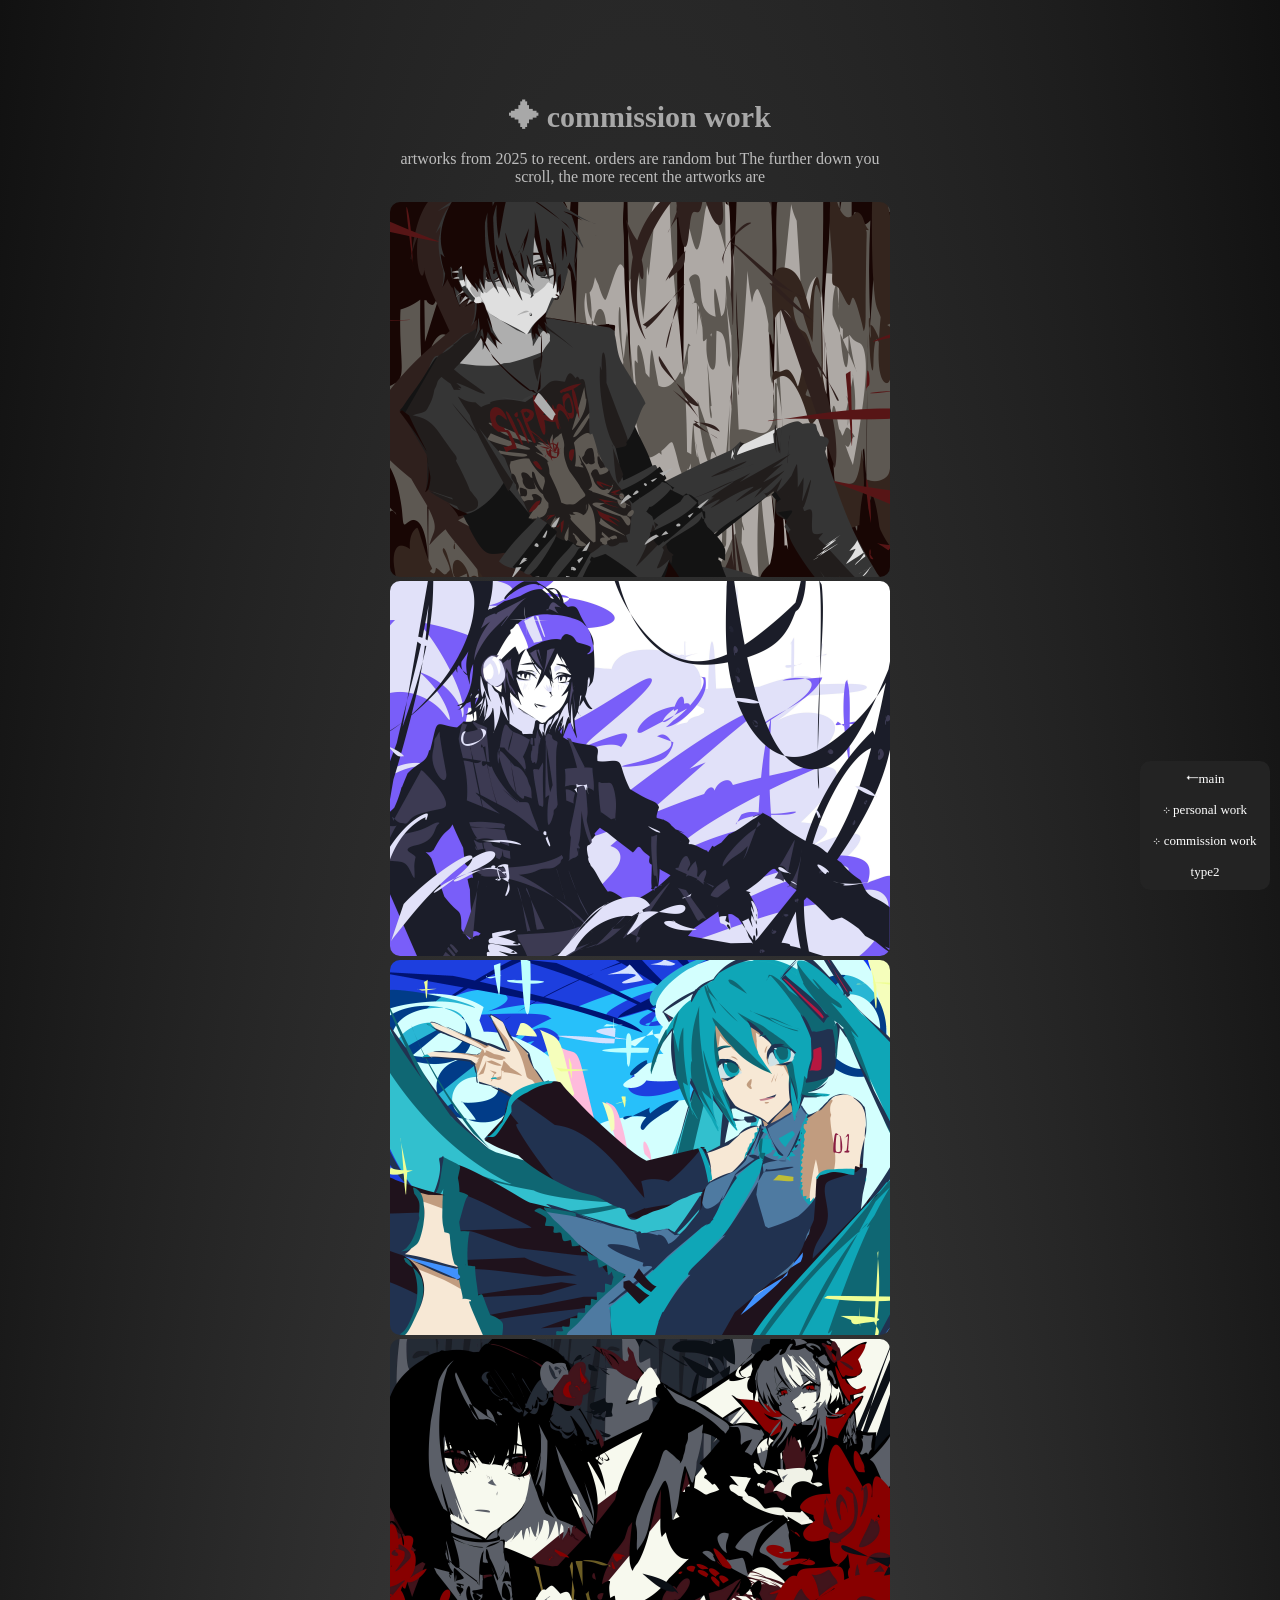
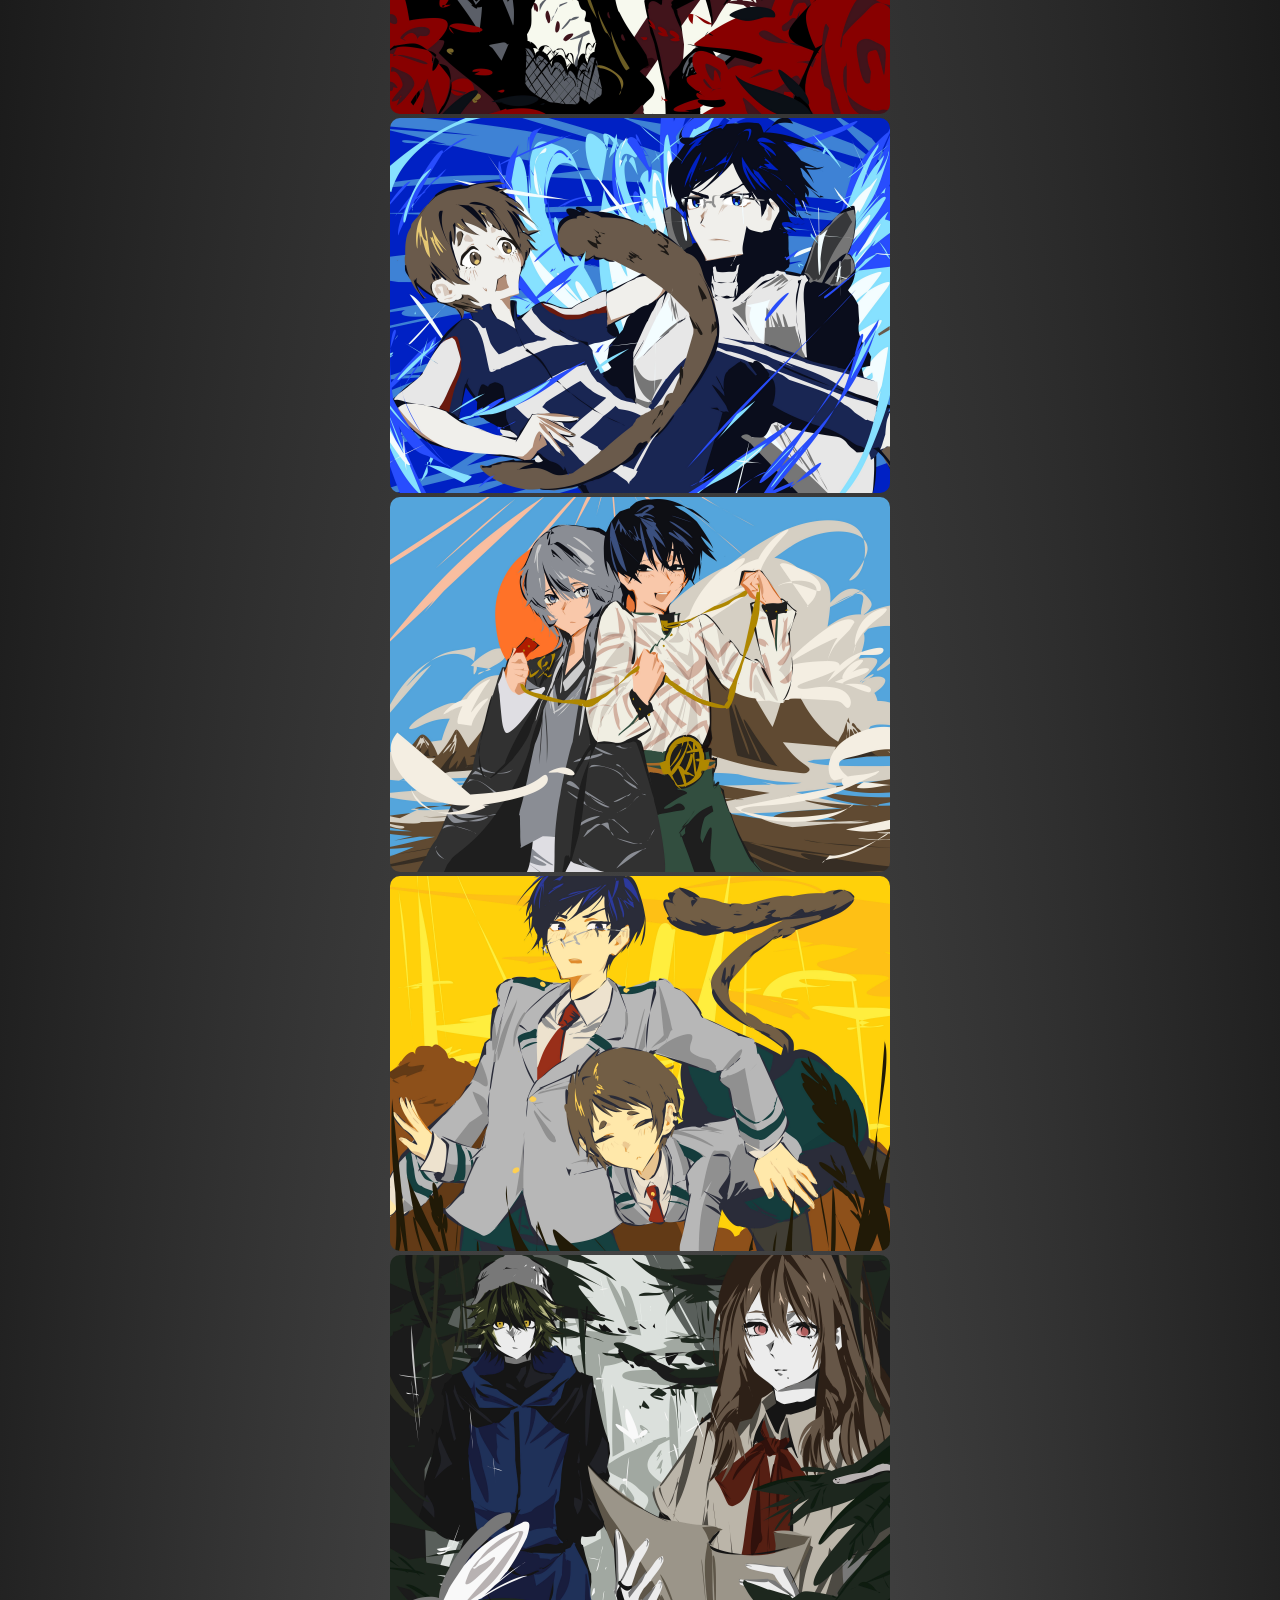
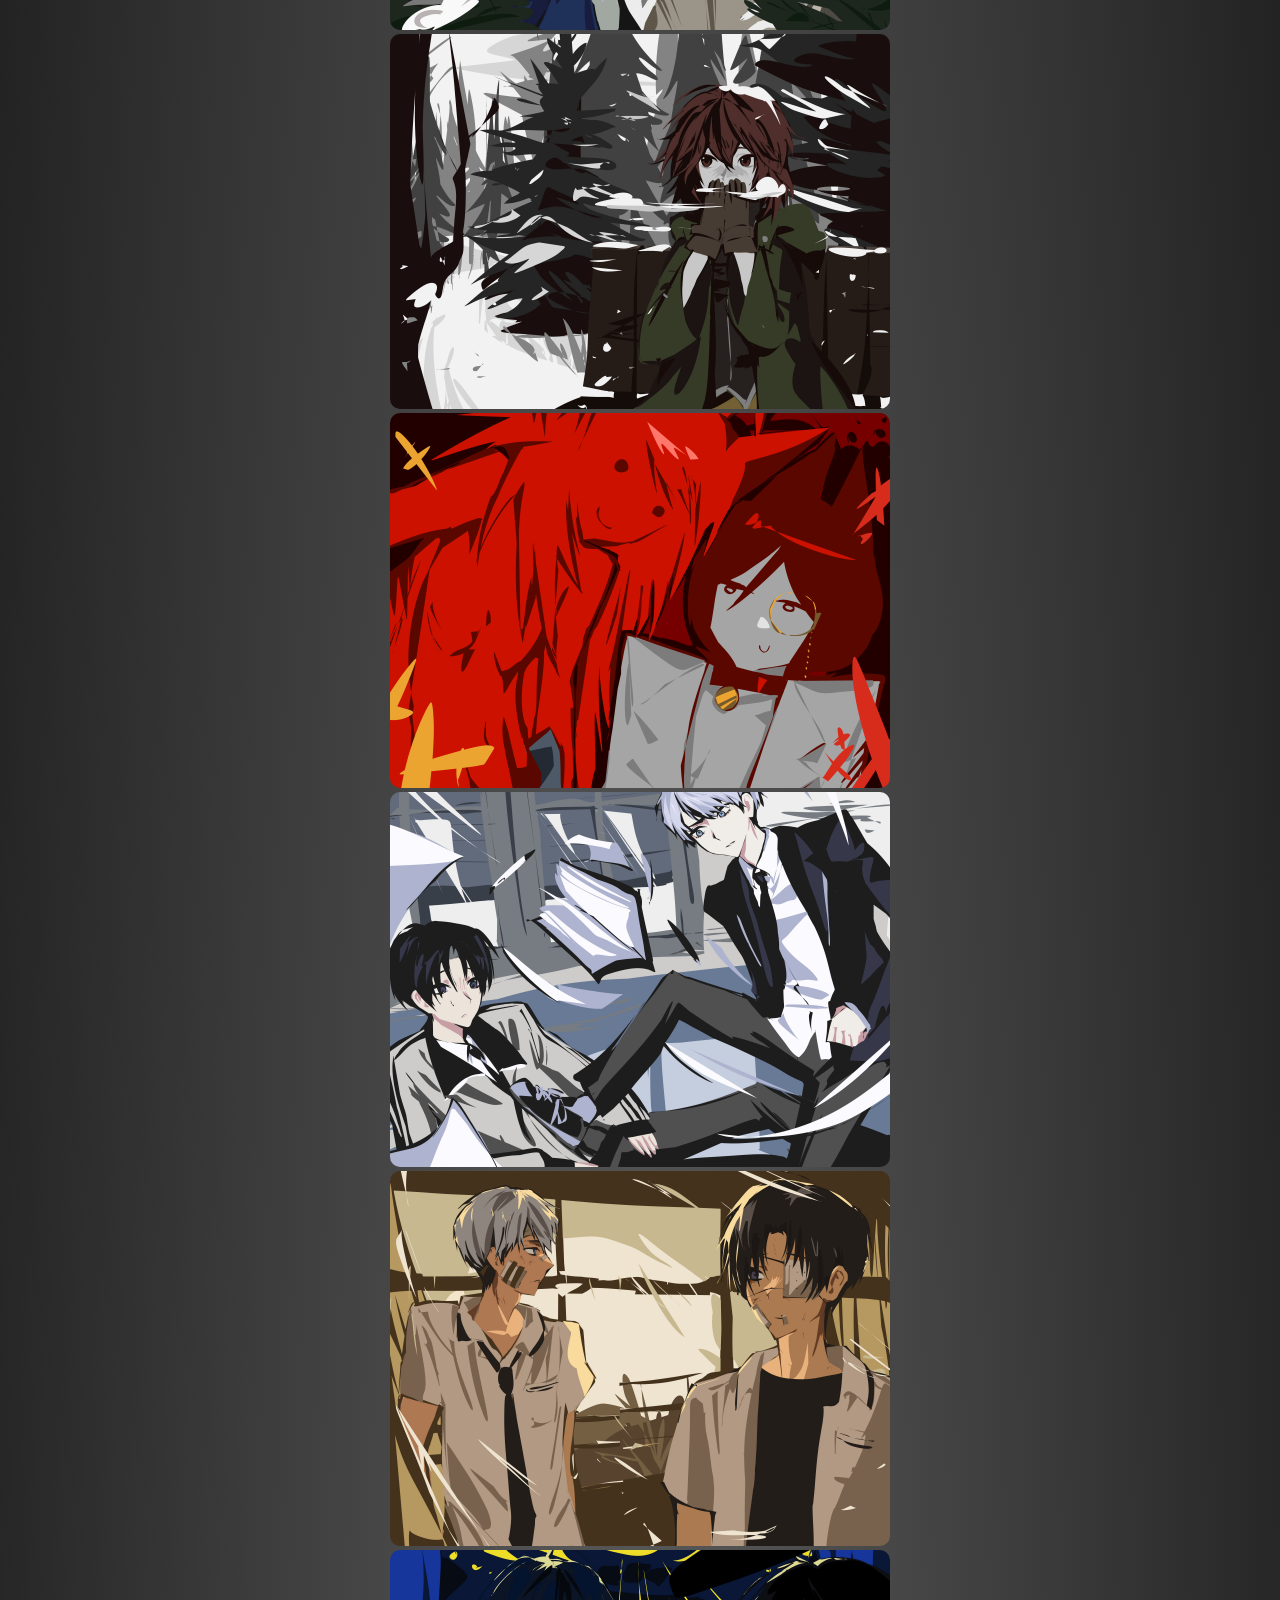
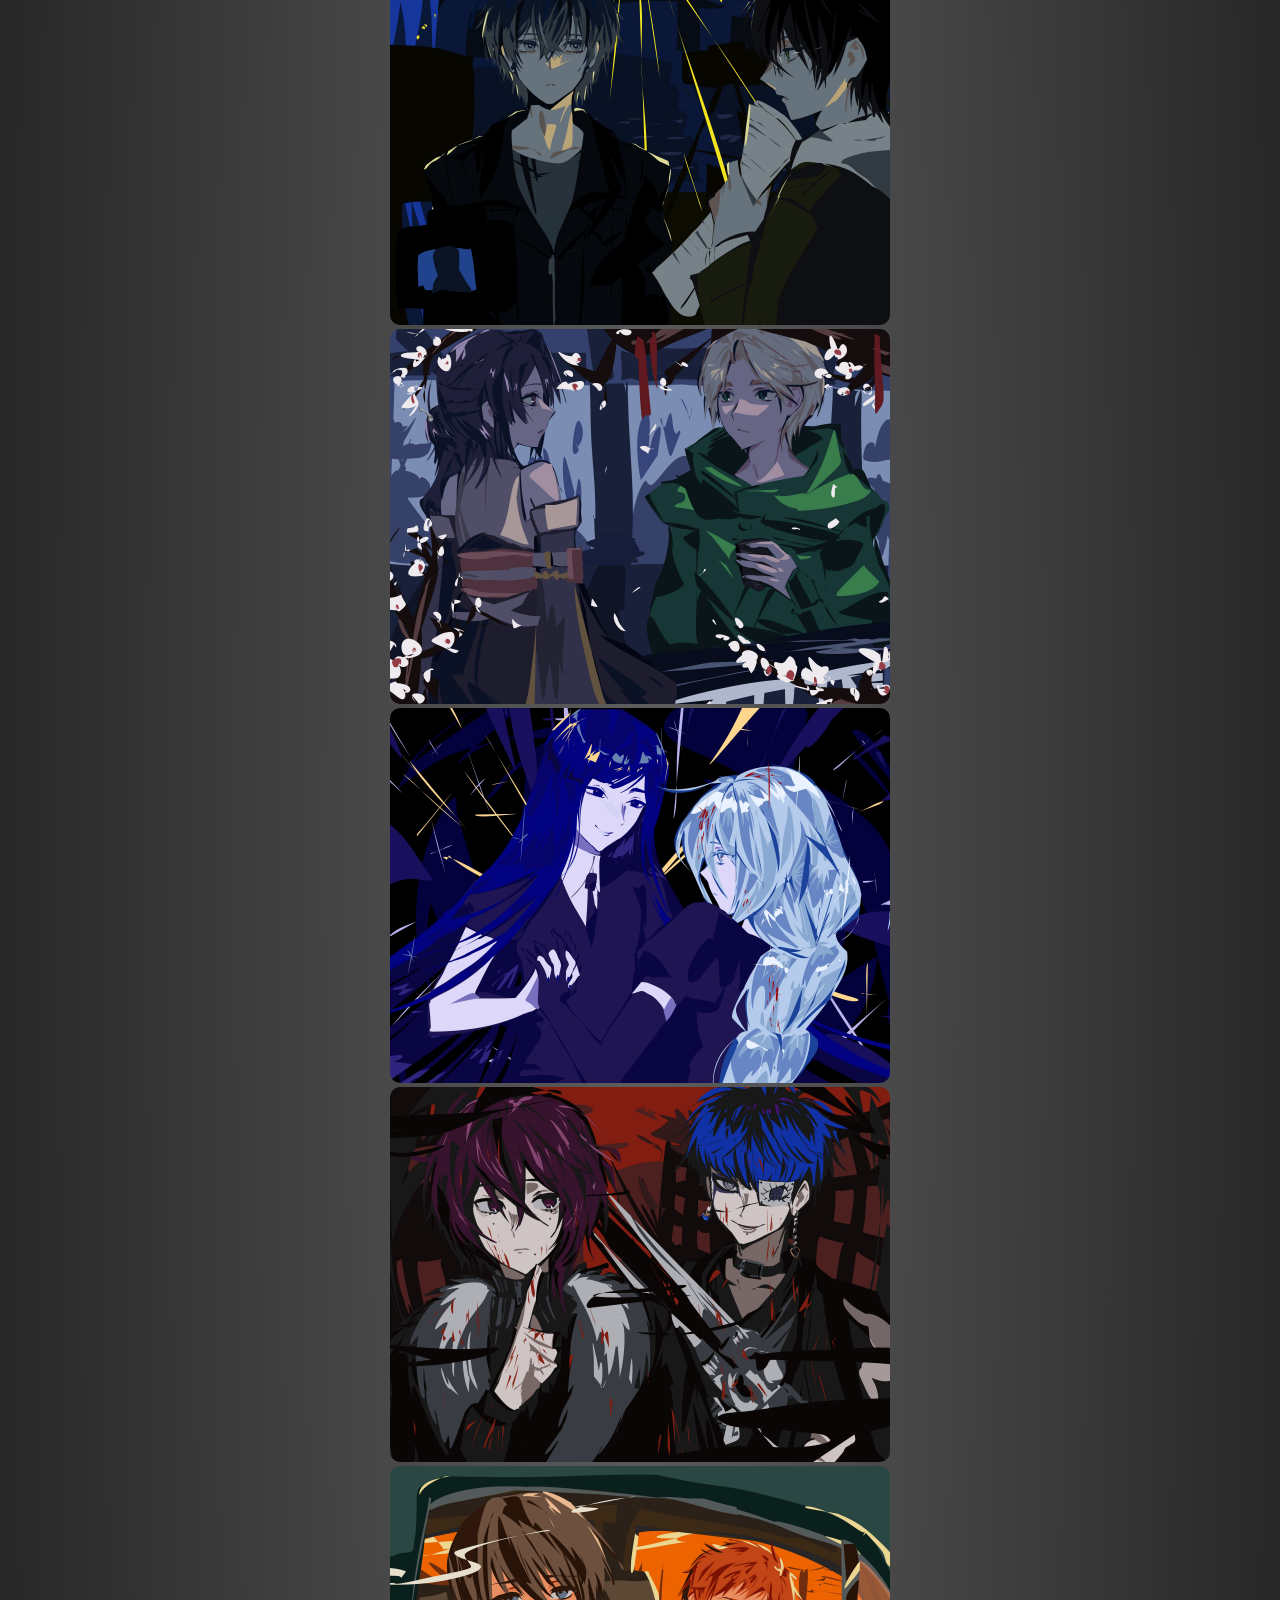
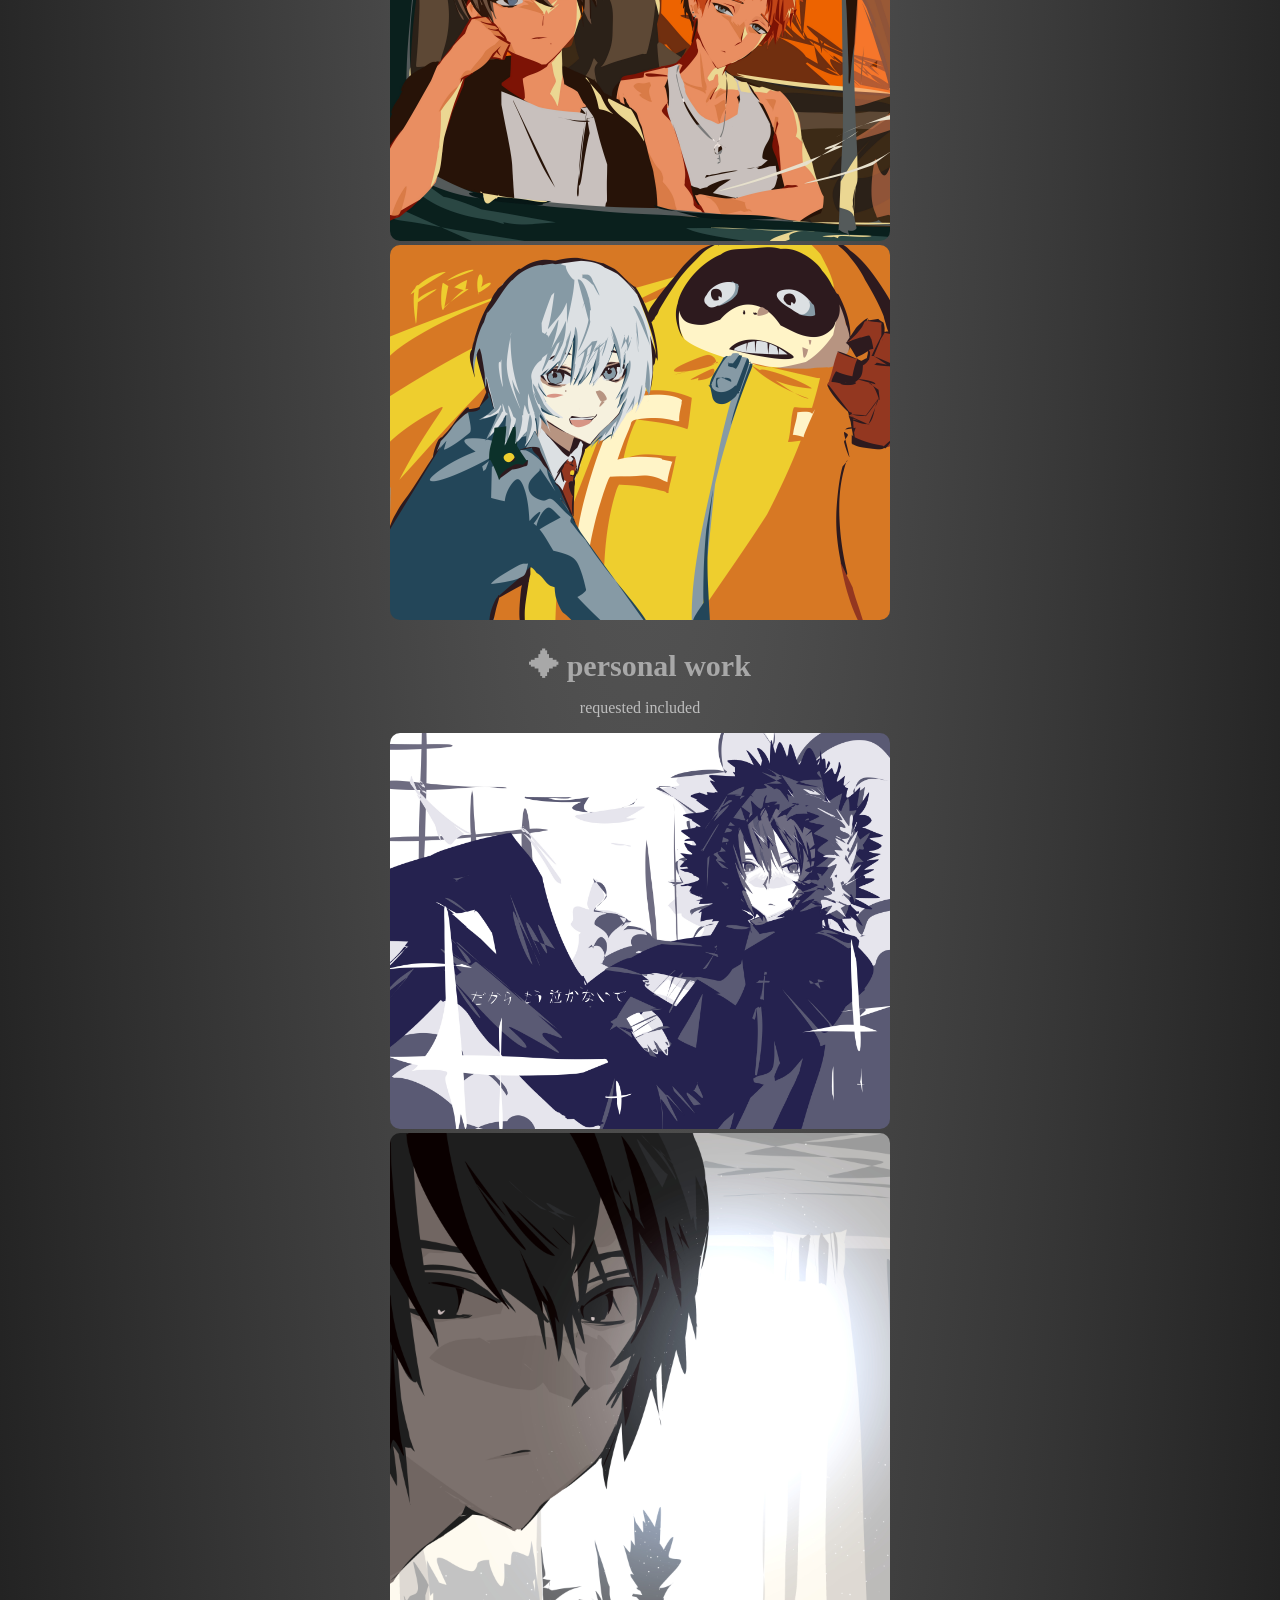
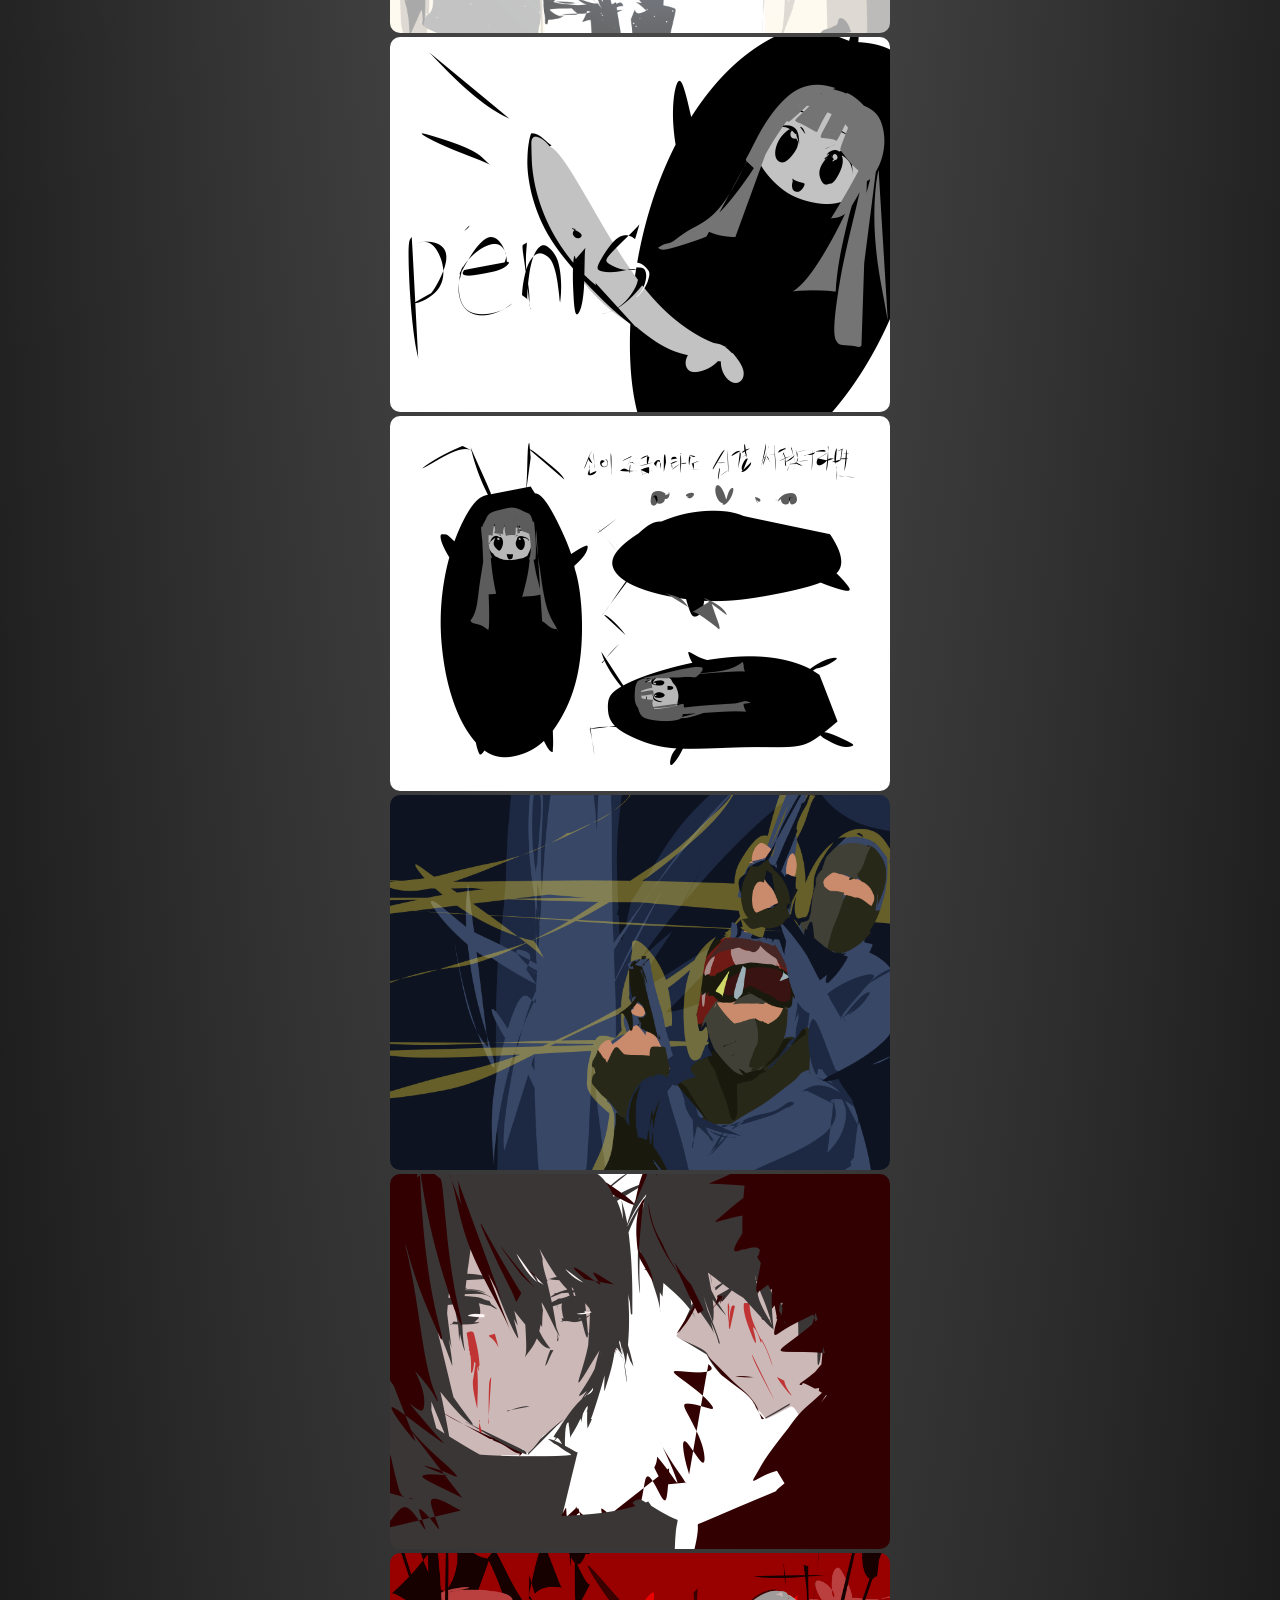
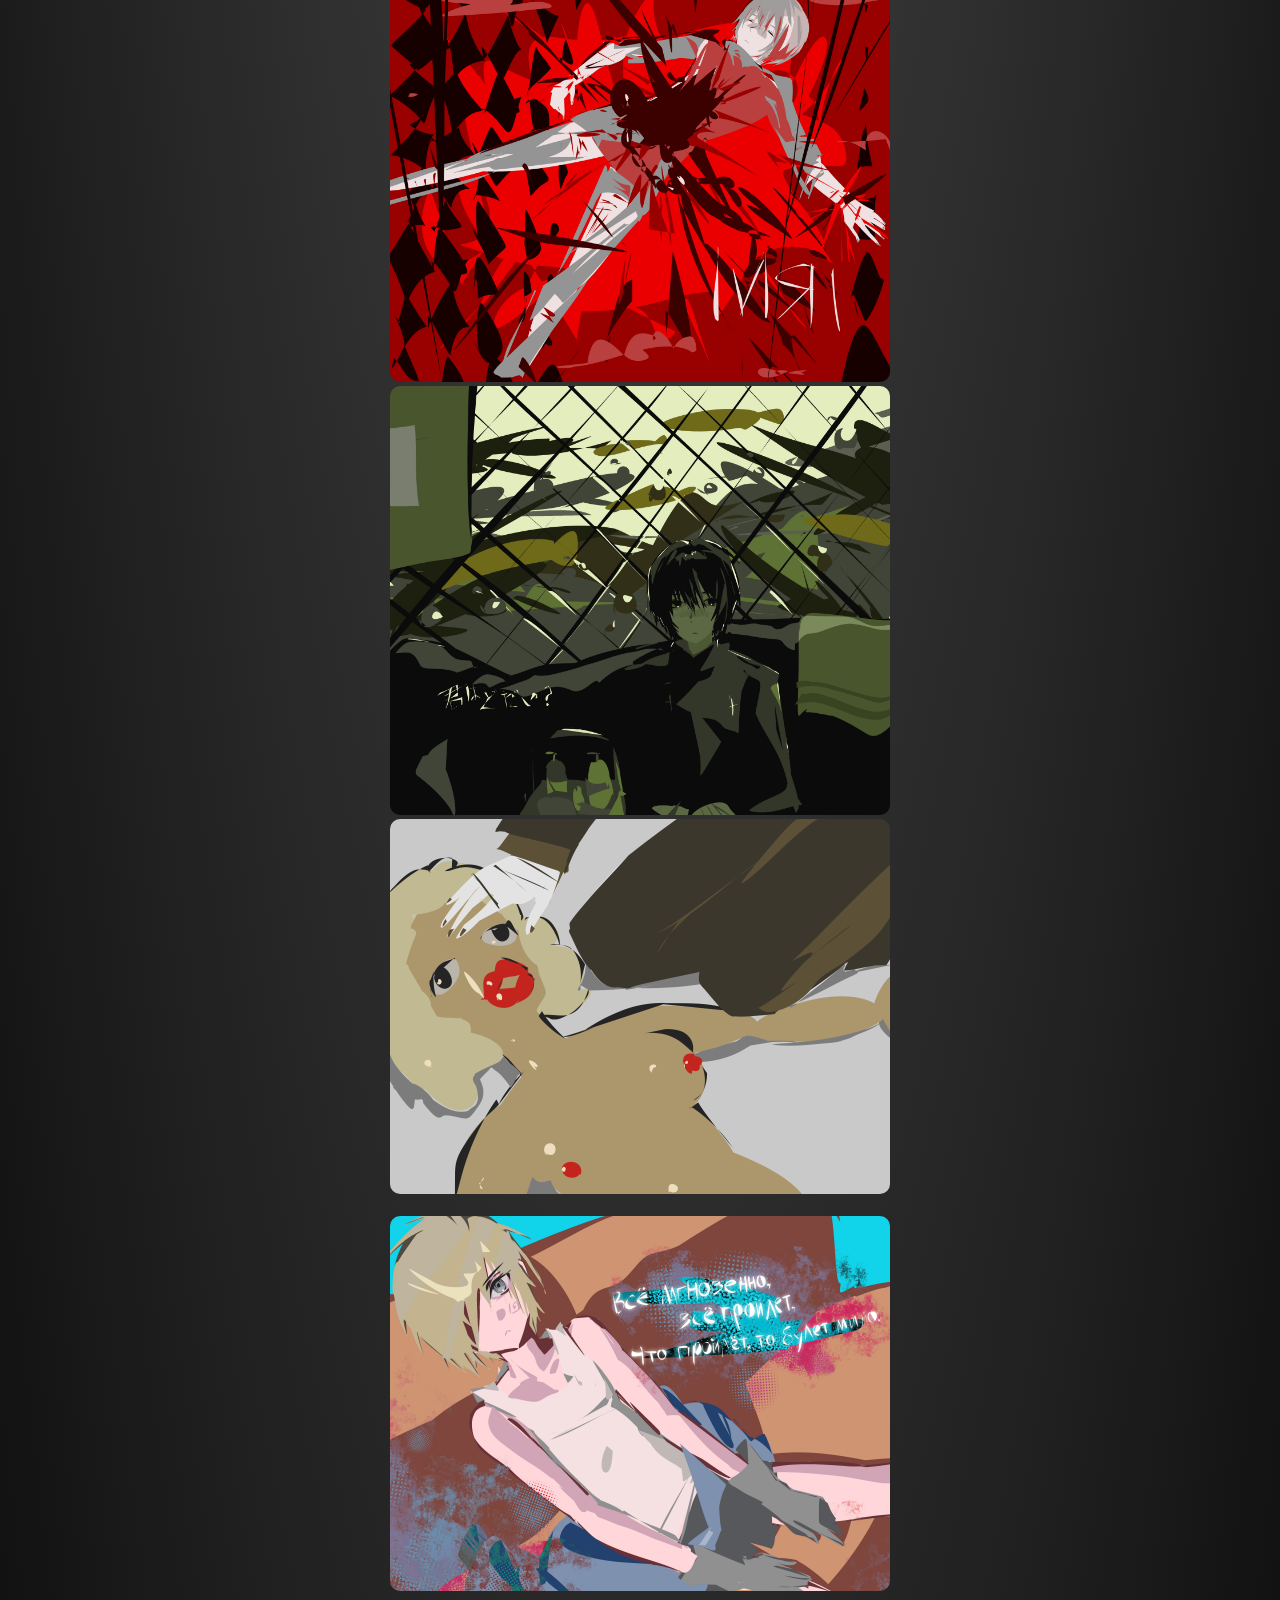
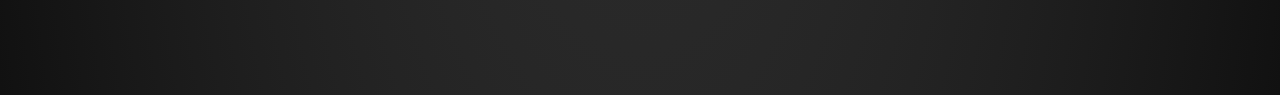
==== type1.html @ cb56ec2f "Update blog" ====
<!DOCTYPE html>
<html lang="ko">

<head>
  <meta charset="UTF-8">
  <meta name="viewport" content="width=device-width, initial-scale=1.0">
  <title>:3</title>
  <link rel="stylesheet" href="styles.css">
</head>

<body>
  <div class="wrap">


    <div class="box-shortcut">
      <ul>
        <li><a href="index.html#main">⭠main</a></li>
        <li><a href="#personal work">⊹ personal work</a></li>
        <li><a href="#commission work">⊹ commission work</a></li>
        <li><a href="type2.html">type2</a></li>
      </ul>
    </div>


    <div class="images">
      <a href="commission work">
        <h2 style="text-align: center;" id="commission work">✦ commission work</h2>
      </a>
      <p style="text-align: center;">
        <span style="color: rgb(189, 189, 189);">artworks from 2025 to recent. orders are random but The further down you scroll, the more recent the artworks are </span>
      </p>

      <img class="img" src="1/11.jpg" alt="" loading="lazy" onclick="openModal(this)">
      <img class="img" src="1/12.jpg" alt="" loading="lazy" onclick="openModal(this)">
      <img class="img" src="1/13.jpg" alt="" loading="lazy" onclick="openModal(this)">
      <img class="img" src="1/14.jpg" alt="" loading="lazy" onclick="openModal(this)">
      <img class="img" src="1/15.jpg" alt="" loading="lazy" onclick="openModal(this)">
      <img class="img" src="1/16.jpg" alt="" loading="lazy" onclick="openModal(this)">
      <img class="img" src="1/17.jpg" alt="" loading="lazy" onclick="openModal(this)">
      <img class="img" src="1/18.jpg" alt="" loading="lazy" onclick="openModal(this)">
      <img class="img" src="1/19.jpg" alt="" loading="lazy" onclick="openModal(this)">
      <img class="img" src="1/20.jpg" alt="" loading="lazy" onclick="openModal(this)">
      <img class="img" src="1/21.jpg" alt="" loading="lazy" onclick="openModal(this)">
      <img class="img" src="1/22.jpg" alt="" loading="lazy" onclick="openModal(this)">
      <img class="img" src="1/23.jpg" alt="" loading="lazy" onclick="openModal(this)">
      <img class="img" src="1/24.jpg" alt="" loading="lazy" onclick="openModal(this)">
      <img class="img" src="1/25.jpg" alt="" loading="lazy" onclick="openModal(this)">
      <img class="img" src="1/26.jpg" alt="" loading="lazy" onclick="openModal(this)">
      <img class="img" src="1/27.jpg" alt="" loading="lazy" onclick="openModal(this)">
      <img class="img" src="1/28.jpg" alt="" loading="lazy" onclick="openModal(this)">

      <a href="#personal work">
        <h2 style="text-align: center;" id="personal work">✦ personal work</h2>
      </a>
      <p style="text-align: center;">
        <span style="color: rgb(189, 189, 189);">requested included</span>
      </p>

      <img class="img" src="1.jpg" alt="" loading="lazy" onclick="openModal(this)">
      <img class="img" src="1/1.jpg" alt="" loading="lazy" onclick="openModal(this)">
      <img class="img" src="1/2.jpg" alt="" loading="lazy" onclick="openModal(this)">
      <img class="img" src="1/3.jpg" alt="" loading="lazy" onclick="openModal(this)">
      <img class="img" src="1/4.jpg" alt="" loading="lazy" onclick="openModal(this)">
      <img class="img" src="1/5.jpg" alt="" loading="lazy" onclick="openModal(this)">
      <img class="img" src="1/6.jpg" alt="" loading="lazy" onclick="openModal(this)">
      <img class="img" src="1/7.jpg" alt="" loading="lazy" onclick="openModal(this)">
      <img class="img" src="1/8.jpg" alt="" loading="lazy" onclick="openModal(this)">
      <img class="img" src="1/9.jpg" alt="" loading="lazy" onclick="openModal(this)">
      <img class="img" src="1/10.jpg" alt="" loading="lazy" onclick="openModal(this)">
    </div>

    <div class="slider" id="slider1">
      <div class="slides">
        <img class="img" src="" alt="" loading="lazy" onclick="openModal(this)">

      </div>
      <button class="prev" onclick="moveSlides(-1, 'slider1')">❮</button>
      <button class="next" onclick="moveSlides(1, 'slider1')">❯</button>
    </div>
    <!-- 모달 구조 -->
    <div id="myModal" class="modal">
      <span class="close" onclick="closeModal()">&times;</span>
      <img class="modal-content" id="modalImg">
      <div id="caption"> </div>
    </div>

    <script src="script.js"></script>
  </div>
  </div>
</body>

</html>
---- styles.css ----
body {
    background: content-box radial-gradient(rgb(94, 94, 94), rgb(17, 17, 17));
margin-top: 100px;
margin-bottom: 100px;
}

html {
    scroll-behavior: smooth;
}

/* box-shortcut 수정 */
.box-shortcut {
    position: fixed;
    bottom: 10px; /* 모바일에서 하단으로 이동 */
    right: 10px; /* 오른쪽 정렬 */
    z-index: 1000;
    width: auto; /* 크기 자동 조정 */
    max-width: 120px; /* 최대 너비 제한 */
    border-radius: 10px;
    background: #232323;
    padding: 5px;
}

/* 리스트 스타일 */
.box-shortcut ul {
    display: flex; /* 가로 정렬 */
    flex-wrap: wrap; /* 화면 크기에 따라 줄바꿈 */
    gap: 5px; /* 항목 간 간격 */
    list-style: none;
    padding: 0;
    margin: 0;
    justify-content: center; /* 가운데 정렬 */
}

/* 리스트 항목 */
.box-shortcut li {
    font-size: small;
    text-align: center;
    padding: 5px;
}

/* 링크 스타일 */
.box-shortcut .menu > li > a {
    display: block;
    color: rgb(255, 255, 255);
    text-decoration: none;
    padding: 10px;
    background: #333;
    border-radius: 5px;
    box-sizing: border-box;
}

.box-shortcut .menu > li > a:hover {
    opacity: 0.8; /* 호버 시 투명도 조정 */
}

/* 첫 번째 항목 스타일 */
.box-shortcut .menu > li:first-child > .on {
    border-radius: 10px 10px 0 0;
    color: rgb(189, 189, 189);
}

/* 스크롤 버튼 */
.box-shortcut .btn-scroll-top {
    padding: 10px;
    border-radius: 0 0 10px 10px;
    width: 100px;
    background: #0e0e0e;
    color: rgb(189, 189, 189);
    text-align: center;
}


ul {

    list-style: none;
    padding: 0;
    margin: 0;
    justify-content: center;
    flex-wrap: wrap;
    /* 항목이 화면을 넘지 않도록 자동으로 줄바꿈 */
}

li {
   
    font-size: small;
   text-align:center;
padding: 5px;
}



li:hover {
    opacity: 0.8;
}

.wrap {
   
    margin: auto;
    max-width: 90%;
    /* 부모 요소가 가로 너비를 차지하도록 */
    width: 500px;
}

.title {
    letter-spacing: .5em;
    font-size: 40px;
    font-weight: lighter;
    text-align: center;
    /* 텍스트를 가운데 정렬 */
    color: rgb(94, 94, 94);
    margin-bottom: 2px;
}


.profile>p {
    padding-left: 15px;
    line-height: 1.8;
}

a:link {
    color: rgb(255, 255, 255);
}

a:link:hover {
    opacity: 0.8;
}

a:visited {
    color: rgb(255, 255, 255);
}

a {
    text-decoration-line: none;

}

#up {
    font-size: 30px;
    font-weight: 400;
    text-align: center;
    margin-bottom: 2px;
    padding-bottom: 20px;


}

#up:hover {
    opacity: 0.8;
}

.img {
    margin: auto;
    border-radius: 10px;
    width: 100%;
    height: auto;
    cursor: pointer;
    transition: 0.3s;
}

/* 이미지 클릭 시, 밝기 조절 */
.img:hover {
    opacity: 0.8;
}

/* 모달 스타일 */
.modal {
    display: none;
    position: fixed;
    z-index: 1000;
    /* 모달이 항상 다른 요소들보다 위에 나타나도록 설정 */
    padding-top: 60px;
    left: 0;
    top: 0;
    width: 100%;
    height: 100%;
    background-color: rgba(0, 0, 0, 0.9);
    opacity: 0;
    /* 초기값 설정 */
    transition: opacity 0.3s ease;
    /* 모달 애니메이션 */
}

.modal.show {
    display: block;
    opacity: 1;
    /* 모달이 보이기 시작할 때 */
}

.modal-content {
    margin: auto;
    border-radius: 10px;
    display: block;
    max-width: 80%;
    max-height: 80%;
    animation: zoom 0.3s ease;
    /* 이미지 확대 애니메이션 */
}

@keyframes zoom {
    from {
        transform: scale(0.8);
    }

    to {
        transform: scale(1);
    }
}

.close {
    position: absolute;
    top: 20px;
    right: 25px;
    color: white;
    font-size: 35px;
    font-weight: bold;
    cursor: pointer;
}

.close:hover,
.close:focus {
    color: #999;
    text-decoration: none;
    cursor: pointer;
}

#caption {
    margin: auto;
    display: block;
    width: 80%;
    max-width: 700px;
    text-align: center;
    color: #ccc;
    padding: 10px 0;
}

/* 기본 슬라이더 스타일 */
.slider {
    position: relative;
    width: 100%;
    max-width: 600px;
    margin: 0 auto;
    overflow: hidden;
}

.slides {
    display: flex;
    transition: transform 0.5s ease;
}

.slides img {
    width: 100%;
    height: auto;
}

button.prev:focus,
button.next:focus,
.close:focus {
    outline: 2px solid #fff;
    /* 키보드로 탐색할 때 포커스 표시 */
}

/* 슬라이더 화살표의 z-index를 낮게 설정 */
button.prev,
button.next {
    position: absolute;
    top: 50%;
    transform: translateY(-50%);
    background-color: rgba(0, 0, 0, 0.5);
    color: white;
    border: none;
    padding: 10px;
    cursor: pointer;

}

/* 모달이 열릴 때 화살표 숨기기 */
.modal.show~.slider button.prev,
.modal.show~.slider button.next {
    display: none;
}



button.prev {
    left: 0;
}

button.next {
    right: 0;
}

.music {
    position: relative;
    padding-bottom: 56.25%;
    /* 16:9 비율 */
    height: 0;
}

.music iframe {
    position: absolute;
    top: 0;
    left: 0;
    width: 100%;
    height: 100%;
}

/* 개인 프로필 */

#OC {

    display: grid;
    grid-template-columns: repeat(5, 1fr);
    grid-gap: 10px;
    margin: 1px;
    padding: 10px;


}

#oc>img {
    width: 100px;

}

.name {
    letter-spacing: .2em;
    font-size: 40px;
    text-align: center;
    color: rgb(144, 144, 144);
    margin-bottom: 2px;
}

.OCprofile {
    float: left;
    margin: 1px;
    padding: 10px;
}

p {
    color: aliceblue;

}

details {
    color: aliceblue;
    padding: 10px;
    margin: 1px;
}

summary {
    color: aliceblue;
    font-weight: bold;
}

.OCprofile>img {
    width: 100px;
}

/* meter 최적값에서 많이 부족한 색상 설정 */
meter::-webkit-meter-even-less-good-value {
    background-color: #6c6c6c;
}

/* meter 최적값에 근접한 색상 설정 */
meter::-webkit-meter-suboptimum-value {
    background-color: #454545;
}

/* meter 최적값 색상 설정 */
meter::-webkit-meter-optimum-value {
    background-color: #000000;
}

h2 {
    font-size: 30px;
    font-weight: bolder;
    color: rgb(168, 168, 168);
    margin-bottom: 0;
}

/* 버튼 스타일 */
button {
    background-color: #0000004e;
    color: white;
    border: none;
    padding: 10px 15px;
    margin: 1px;
    cursor: pointer;
    font-size: 16px;
    border-radius: 5px;
    transition: background-color 0.3s ease;
}

/* 버튼 hover 효과 */
button:hover {
    background-color: #6c6c6c;
}

/* 버튼 클릭 시 눌리는 효과 */
button:active {
    background-color: #8a8a8a;
}
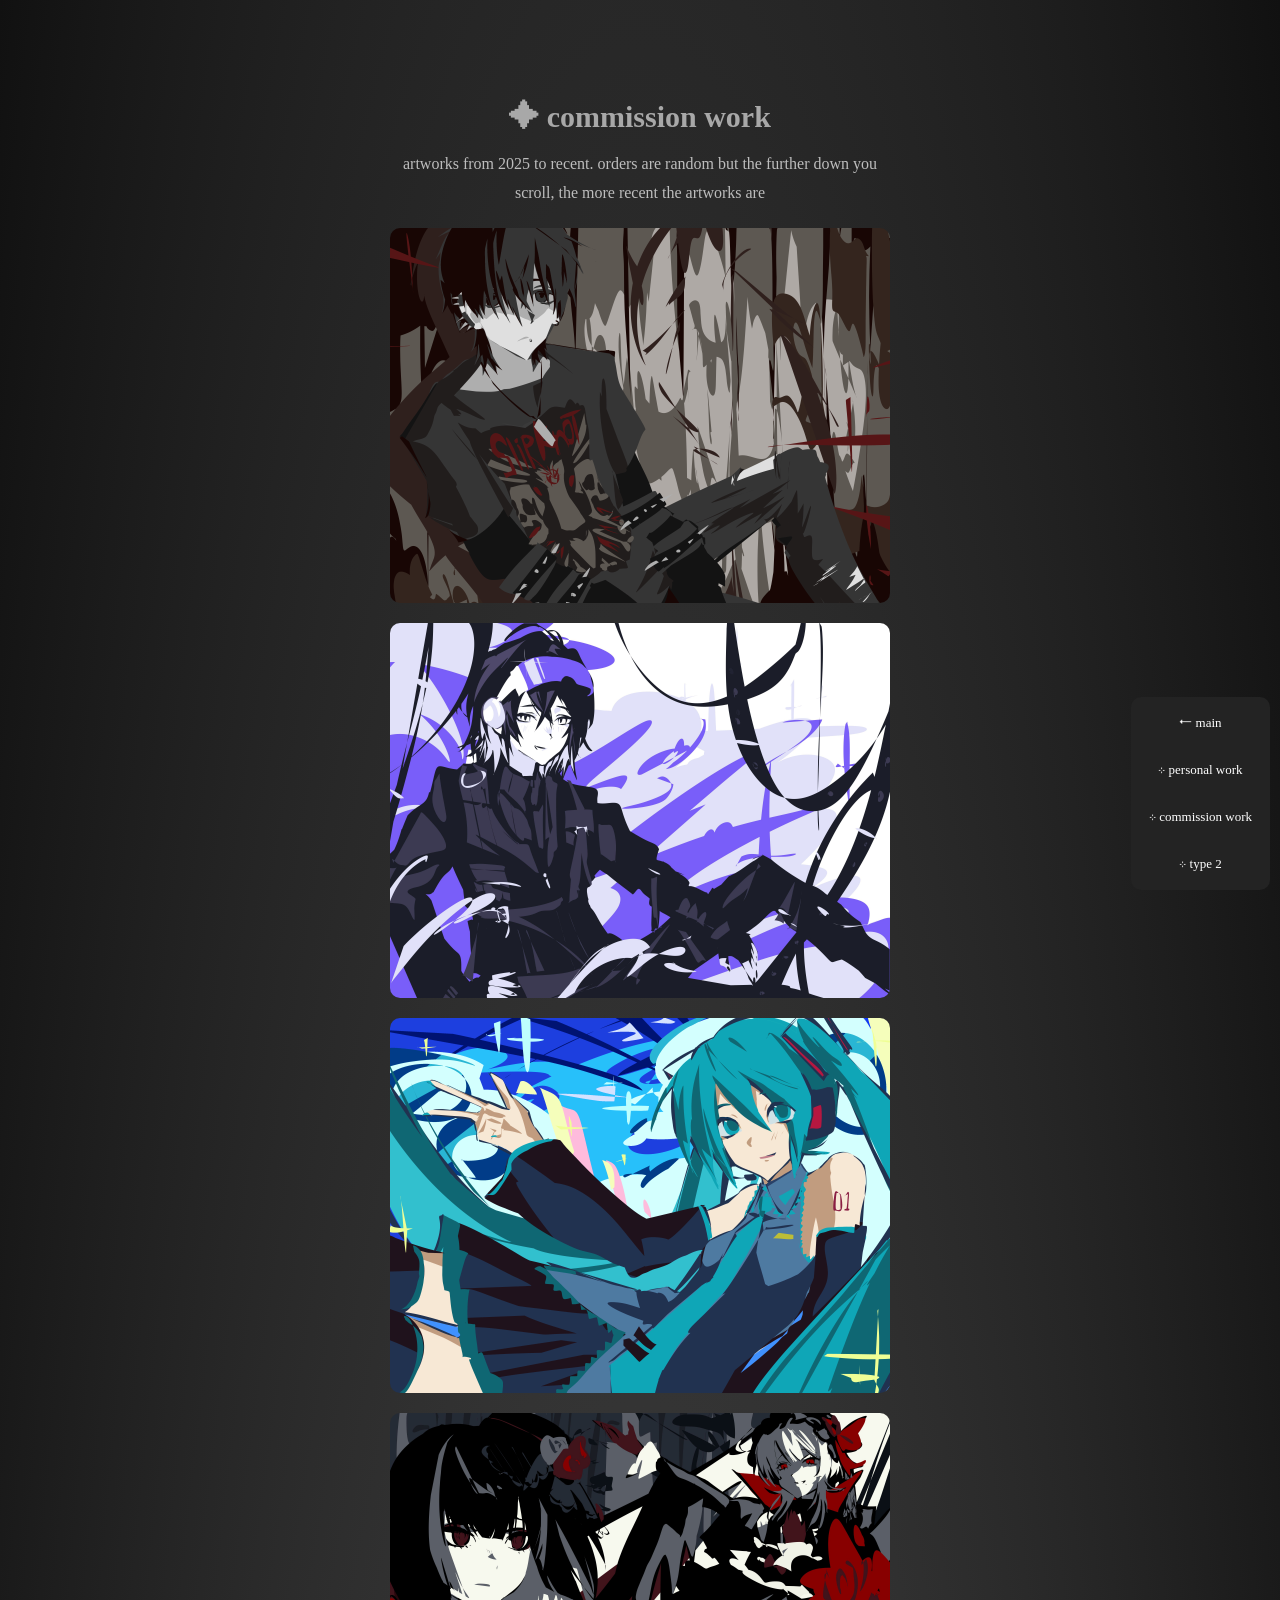
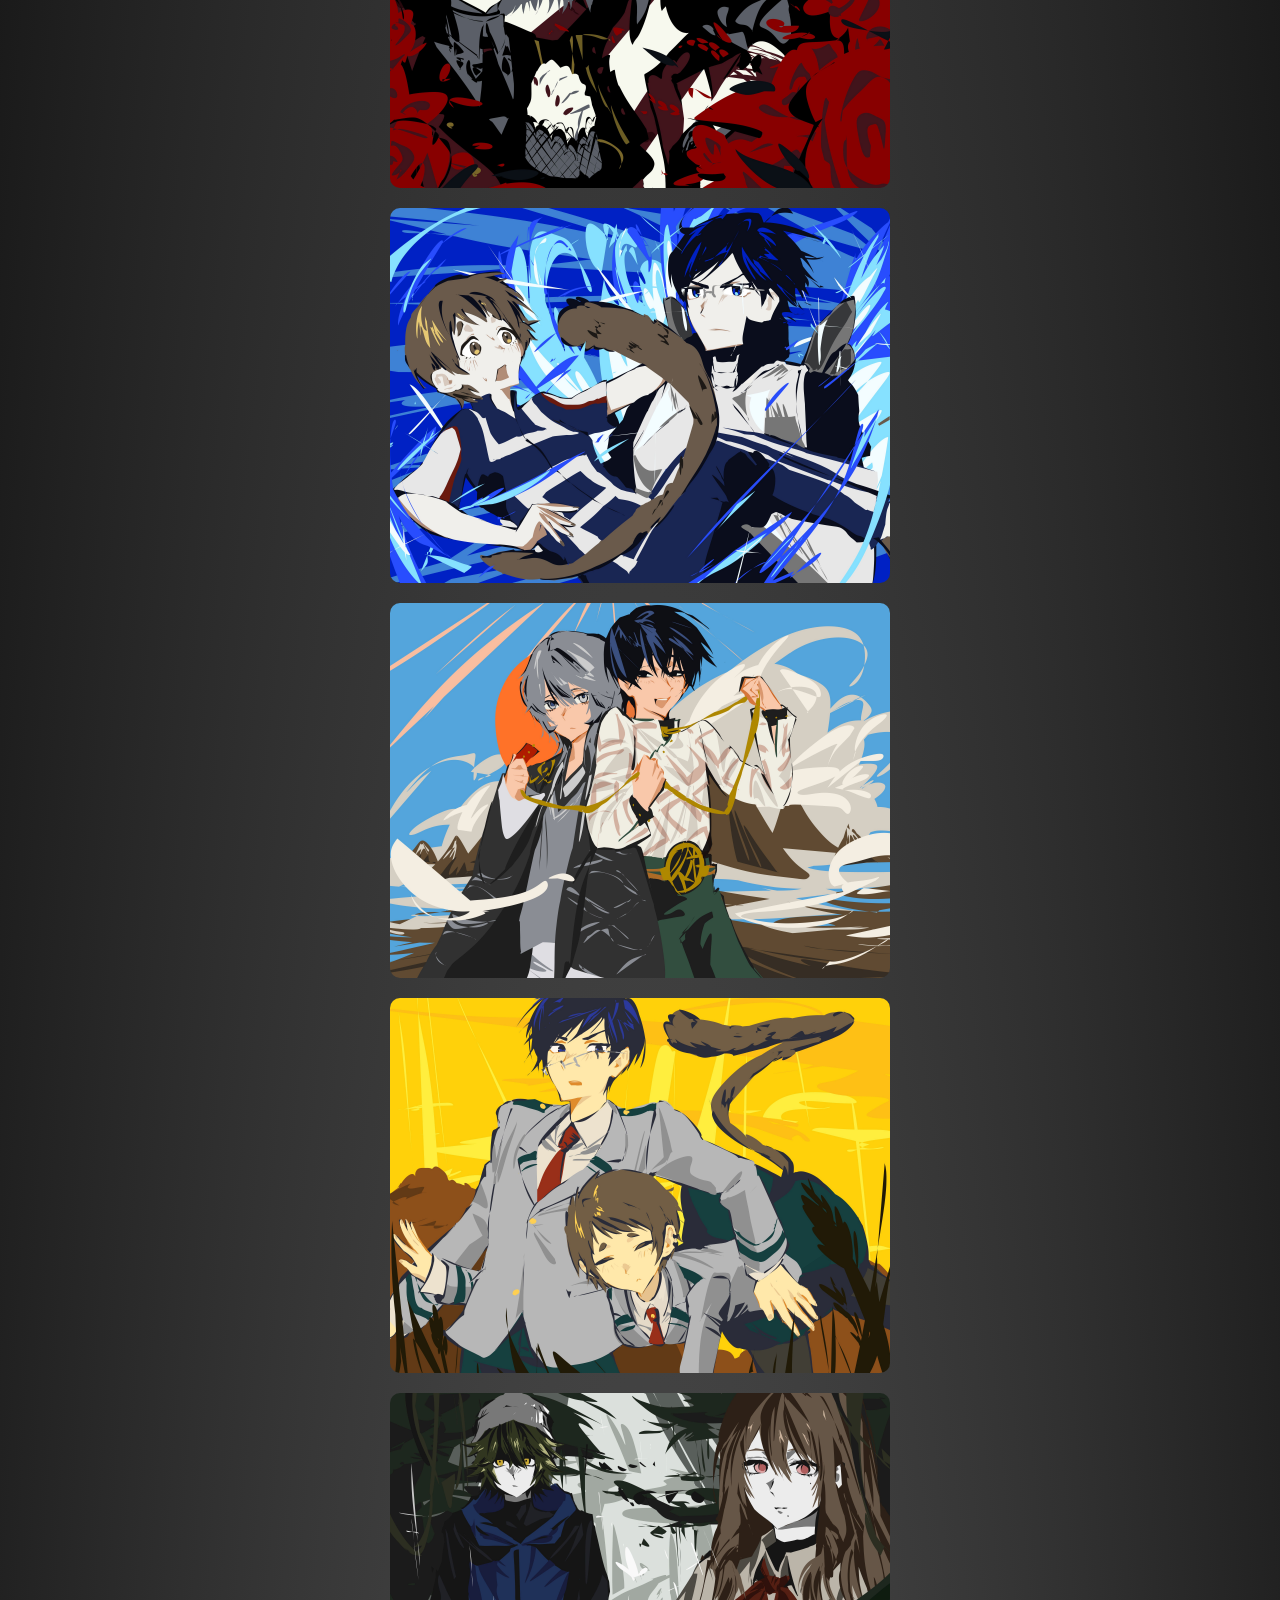
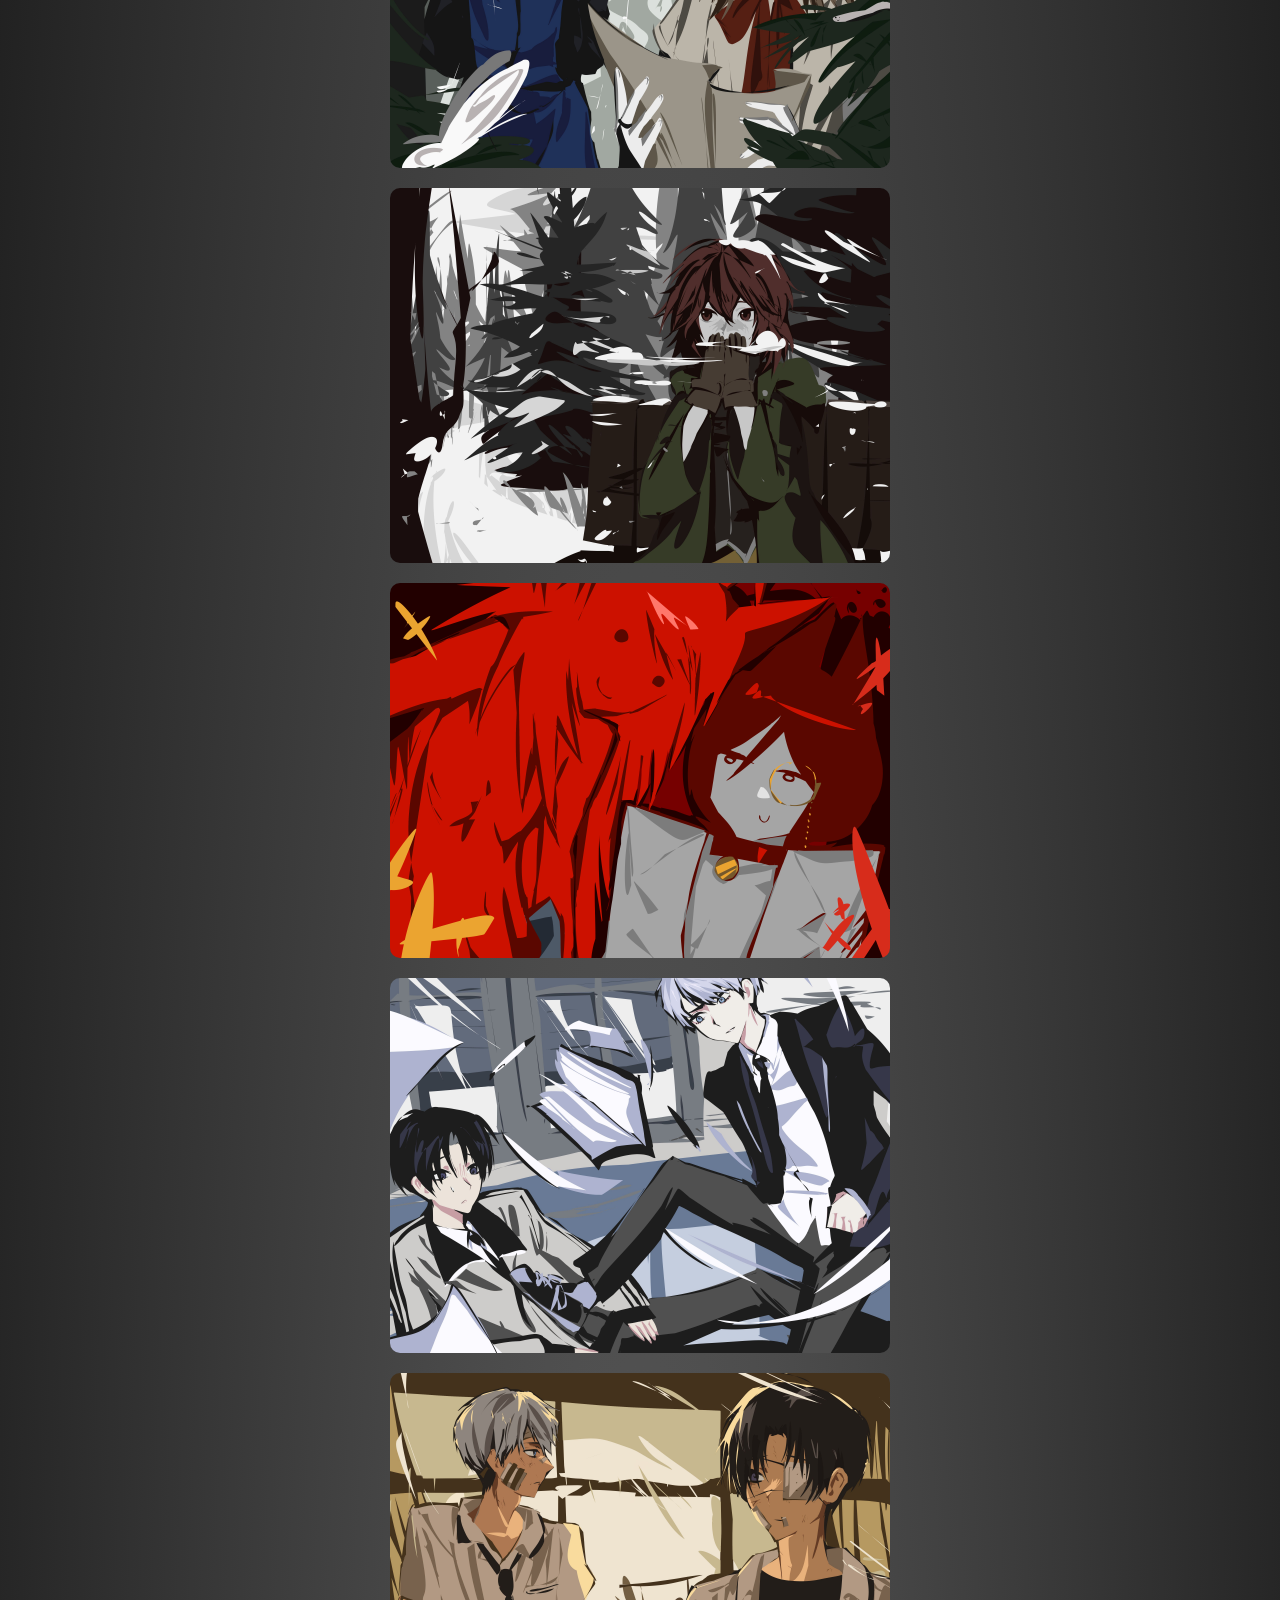
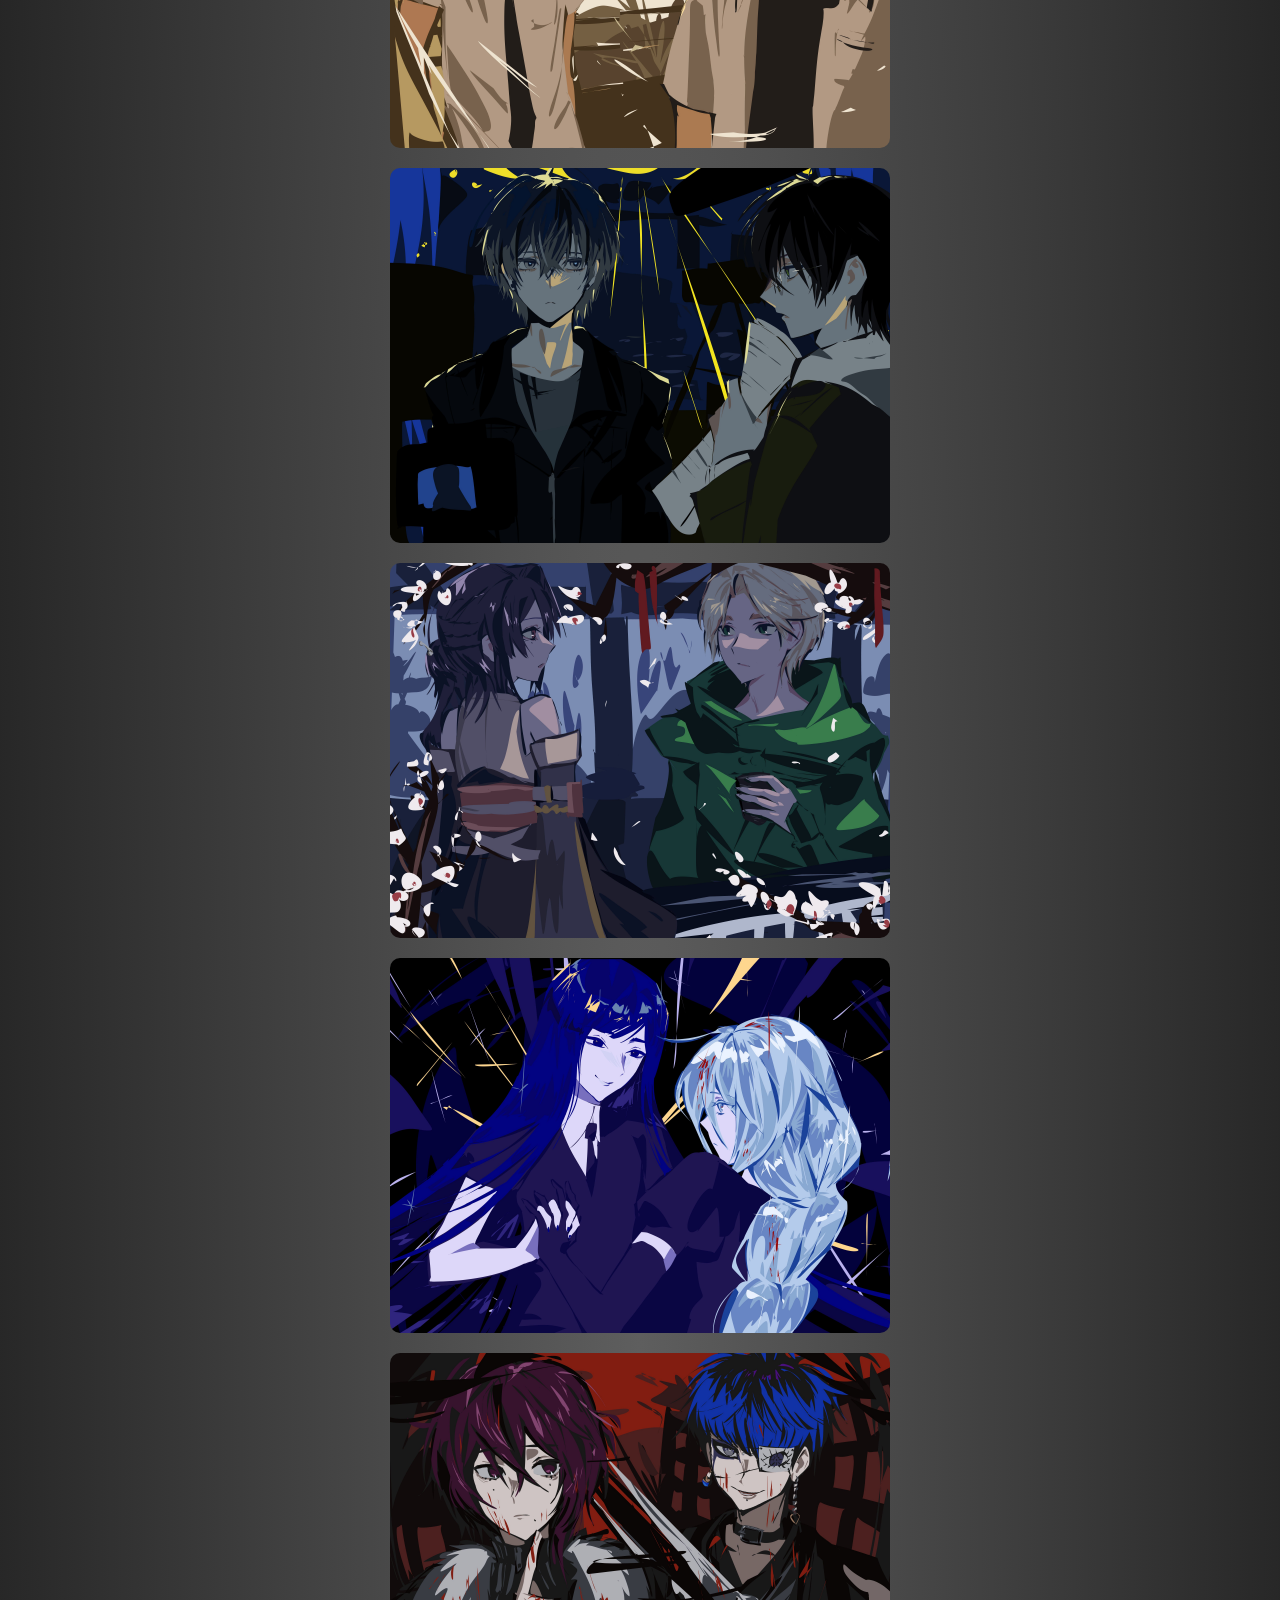
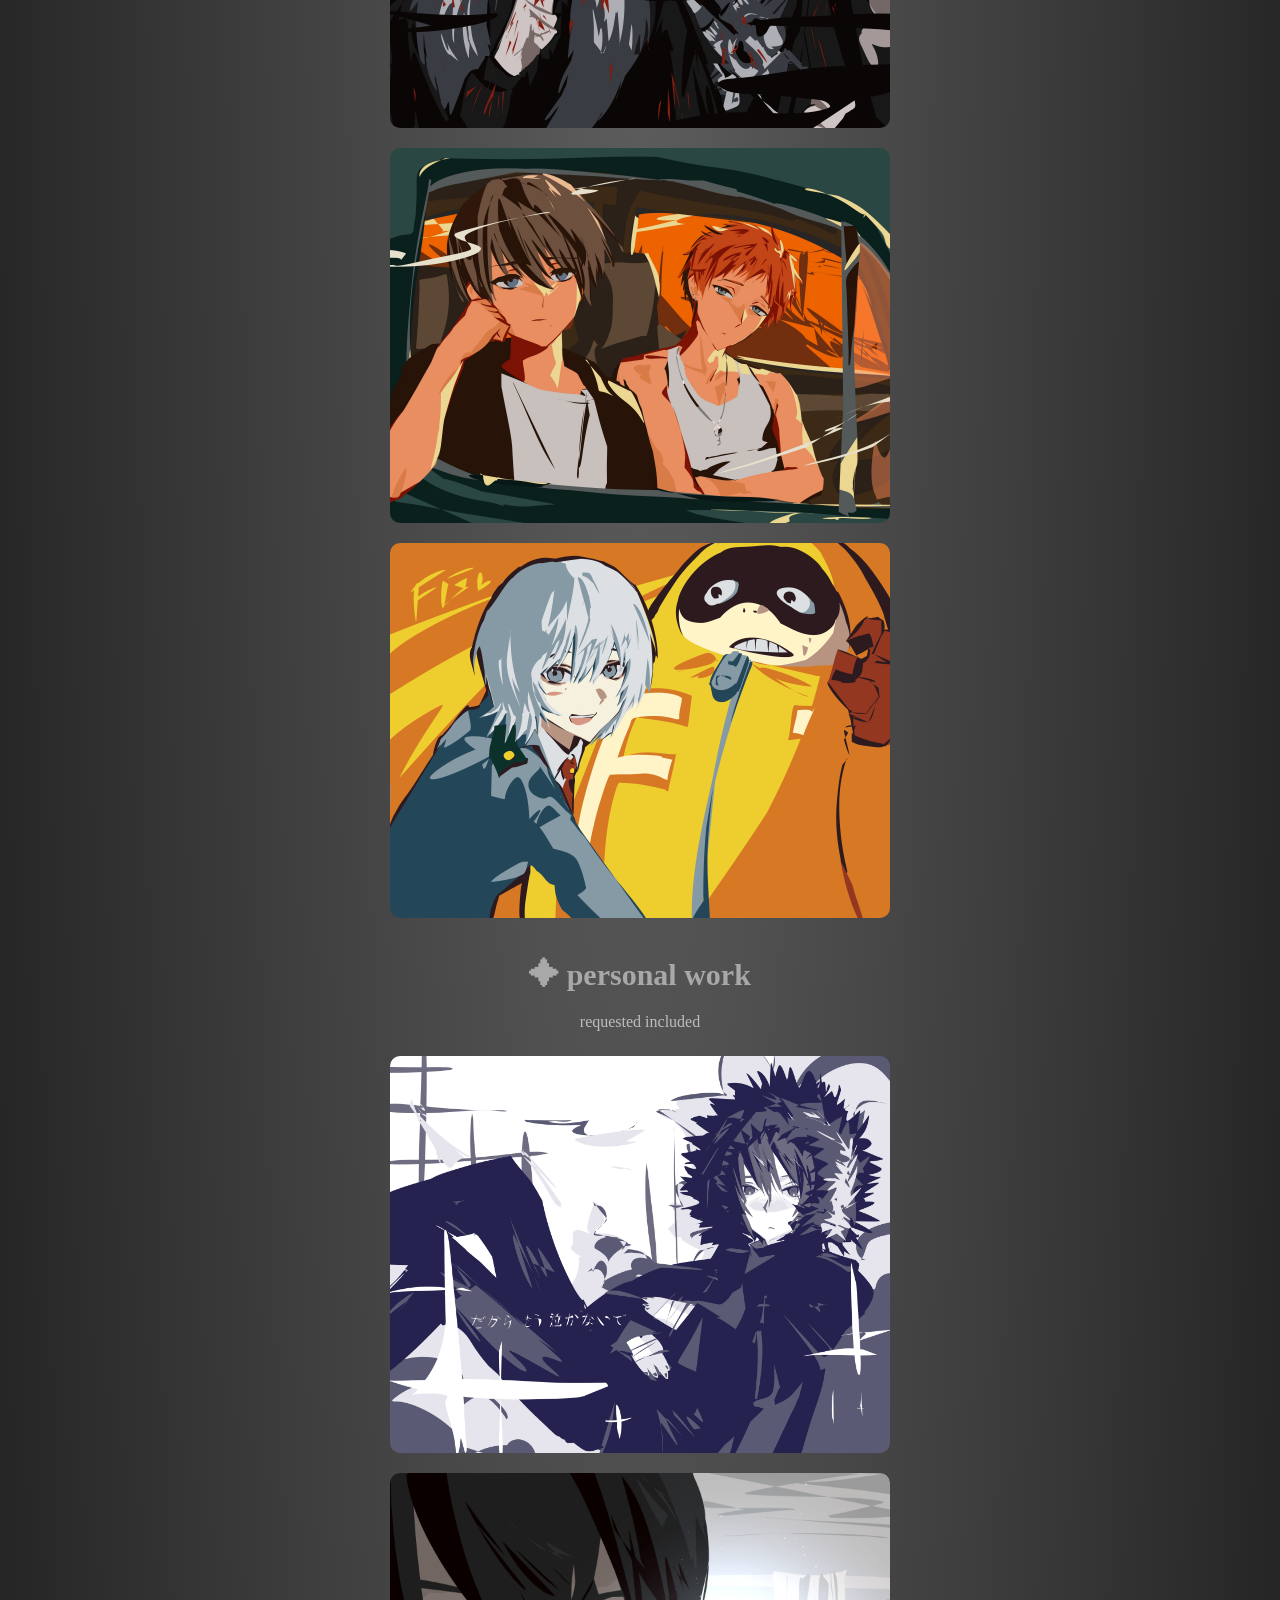
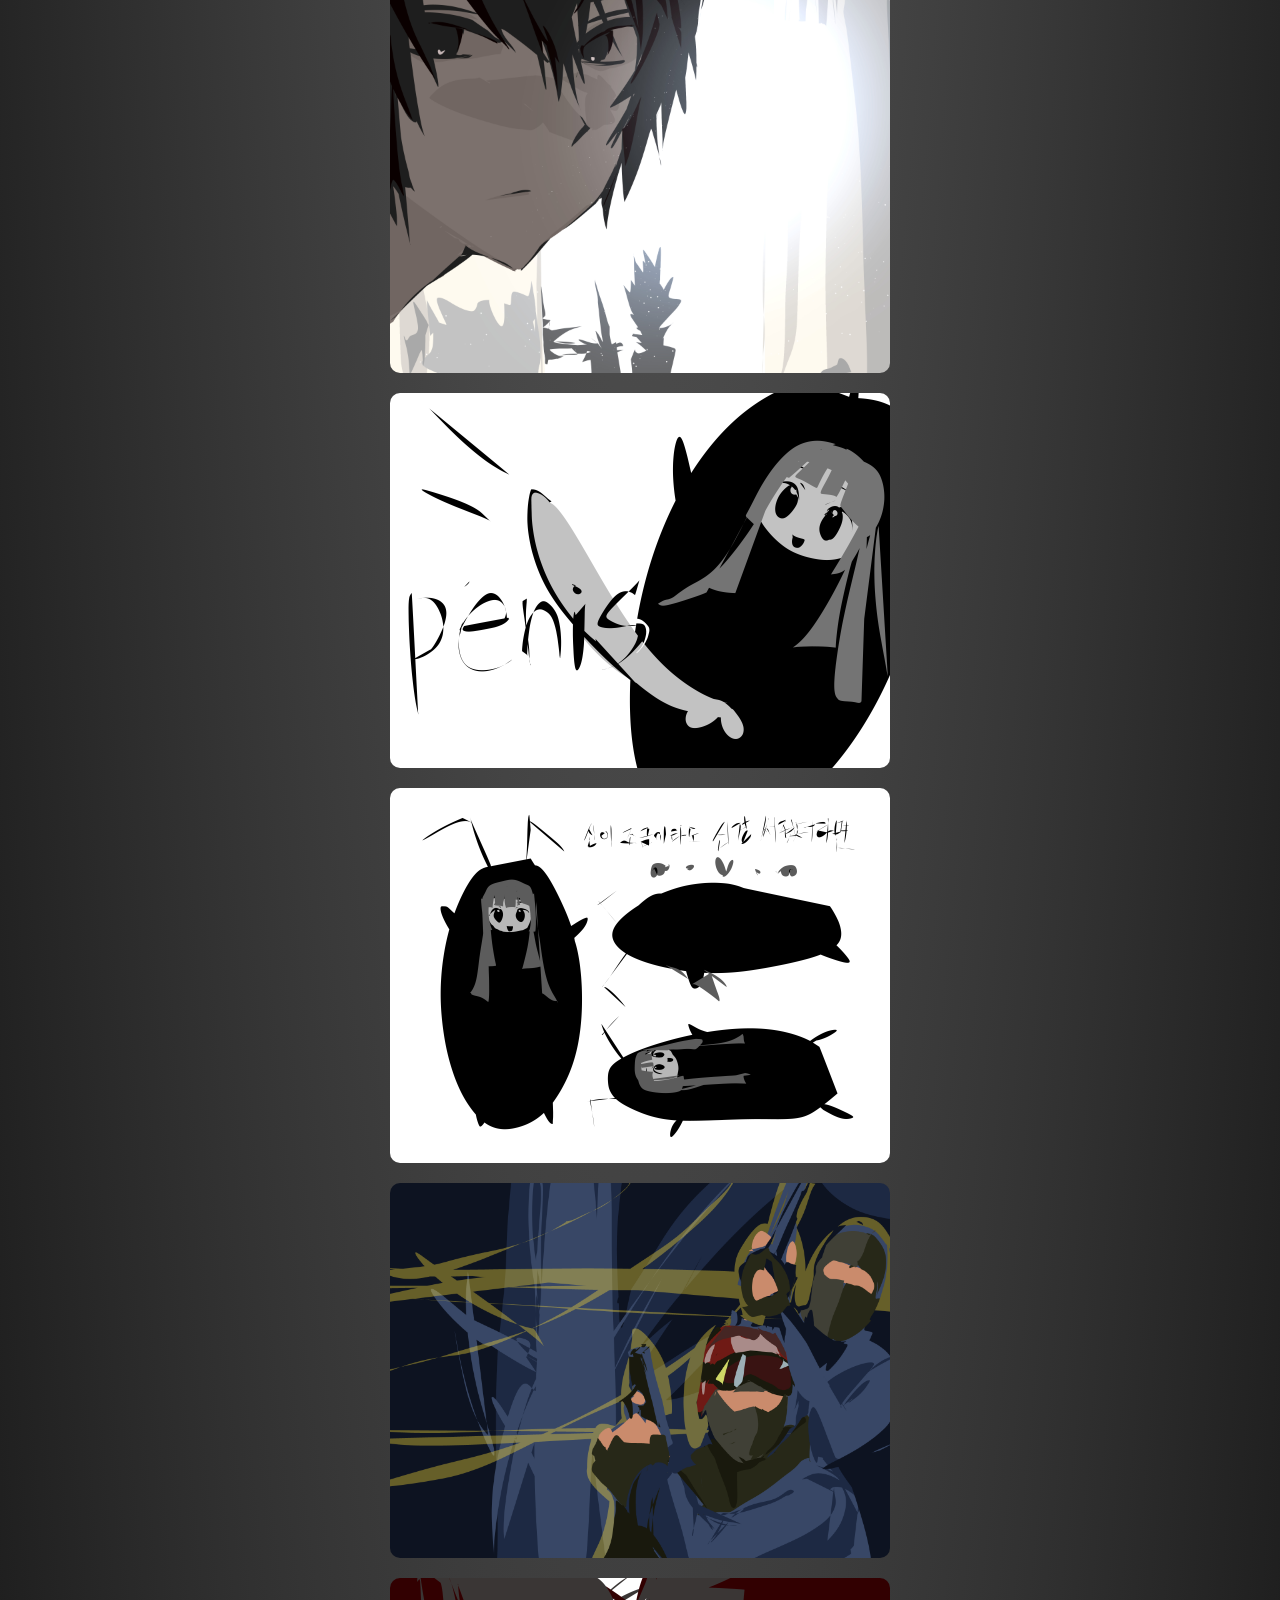
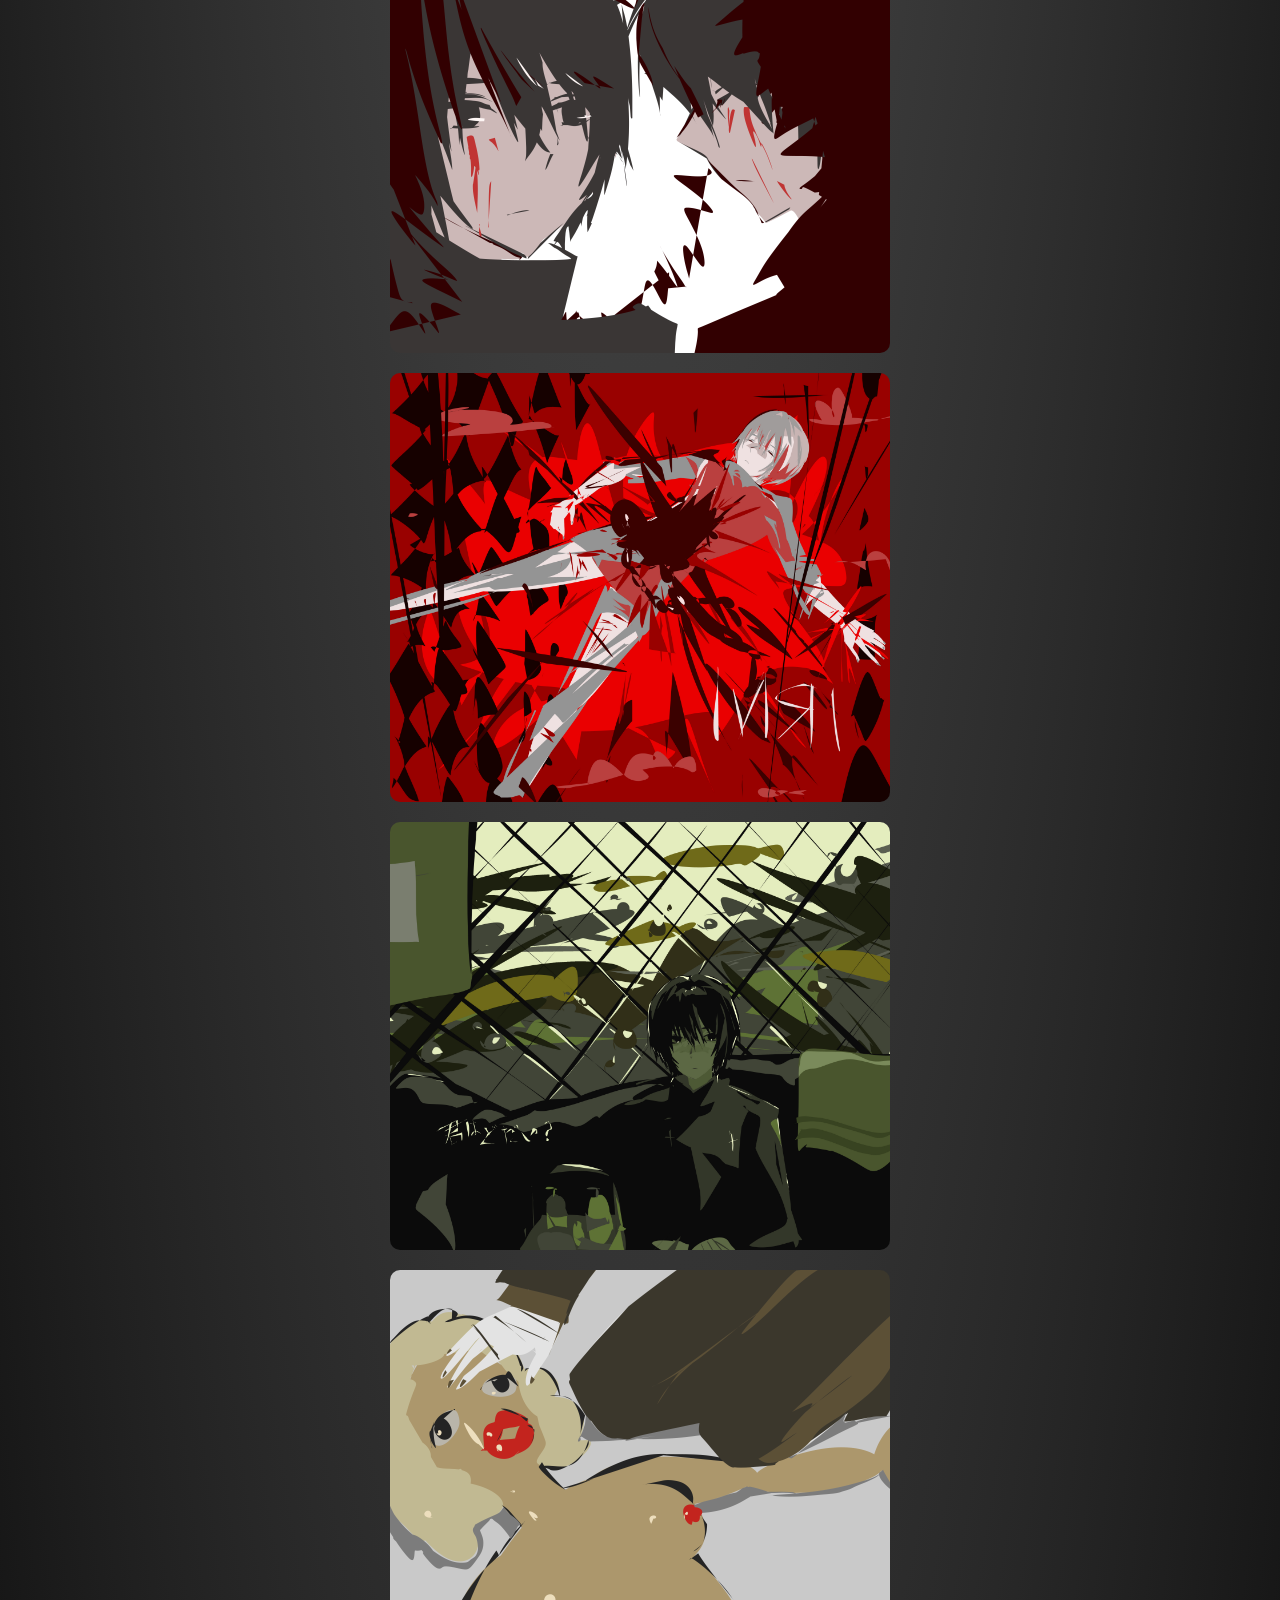
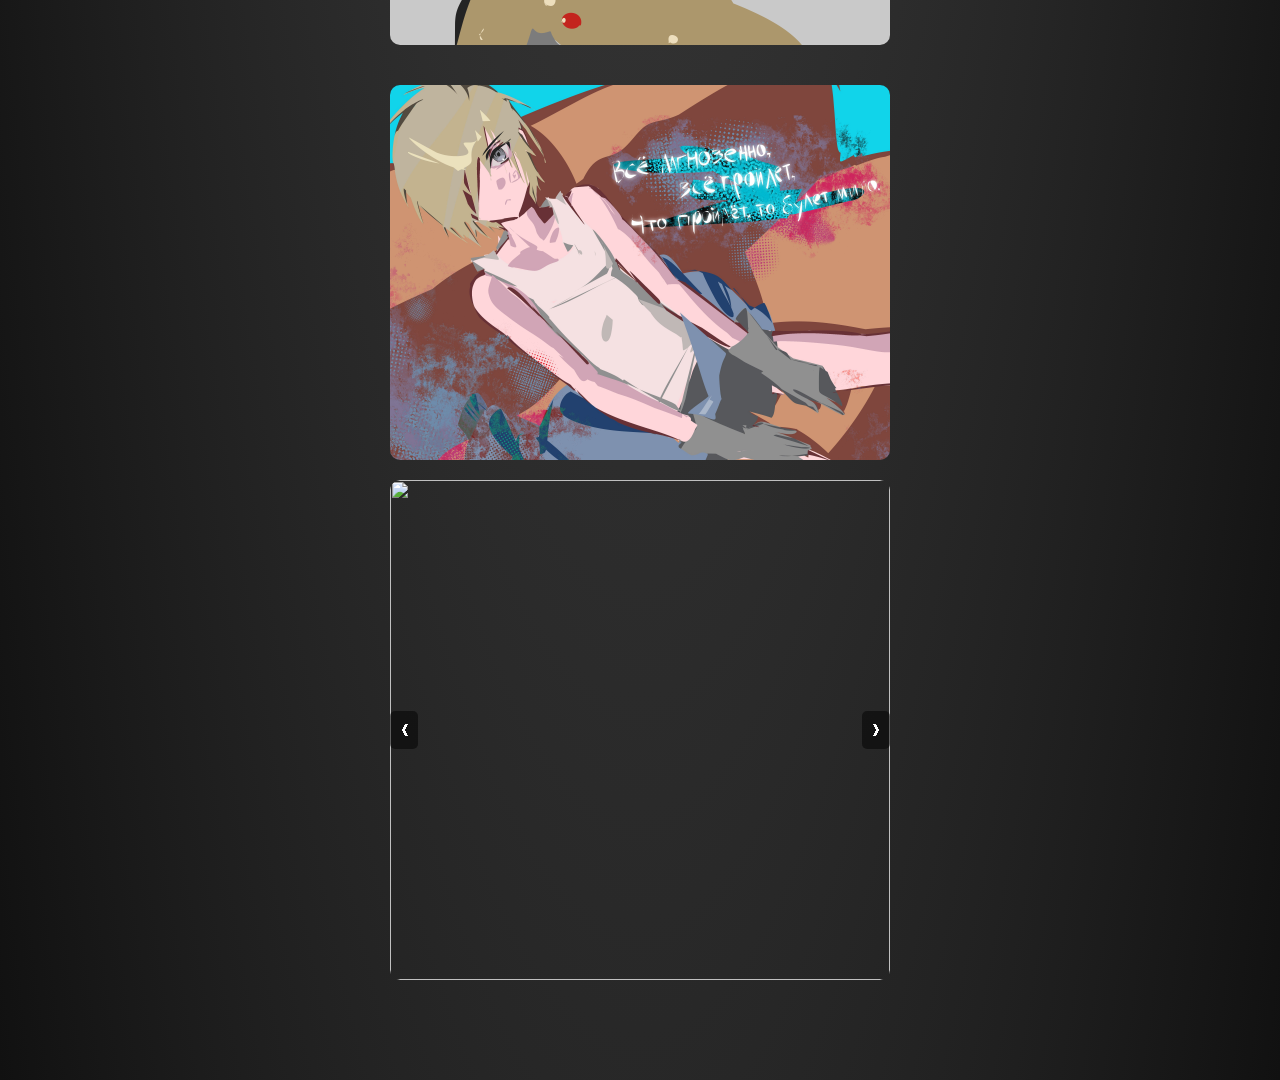
==== commit 62f92bb6: "급전커미션 추가+전체적 클린업" ====
--- a/type1.html
+++ b/type1.html
@@ -9,84 +9,96 @@
 </head>
 
 <body>
+
   <div class="wrap">
 
+    <!-- 빠른 메뉴 -->
+    <nav class="box-shortcut">
+      <ul>
+        <li><a href="index.html">⭠ main</a></li>
+        <li><a href="#personal-work">⊹ personal work</a></li>
+        <li><a href="#commission-work">⊹ commission work</a></li>
+        <li><a href="type2.html">⊹ type 2</a></li>
+      </ul>
+    </nav>
 
-    <div class="box-shortcut">
-      <ul>
-        <li><a href="index.html#main">⭠main</a></li>
-        <li><a href="#personal work">⊹ personal work</a></li>
-        <li><a href="#commission work">⊹ commission work</a></li>
-        <li><a href="type2.html">type2</a></li>
-      </ul>
+    <div class="images">
+
+      <!-- COMMISSION WORK -->
+      <section id="commission-work">
+        <h2 style="text-align: center;">✦ commission work</h2>
+
+        <p style="text-align: center;">
+          <span class="gray">
+            artworks from 2025 to recent. orders are random but the further down you scroll, the more recent the
+            artworks are
+          </span>
+        </p>
+
+        <img class="img" src="1/11.jpg" alt="" loading="lazy" onclick="openModal(this)">
+        <img class="img" src="1/12.jpg" alt="" loading="lazy" onclick="openModal(this)">
+        <img class="img" src="1/13.jpg" alt="" loading="lazy" onclick="openModal(this)">
+        <img class="img" src="1/14.jpg" alt="" loading="lazy" onclick="openModal(this)">
+        <img class="img" src="1/15.jpg" alt="" loading="lazy" onclick="openModal(this)">
+        <img class="img" src="1/16.jpg" alt="" loading="lazy" onclick="openModal(this)">
+        <img class="img" src="1/17.jpg" alt="" loading="lazy" onclick="openModal(this)">
+        <img class="img" src="1/18.jpg" alt="" loading="lazy" onclick="openModal(this)">
+        <img class="img" src="1/19.jpg" alt="" loading="lazy" onclick="openModal(this)">
+        <img class="img" src="1/20.jpg" alt="" loading="lazy" onclick="openModal(this)">
+        <img class="img" src="1/21.jpg" alt="" loading="lazy" onclick="openModal(this)">
+        <img class="img" src="1/22.jpg" alt="" loading="lazy" onclick="openModal(this)">
+        <img class="img" src="1/23.jpg" alt="" loading="lazy" onclick="openModal(this)">
+        <img class="img" src="1/24.jpg" alt="" loading="lazy" onclick="openModal(this)">
+        <img class="img" src="1/25.jpg" alt="" loading="lazy" onclick="openModal(this)">
+        <img class="img" src="1/26.jpg" alt="" loading="lazy" onclick="openModal(this)">
+        <img class="img" src="1/27.jpg" alt="" loading="lazy" onclick="openModal(this)">
+        <img class="img" src="1/28.jpg" alt="" loading="lazy" onclick="openModal(this)">
+      </section>
+
+      <!-- PERSONAL WORK -->
+      <section id="personal-work">
+        <h2 style="text-align: center;">✦ personal work</h2>
+
+        <p style="text-align: center;">
+          <span class="gray">requested included</span>
+        </p>
+
+        <img class="img" src="1.jpg" alt="" loading="lazy" onclick="openModal(this)">
+        <img class="img" src="1/1.jpg" alt="" loading="lazy" onclick="openModal(this)">
+        <img class="img" src="1/2.jpg" alt="" loading="lazy" onclick="openModal(this)">
+        <img class="img" src="1/3.jpg" alt="" loading="lazy" onclick="openModal(this)">
+        <img class="img" src="1/4.jpg" alt="" loading="lazy" onclick="openModal(this)">
+        <img class="img" src="1/5.jpg" alt="" loading="lazy" onclick="openModal(this)">
+        <img class="img" src="1/6.jpg" alt="" loading="lazy" onclick="openModal(this)">
+        <img class="img" src="1/7.jpg" alt="" loading="lazy" onclick="openModal(this)">
+        <img class="img" src="1/8.jpg" alt="" loading="lazy" onclick="openModal(this)">
+        <img class="img" src="1/9.jpg" alt="" loading="lazy" onclick="openModal(this)">
+        <img class="img" src="1/10.jpg" alt="" loading="lazy" onclick="openModal(this)">
+      </section>
+
     </div>
 
-
-    <div class="images">
-      <a href="commission work">
-        <h2 style="text-align: center;" id="commission work">✦ commission work</h2>
-      </a>
-      <p style="text-align: center;">
-        <span style="color: rgb(189, 189, 189);">artworks from 2025 to recent. orders are random but The further down you scroll, the more recent the artworks are </span>
-      </p>
-
-      <img class="img" src="1/11.jpg" alt="" loading="lazy" onclick="openModal(this)">
-      <img class="img" src="1/12.jpg" alt="" loading="lazy" onclick="openModal(this)">
-      <img class="img" src="1/13.jpg" alt="" loading="lazy" onclick="openModal(this)">
-      <img class="img" src="1/14.jpg" alt="" loading="lazy" onclick="openModal(this)">
-      <img class="img" src="1/15.jpg" alt="" loading="lazy" onclick="openModal(this)">
-      <img class="img" src="1/16.jpg" alt="" loading="lazy" onclick="openModal(this)">
-      <img class="img" src="1/17.jpg" alt="" loading="lazy" onclick="openModal(this)">
-      <img class="img" src="1/18.jpg" alt="" loading="lazy" onclick="openModal(this)">
-      <img class="img" src="1/19.jpg" alt="" loading="lazy" onclick="openModal(this)">
-      <img class="img" src="1/20.jpg" alt="" loading="lazy" onclick="openModal(this)">
-      <img class="img" src="1/21.jpg" alt="" loading="lazy" onclick="openModal(this)">
-      <img class="img" src="1/22.jpg" alt="" loading="lazy" onclick="openModal(this)">
-      <img class="img" src="1/23.jpg" alt="" loading="lazy" onclick="openModal(this)">
-      <img class="img" src="1/24.jpg" alt="" loading="lazy" onclick="openModal(this)">
-      <img class="img" src="1/25.jpg" alt="" loading="lazy" onclick="openModal(this)">
-      <img class="img" src="1/26.jpg" alt="" loading="lazy" onclick="openModal(this)">
-      <img class="img" src="1/27.jpg" alt="" loading="lazy" onclick="openModal(this)">
-      <img class="img" src="1/28.jpg" alt="" loading="lazy" onclick="openModal(this)">
-
-      <a href="#personal work">
-        <h2 style="text-align: center;" id="personal work">✦ personal work</h2>
-      </a>
-      <p style="text-align: center;">
-        <span style="color: rgb(189, 189, 189);">requested included</span>
-      </p>
-
-      <img class="img" src="1.jpg" alt="" loading="lazy" onclick="openModal(this)">
-      <img class="img" src="1/1.jpg" alt="" loading="lazy" onclick="openModal(this)">
-      <img class="img" src="1/2.jpg" alt="" loading="lazy" onclick="openModal(this)">
-      <img class="img" src="1/3.jpg" alt="" loading="lazy" onclick="openModal(this)">
-      <img class="img" src="1/4.jpg" alt="" loading="lazy" onclick="openModal(this)">
-      <img class="img" src="1/5.jpg" alt="" loading="lazy" onclick="openModal(this)">
-      <img class="img" src="1/6.jpg" alt="" loading="lazy" onclick="openModal(this)">
-      <img class="img" src="1/7.jpg" alt="" loading="lazy" onclick="openModal(this)">
-      <img class="img" src="1/8.jpg" alt="" loading="lazy" onclick="openModal(this)">
-      <img class="img" src="1/9.jpg" alt="" loading="lazy" onclick="openModal(this)">
-      <img class="img" src="1/10.jpg" alt="" loading="lazy" onclick="openModal(this)">
-    </div>
-
+    <!-- 슬라이더 -->
     <div class="slider" id="slider1">
       <div class="slides">
         <img class="img" src="" alt="" loading="lazy" onclick="openModal(this)">
+      </div>
 
-      </div>
       <button class="prev" onclick="moveSlides(-1, 'slider1')">❮</button>
       <button class="next" onclick="moveSlides(1, 'slider1')">❯</button>
     </div>
-    <!-- 모달 구조 -->
+
+    <!-- 모달 -->
     <div id="myModal" class="modal">
       <span class="close" onclick="closeModal()">&times;</span>
       <img class="modal-content" id="modalImg">
-      <div id="caption"> </div>
+      <div id="caption"></div>
     </div>
 
     <script src="script.js"></script>
+
   </div>
-  </div>
+
 </body>
 
 </html>
--- a/styles.css
+++ b/styles.css
@@ -1,200 +1,201 @@
-body {
-    background: content-box radial-gradient(rgb(94, 94, 94), rgb(17, 17, 17));
-margin-top: 100px;
-margin-bottom: 100px;
+/* =========================
+기본 설정
+========================= */
+
+* {
+    box-sizing: border-box;
 }
 
 html {
     scroll-behavior: smooth;
 }
 
-/* box-shortcut 수정 */
+body {
+    margin-top: 100px;
+    margin-bottom: 100px;
+    background: radial-gradient(rgb(94, 94, 94), rgb(17, 17, 17));
+    color: white;
+}
+
+a {
+    color: white;
+    text-decoration: none;
+}
+
+a:hover,
+button:hover {
+    opacity: 0.8;
+}
+
+p {
+    color: aliceblue;
+    line-height: 1.8;
+}
+
+.white {
+    color: aliceblue;
+}
+
+.gray {
+    color: rgb(189, 189, 189);
+}
+
+/* =========================
+전체 레이아웃
+========================= */
+
+.wrap {
+    width: 500px;
+    max-width: 90%;
+    margin: auto;
+}
+
+.blog {
+    width: 100%;
+}
+
+h2 {
+    margin-top: 40px;
+    margin-bottom: 0;
+    color: rgb(168, 168, 168);
+    font-size: 30px;
+    font-weight: bold;
+}
+
+/* =========================
+빠른 메뉴
+========================= */
+
 .box-shortcut {
     position: fixed;
-    bottom: 10px; /* 모바일에서 하단으로 이동 */
-    right: 10px; /* 오른쪽 정렬 */
+    right: 10px;
+    bottom: 10px;
     z-index: 1000;
-    width: auto; /* 크기 자동 조정 */
-    max-width: 120px; /* 최대 너비 제한 */
+    padding: 5px;
     border-radius: 10px;
     background: #232323;
+}
+
+.box-shortcut ul {
+    display: flex;
+    flex-direction: column;
+    gap: 5px;
+    margin: 0;
+    padding: 0;
+    list-style: none;
+}
+
+.box-shortcut li {
     padding: 5px;
-}
-
-/* 리스트 스타일 */
-.box-shortcut ul {
-    display: flex; /* 가로 정렬 */
-    flex-wrap: wrap; /* 화면 크기에 따라 줄바꿈 */
-    gap: 5px; /* 항목 간 간격 */
-    list-style: none;
-    padding: 0;
-    margin: 0;
-    justify-content: center; /* 가운데 정렬 */
-}
-
-/* 리스트 항목 */
-.box-shortcut li {
     font-size: small;
     text-align: center;
-    padding: 5px;
-}
-
-/* 링크 스타일 */
-.box-shortcut .menu > li > a {
-    display: block;
-    color: rgb(255, 255, 255);
+}
+
+.box-shortcut a {
+    display: block;
+    padding: 8px;
+    border-radius: 5px;
+    color: white;
     text-decoration: none;
-    padding: 10px;
+}
+
+.box-shortcut a:hover {
     background: #333;
-    border-radius: 5px;
-    box-sizing: border-box;
-}
-
-.box-shortcut .menu > li > a:hover {
-    opacity: 0.8; /* 호버 시 투명도 조정 */
-}
-
-/* 첫 번째 항목 스타일 */
-.box-shortcut .menu > li:first-child > .on {
-    border-radius: 10px 10px 0 0;
+}
+
+.box-shortcut a.on {
     color: rgb(189, 189, 189);
 }
 
-/* 스크롤 버튼 */
-.box-shortcut .btn-scroll-top {
-    padding: 10px;
-    border-radius: 0 0 10px 10px;
-    width: 100px;
-    background: #0e0e0e;
-    color: rgb(189, 189, 189);
-    text-align: center;
-}
-
-
-ul {
-
-    list-style: none;
-    padding: 0;
-    margin: 0;
-    justify-content: center;
-    flex-wrap: wrap;
-    /* 항목이 화면을 넘지 않도록 자동으로 줄바꿈 */
-}
-
-li {
-   
-    font-size: small;
-   text-align:center;
-padding: 5px;
-}
-
-
-
-li:hover {
-    opacity: 0.8;
-}
-
-.wrap {
-   
-    margin: auto;
-    max-width: 90%;
-    /* 부모 요소가 가로 너비를 차지하도록 */
-    width: 500px;
-}
-
-.title {
-    letter-spacing: .5em;
-    font-size: 40px;
-    font-weight: lighter;
-    text-align: center;
-    /* 텍스트를 가운데 정렬 */
-    color: rgb(94, 94, 94);
-    margin-bottom: 2px;
-}
-
-
-.profile>p {
-    padding-left: 15px;
-    line-height: 1.8;
-}
-
-a:link {
-    color: rgb(255, 255, 255);
-}
-
-a:link:hover {
-    opacity: 0.8;
-}
-
-a:visited {
-    color: rgb(255, 255, 255);
-}
-
-a {
-    text-decoration-line: none;
-
-}
-
-#up {
-    font-size: 30px;
-    font-weight: 400;
-    text-align: center;
-    margin-bottom: 2px;
-    padding-bottom: 20px;
-
-
-}
-
-#up:hover {
-    opacity: 0.8;
-}
+/* =========================
+이미지
+========================= */
 
 .img {
-    margin: auto;
-    border-radius: 10px;
+    display: block;
     width: 100%;
     height: auto;
-    cursor: pointer;
-    transition: 0.3s;
-}
-
-/* 이미지 클릭 시, 밝기 조절 */
+    margin: 20px auto;
+    border-radius: 10px;
+    cursor: pointer;
+    transition: opacity 0.3s;
+}
+
 .img:hover {
     opacity: 0.8;
 }
 
-/* 모달 스타일 */
+/* =========================
+언어 버튼
+========================= */
+
+.language-buttons {
+    display: flex;
+    align-items: center;
+    gap: 5px;
+    margin: 10px 0;
+}
+
+button {
+    padding: 8px 12px;
+    border: none;
+    border-radius: 5px;
+    background: #0000004e;
+    color: white;
+    font-size: 16px;
+    cursor: pointer;
+    transition: background-color 0.3s, opacity 0.3s;
+}
+
+button:hover {
+    background-color: #6c6c6c;
+}
+
+/* =========================
+details
+========================= */
+
+details {
+    margin: 5px 0;
+    padding: 10px;
+}
+
+summary {
+    color: aliceblue;
+    font-weight: bold;
+    cursor: pointer;
+}
+
+/* =========================
+모달
+========================= */
+
 .modal {
     display: none;
     position: fixed;
+    top: 0;
+    left: 0;
     z-index: 1000;
-    /* 모달이 항상 다른 요소들보다 위에 나타나도록 설정 */
+    width: 100%;
+    height: 100%;
     padding-top: 60px;
-    left: 0;
-    top: 0;
-    width: 100%;
-    height: 100%;
     background-color: rgba(0, 0, 0, 0.9);
     opacity: 0;
-    /* 초기값 설정 */
     transition: opacity 0.3s ease;
-    /* 모달 애니메이션 */
 }
 
 .modal.show {
     display: block;
     opacity: 1;
-    /* 모달이 보이기 시작할 때 */
 }
 
 .modal-content {
-    margin: auto;
-    border-radius: 10px;
     display: block;
     max-width: 80%;
     max-height: 80%;
+    margin: auto;
+    border-radius: 10px;
     animation: zoom 0.3s ease;
-    /* 이미지 확대 애니메이션 */
 }
 
 @keyframes zoom {
@@ -217,189 +218,68 @@
     cursor: pointer;
 }
 
-.close:hover,
-.close:focus {
+.close:hover {
     color: #999;
-    text-decoration: none;
-    cursor: pointer;
 }
 
 #caption {
-    margin: auto;
-    display: block;
     width: 80%;
     max-width: 700px;
+    margin: auto;
+    padding: 10px 0;
+    color: #ccc;
     text-align: center;
-    color: #ccc;
-    padding: 10px 0;
-}
-
-/* 기본 슬라이더 스타일 */
+}
+
+/* =========================
+슬라이더
+========================= */
+
 .slider {
     position: relative;
     width: 100%;
-    max-width: 600px;
+    height: 500px;
     margin: 0 auto;
     overflow: hidden;
+    border-radius: 10px;
 }
 
 .slides {
     display: flex;
+    align-items: center;
+    height: 100%;
     transition: transform 0.5s ease;
 }
 
-.slides img {
-    width: 100%;
-    height: auto;
-}
-
-button.prev:focus,
-button.next:focus,
-.close:focus {
-    outline: 2px solid #fff;
-    /* 키보드로 탐색할 때 포커스 표시 */
-}
-
-/* 슬라이더 화살표의 z-index를 낮게 설정 */
-button.prev,
-button.next {
+.slides .img {
+    flex: 0 0 100%;
+    width: 100%;
+    height: 100%;
+    margin: 0;
+    object-fit: contain;
+    
+}
+
+.prev,
+.next {
     position: absolute;
     top: 50%;
+    padding: 10px;
     transform: translateY(-50%);
+    border: none;
     background-color: rgba(0, 0, 0, 0.5);
-    color: white;
-    border: none;
-    padding: 10px;
-    cursor: pointer;
-
-}
-
-/* 모달이 열릴 때 화살표 숨기기 */
-.modal.show~.slider button.prev,
-.modal.show~.slider button.next {
-    display: none;
-}
-
-
-
-button.prev {
+}
+
+.prev {
     left: 0;
 }
 
-button.next {
+.next {
     right: 0;
 }
 
-.music {
-    position: relative;
-    padding-bottom: 56.25%;
-    /* 16:9 비율 */
-    height: 0;
-}
-
-.music iframe {
-    position: absolute;
-    top: 0;
-    left: 0;
-    width: 100%;
-    height: 100%;
-}
-
-/* 개인 프로필 */
-
-#OC {
-
-    display: grid;
-    grid-template-columns: repeat(5, 1fr);
-    grid-gap: 10px;
-    margin: 1px;
-    padding: 10px;
-
-
-}
-
-#oc>img {
-    width: 100px;
-
-}
-
-.name {
-    letter-spacing: .2em;
-    font-size: 40px;
-    text-align: center;
-    color: rgb(144, 144, 144);
-    margin-bottom: 2px;
-}
-
-.OCprofile {
-    float: left;
-    margin: 1px;
-    padding: 10px;
-}
-
-p {
-    color: aliceblue;
-
-}
-
-details {
-    color: aliceblue;
-    padding: 10px;
-    margin: 1px;
-}
-
-summary {
-    color: aliceblue;
-    font-weight: bold;
-}
-
-.OCprofile>img {
-    width: 100px;
-}
-
-/* meter 최적값에서 많이 부족한 색상 설정 */
-meter::-webkit-meter-even-less-good-value {
-    background-color: #6c6c6c;
-}
-
-/* meter 최적값에 근접한 색상 설정 */
-meter::-webkit-meter-suboptimum-value {
-    background-color: #454545;
-}
-
-/* meter 최적값 색상 설정 */
-meter::-webkit-meter-optimum-value {
-    background-color: #000000;
-}
-
-h2 {
-    font-size: 30px;
-    font-weight: bolder;
-    color: rgb(168, 168, 168);
-    margin-bottom: 0;
-}
-
-/* 버튼 스타일 */
-button {
-    background-color: #0000004e;
-    color: white;
-    border: none;
-    padding: 10px 15px;
-    margin: 1px;
-    cursor: pointer;
-    font-size: 16px;
-    border-radius: 5px;
-    transition: background-color 0.3s ease;
-}
-
-/* 버튼 hover 효과 */
-button:hover {
-    background-color: #6c6c6c;
-}
-
-/* 버튼 클릭 시 눌리는 효과 */
-button:active {
-    background-color: #8a8a8a;
-}
-
-
+.prev:focus,
+.next:focus,
+.close:focus {
+    outline: 2px solid white;
+}
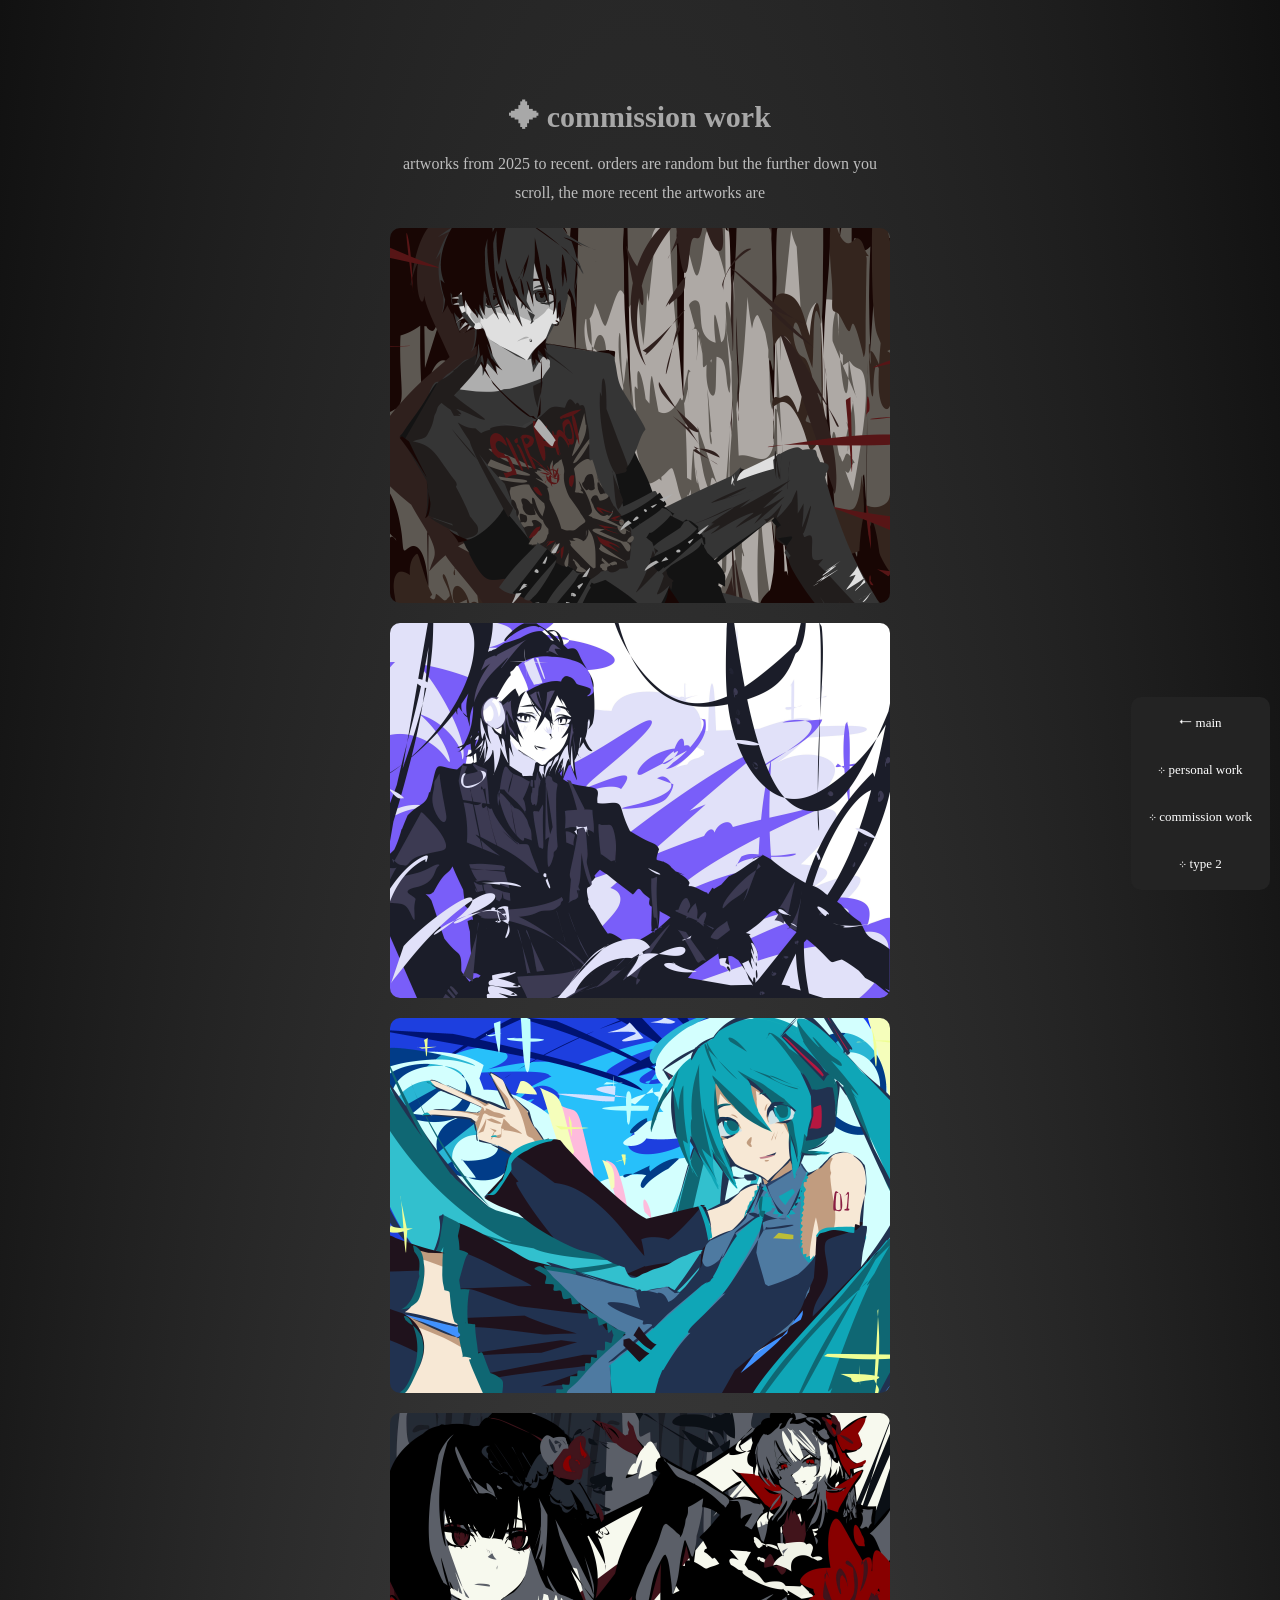
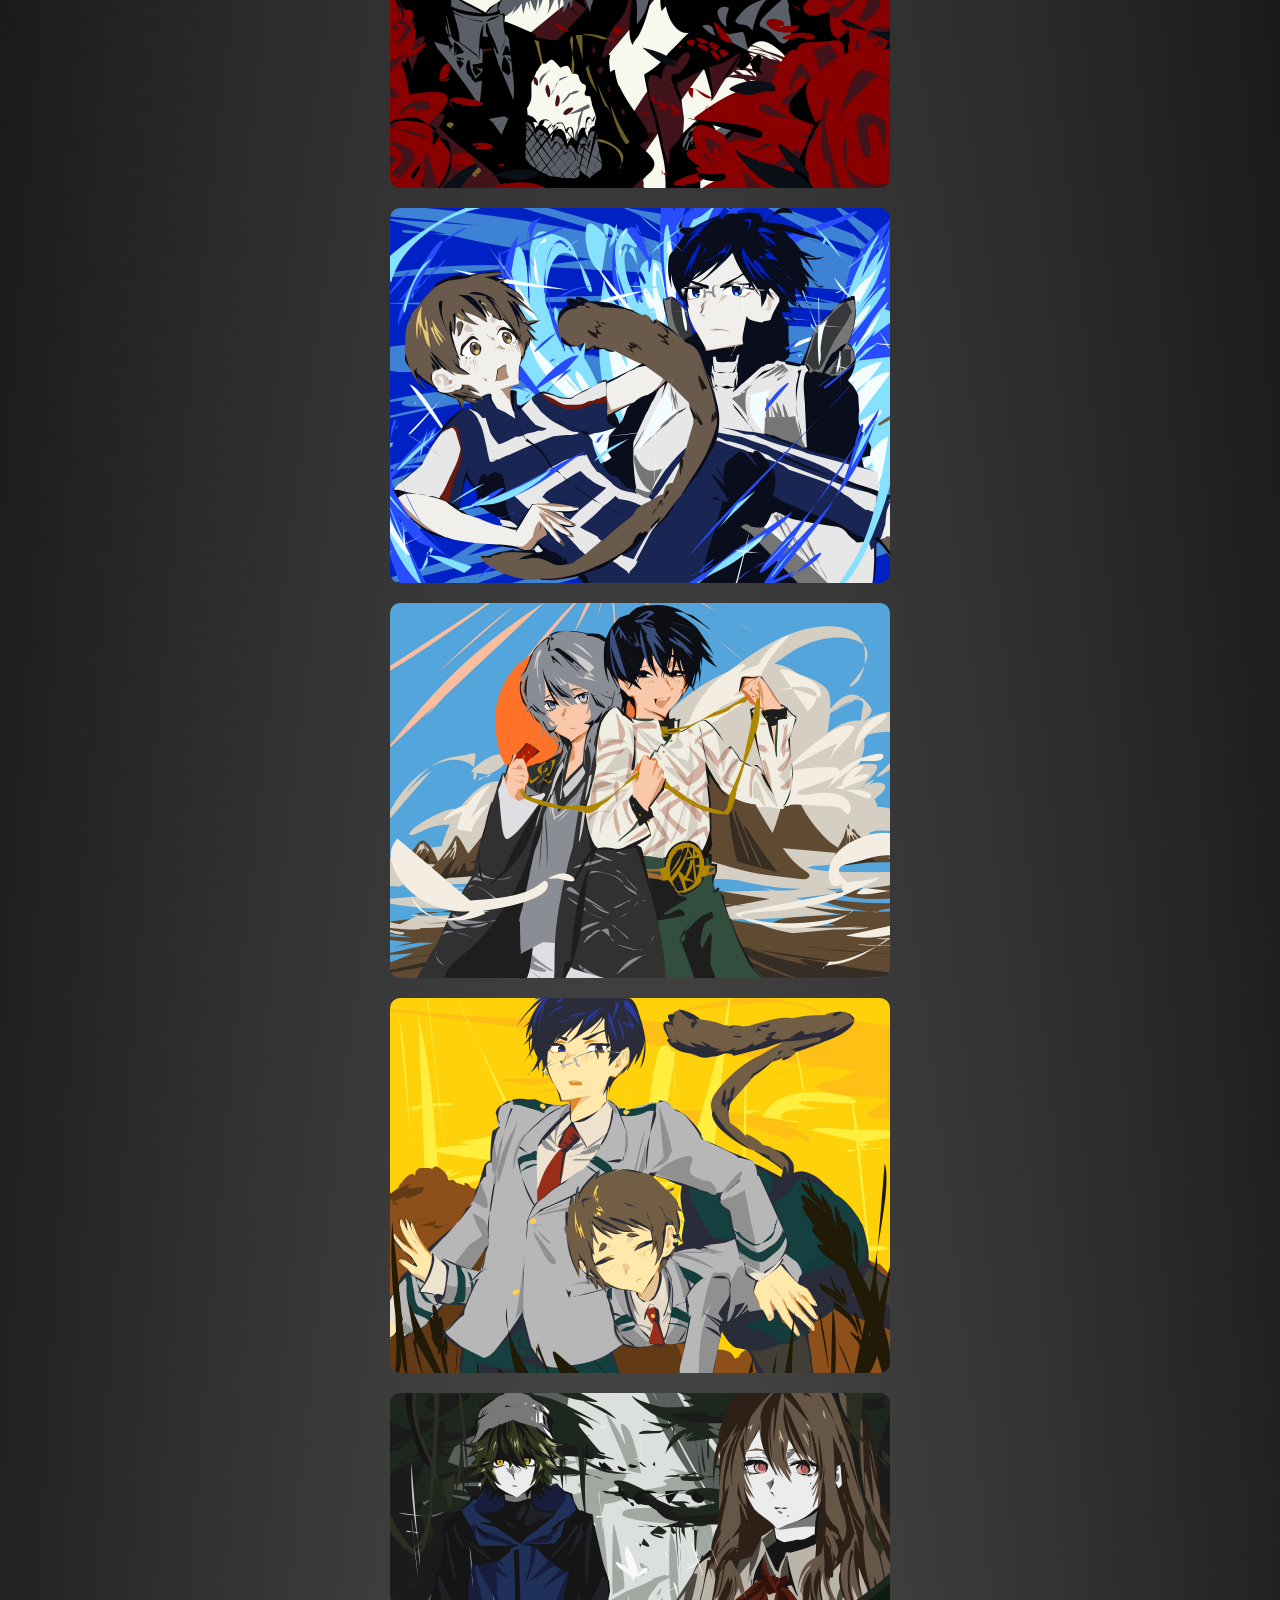
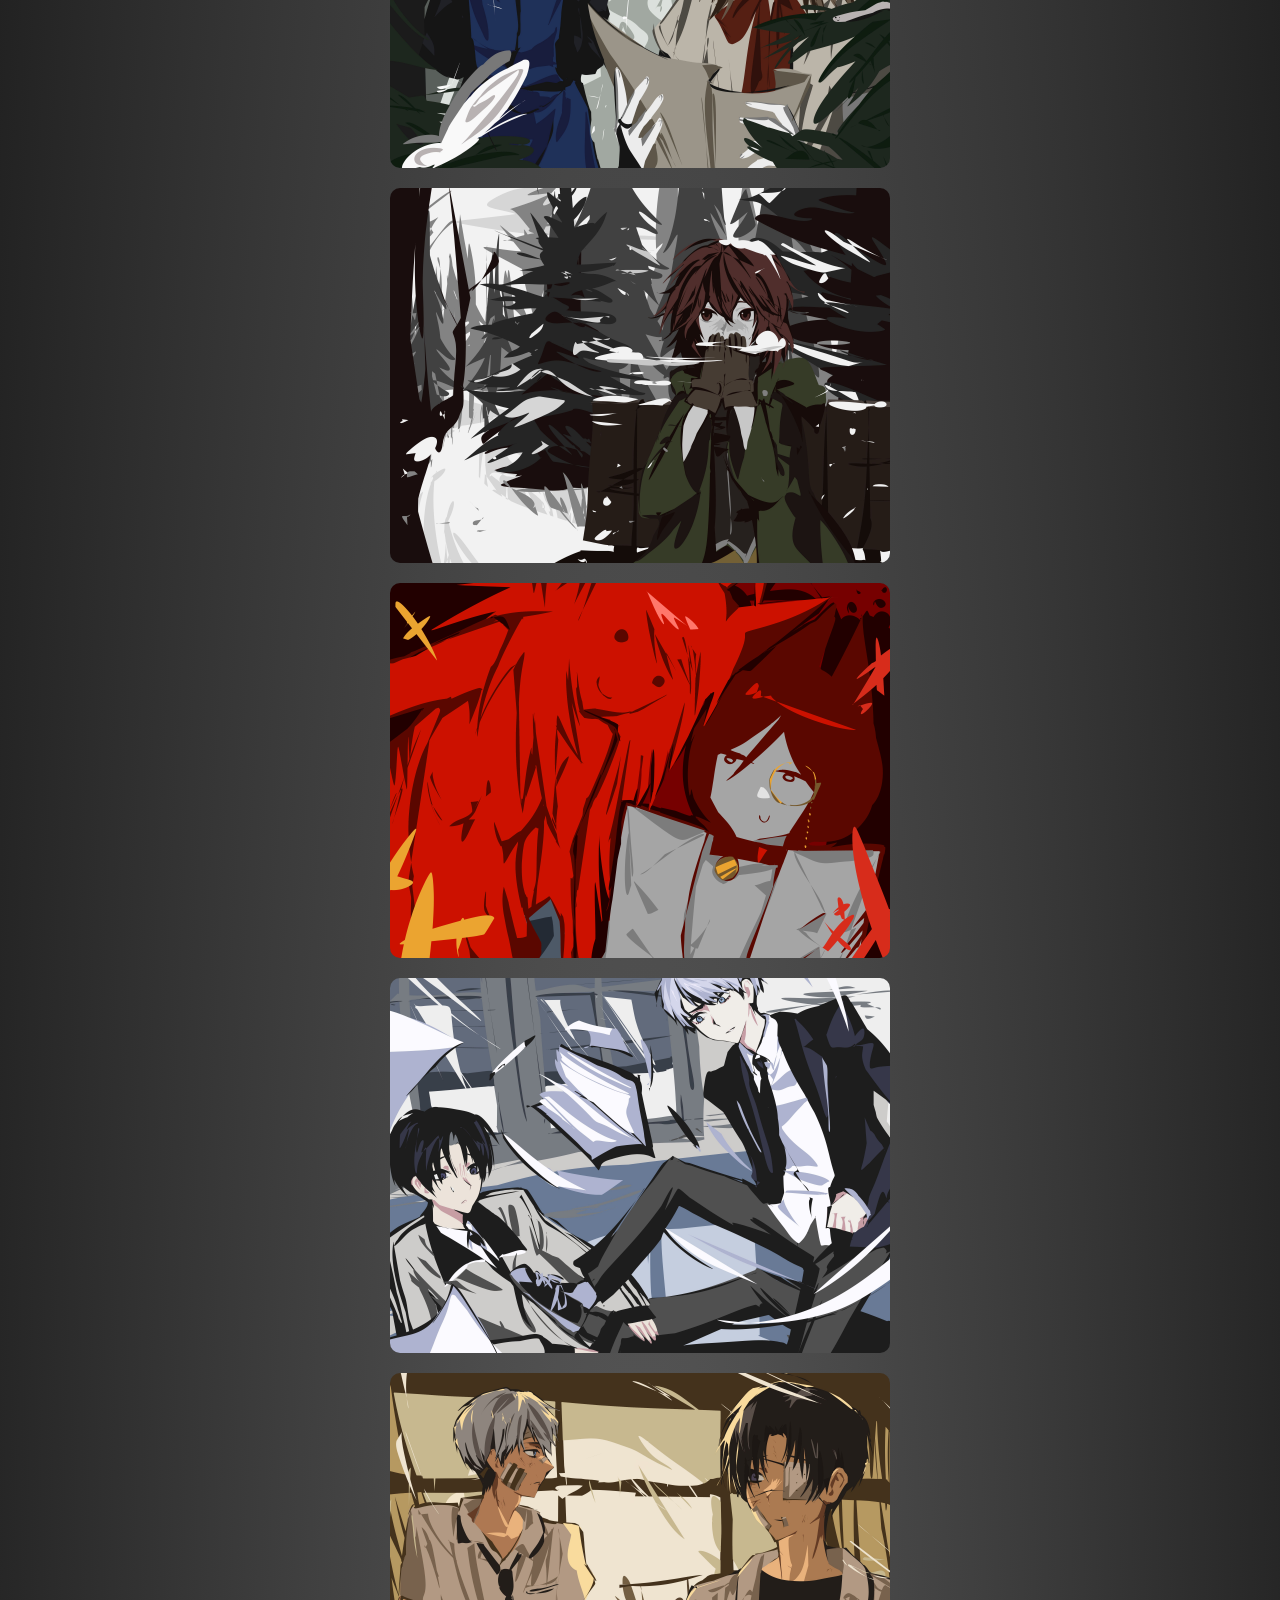
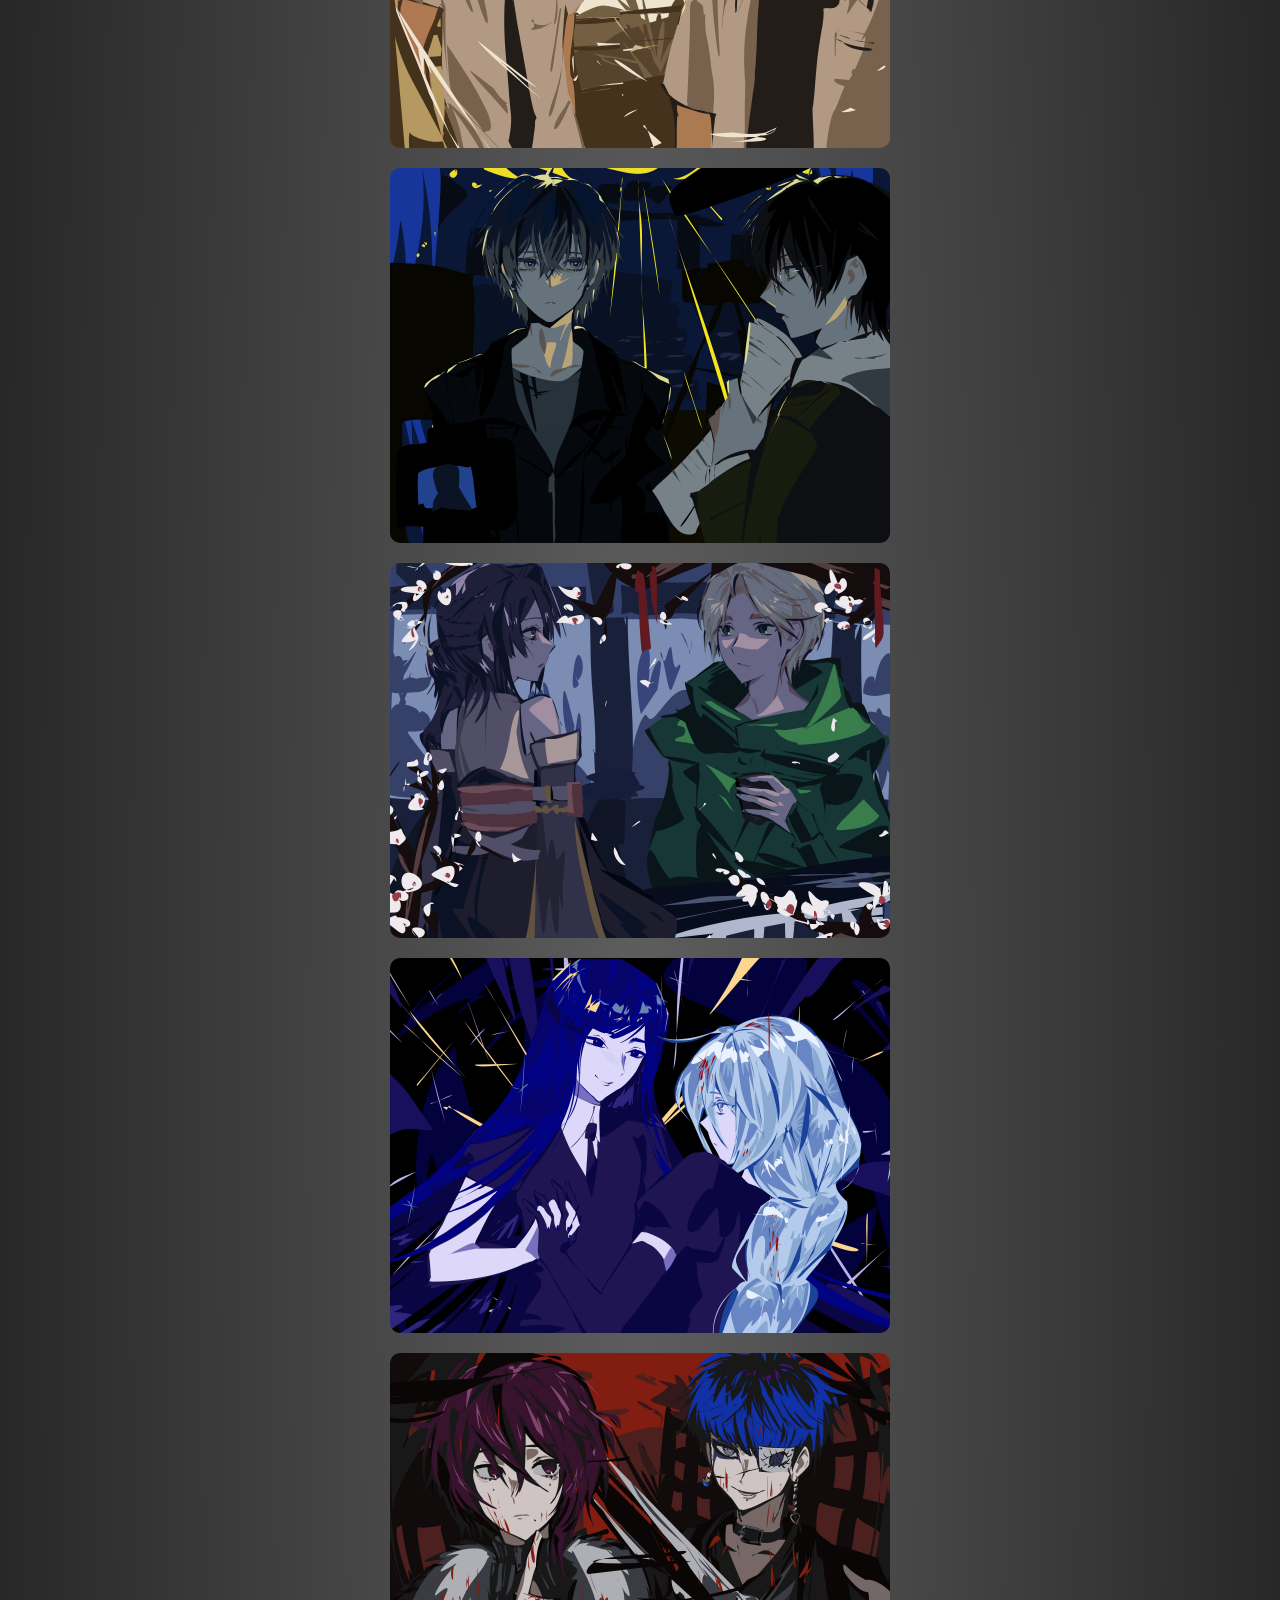
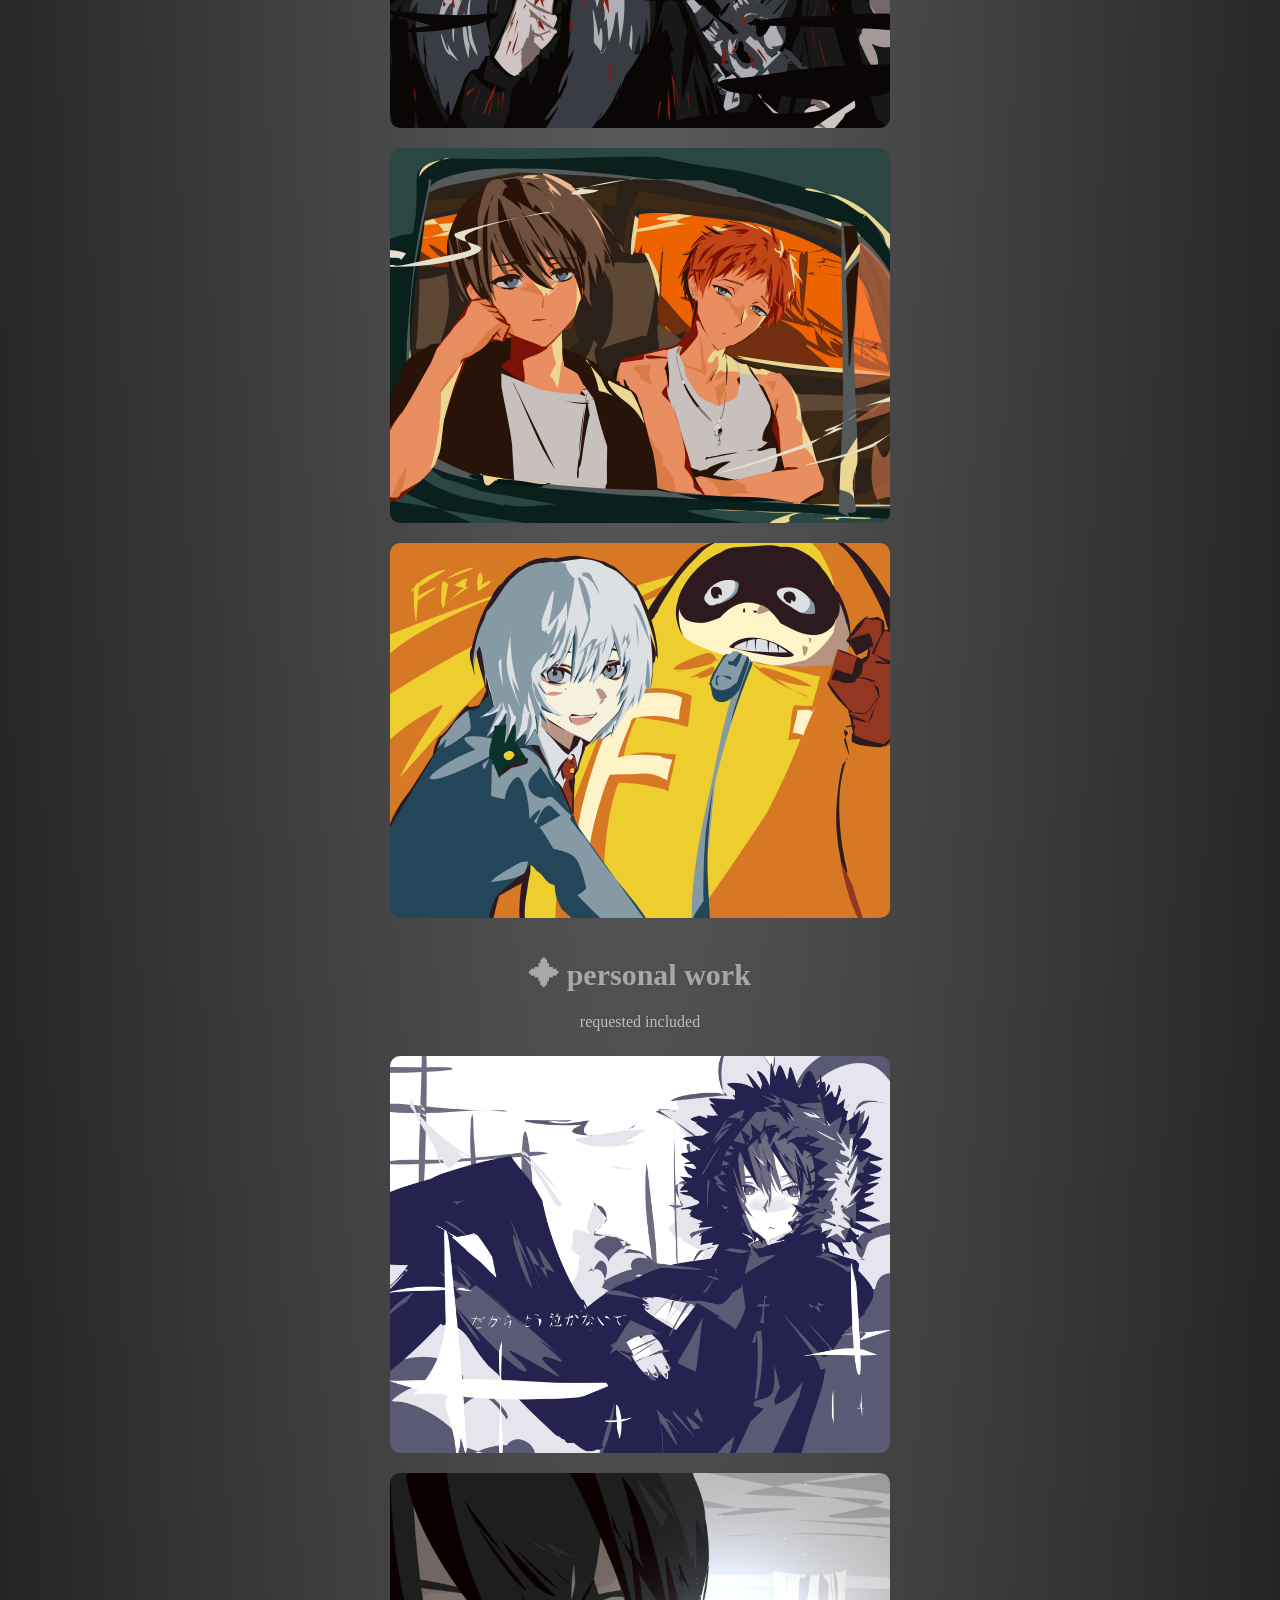
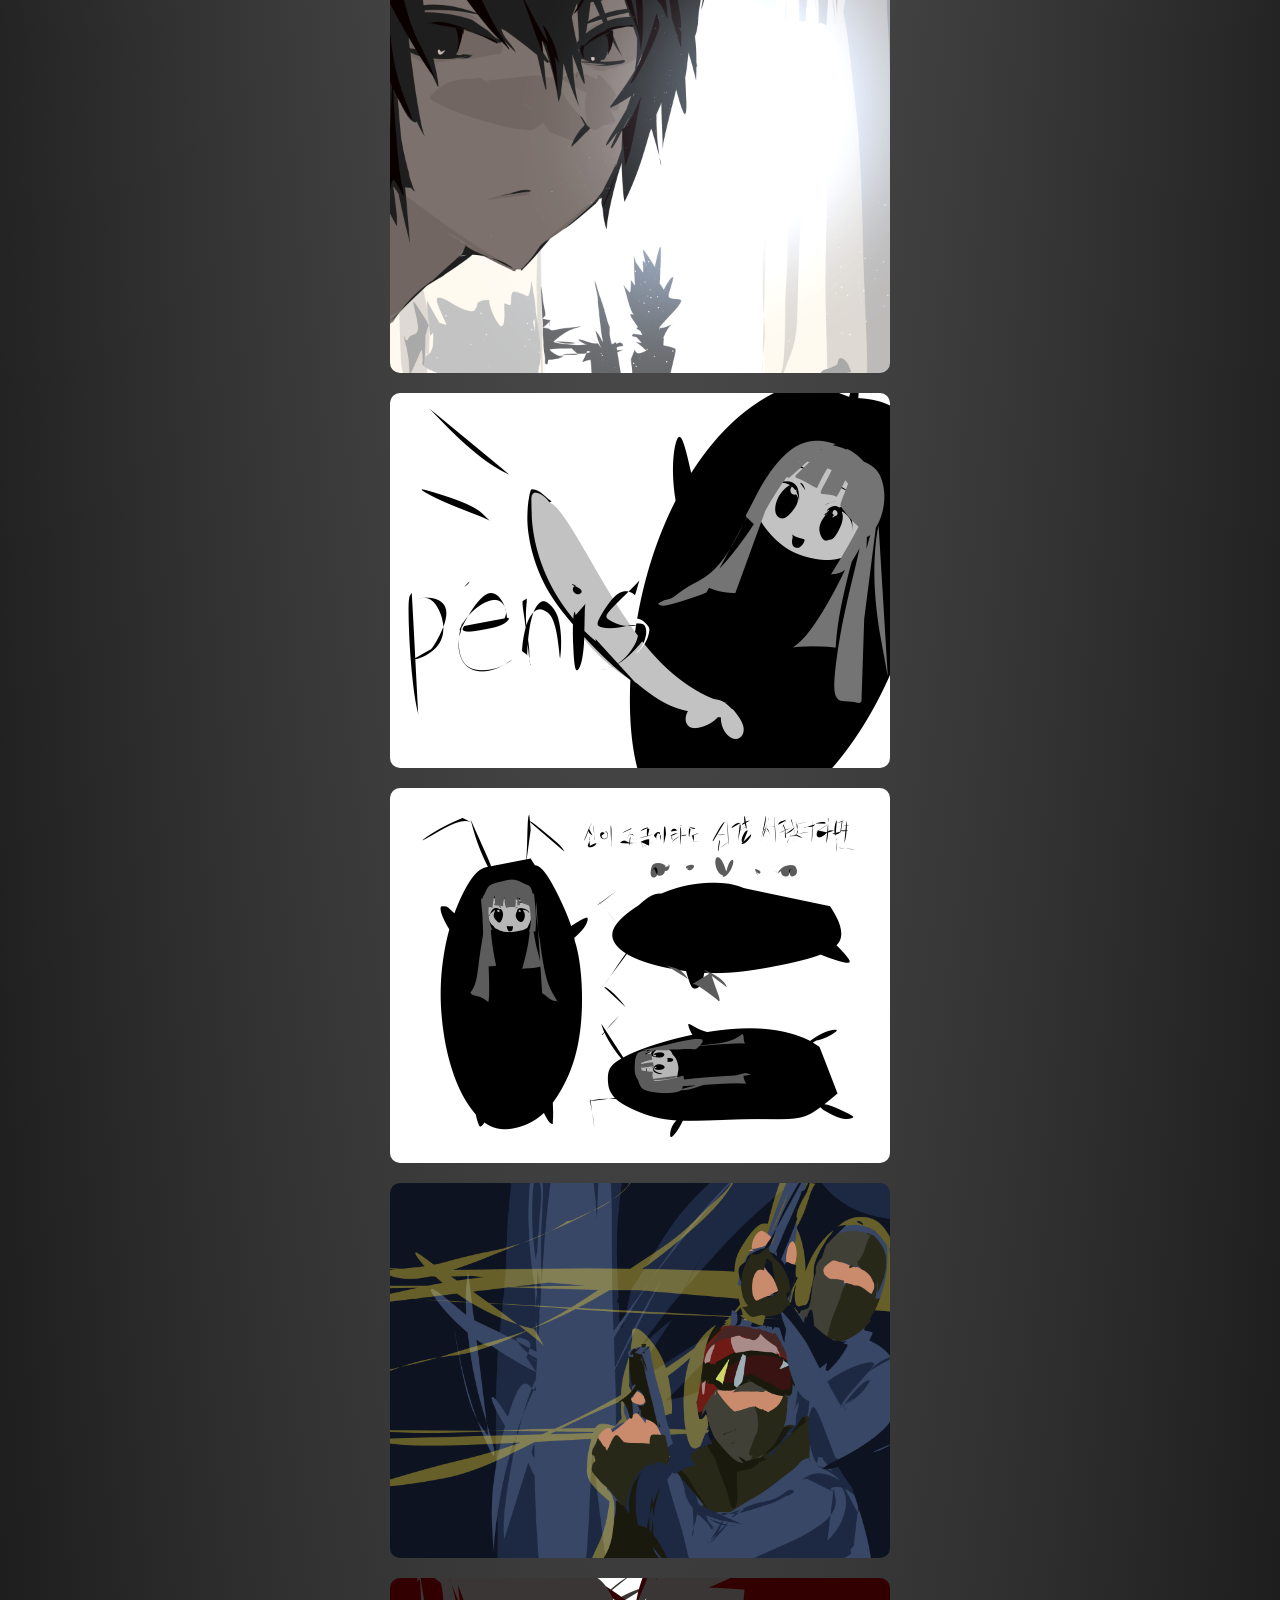
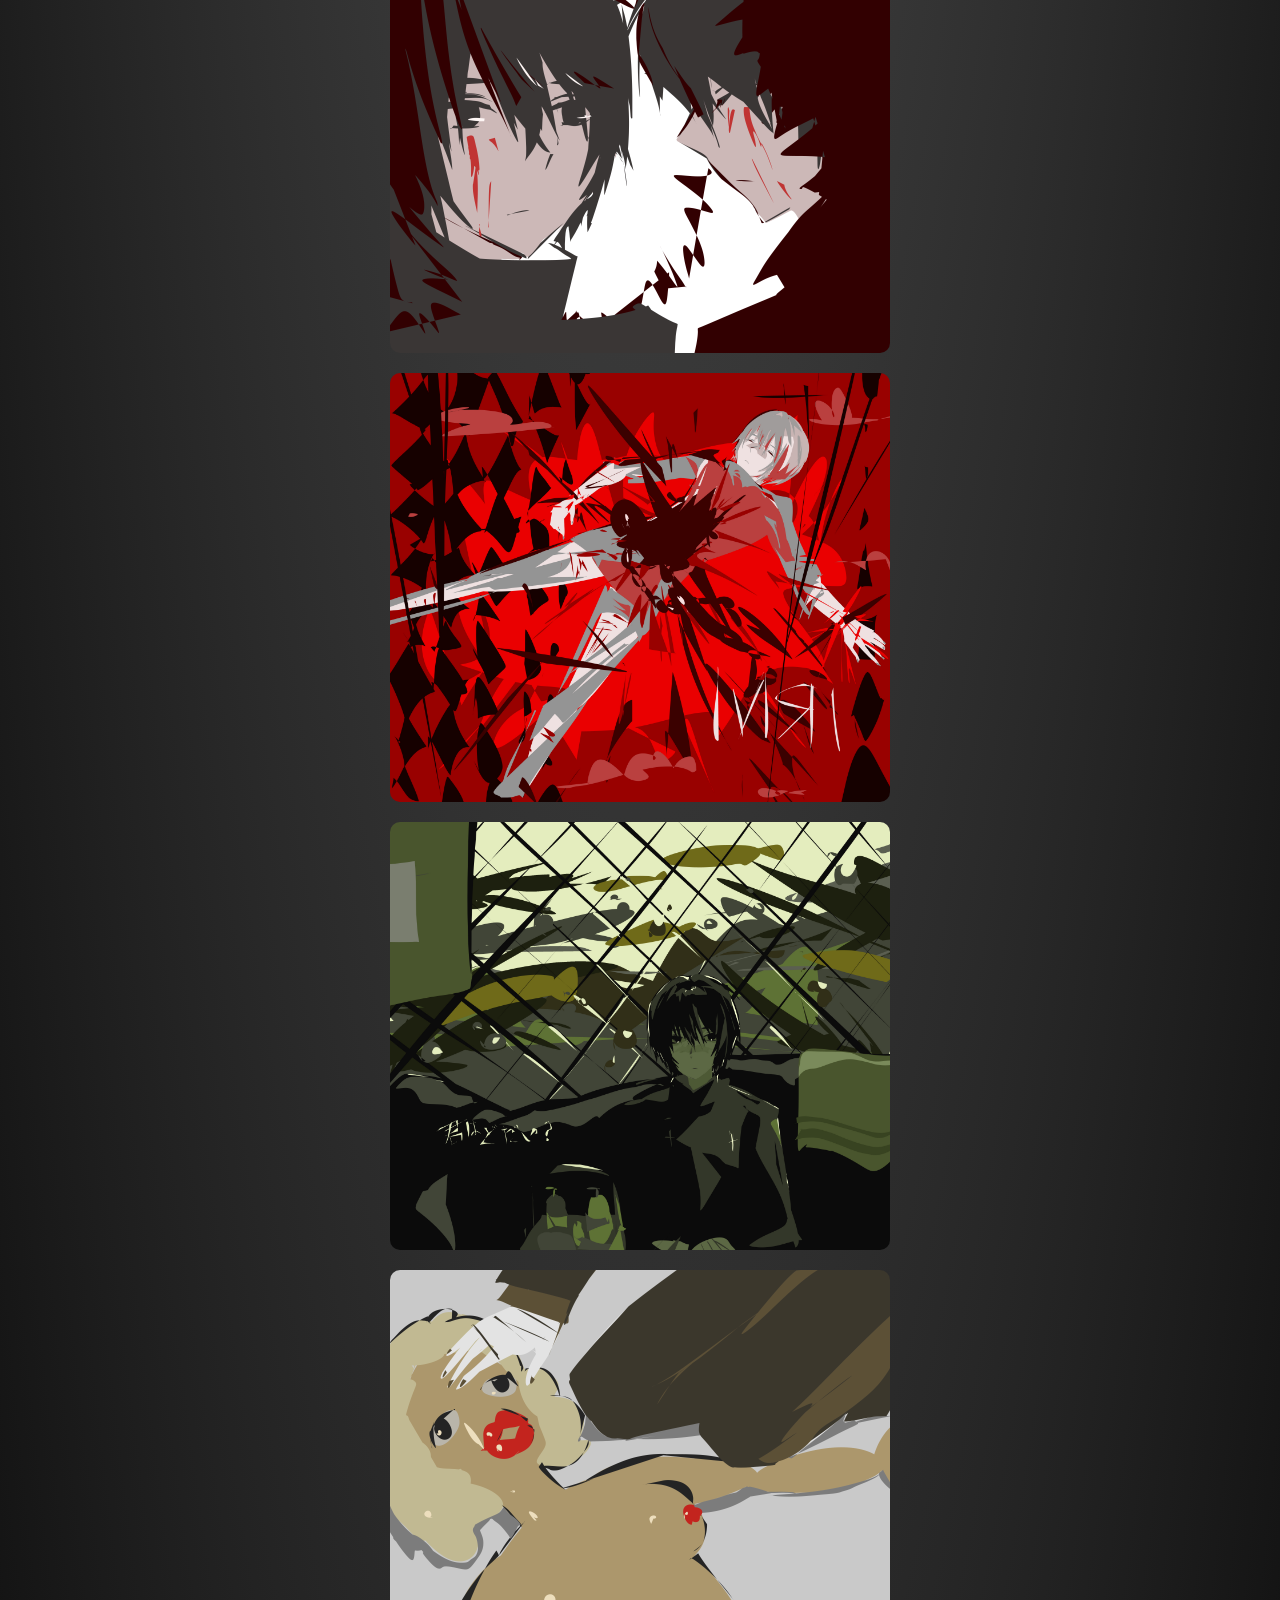
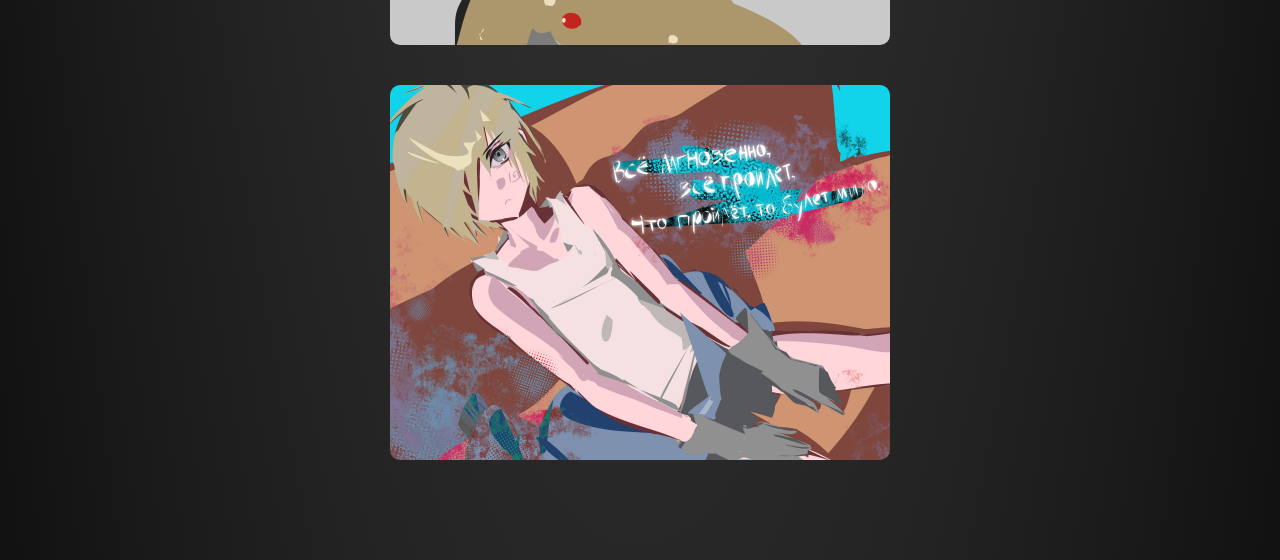
==== commit ce56cc73: "update" ====
--- a/type1.html
+++ b/type1.html
@@ -78,7 +78,7 @@
 
     </div>
 
-    <!-- 슬라이더 -->
+    <!-- 슬라이더 
     <div class="slider" id="slider1">
       <div class="slides">
         <img class="img" src="" alt="" loading="lazy" onclick="openModal(this)">
@@ -86,7 +86,7 @@
 
       <button class="prev" onclick="moveSlides(-1, 'slider1')">❮</button>
       <button class="next" onclick="moveSlides(1, 'slider1')">❯</button>
-    </div>
+    </div> -->
 
     <!-- 모달 -->
     <div id="myModal" class="modal">
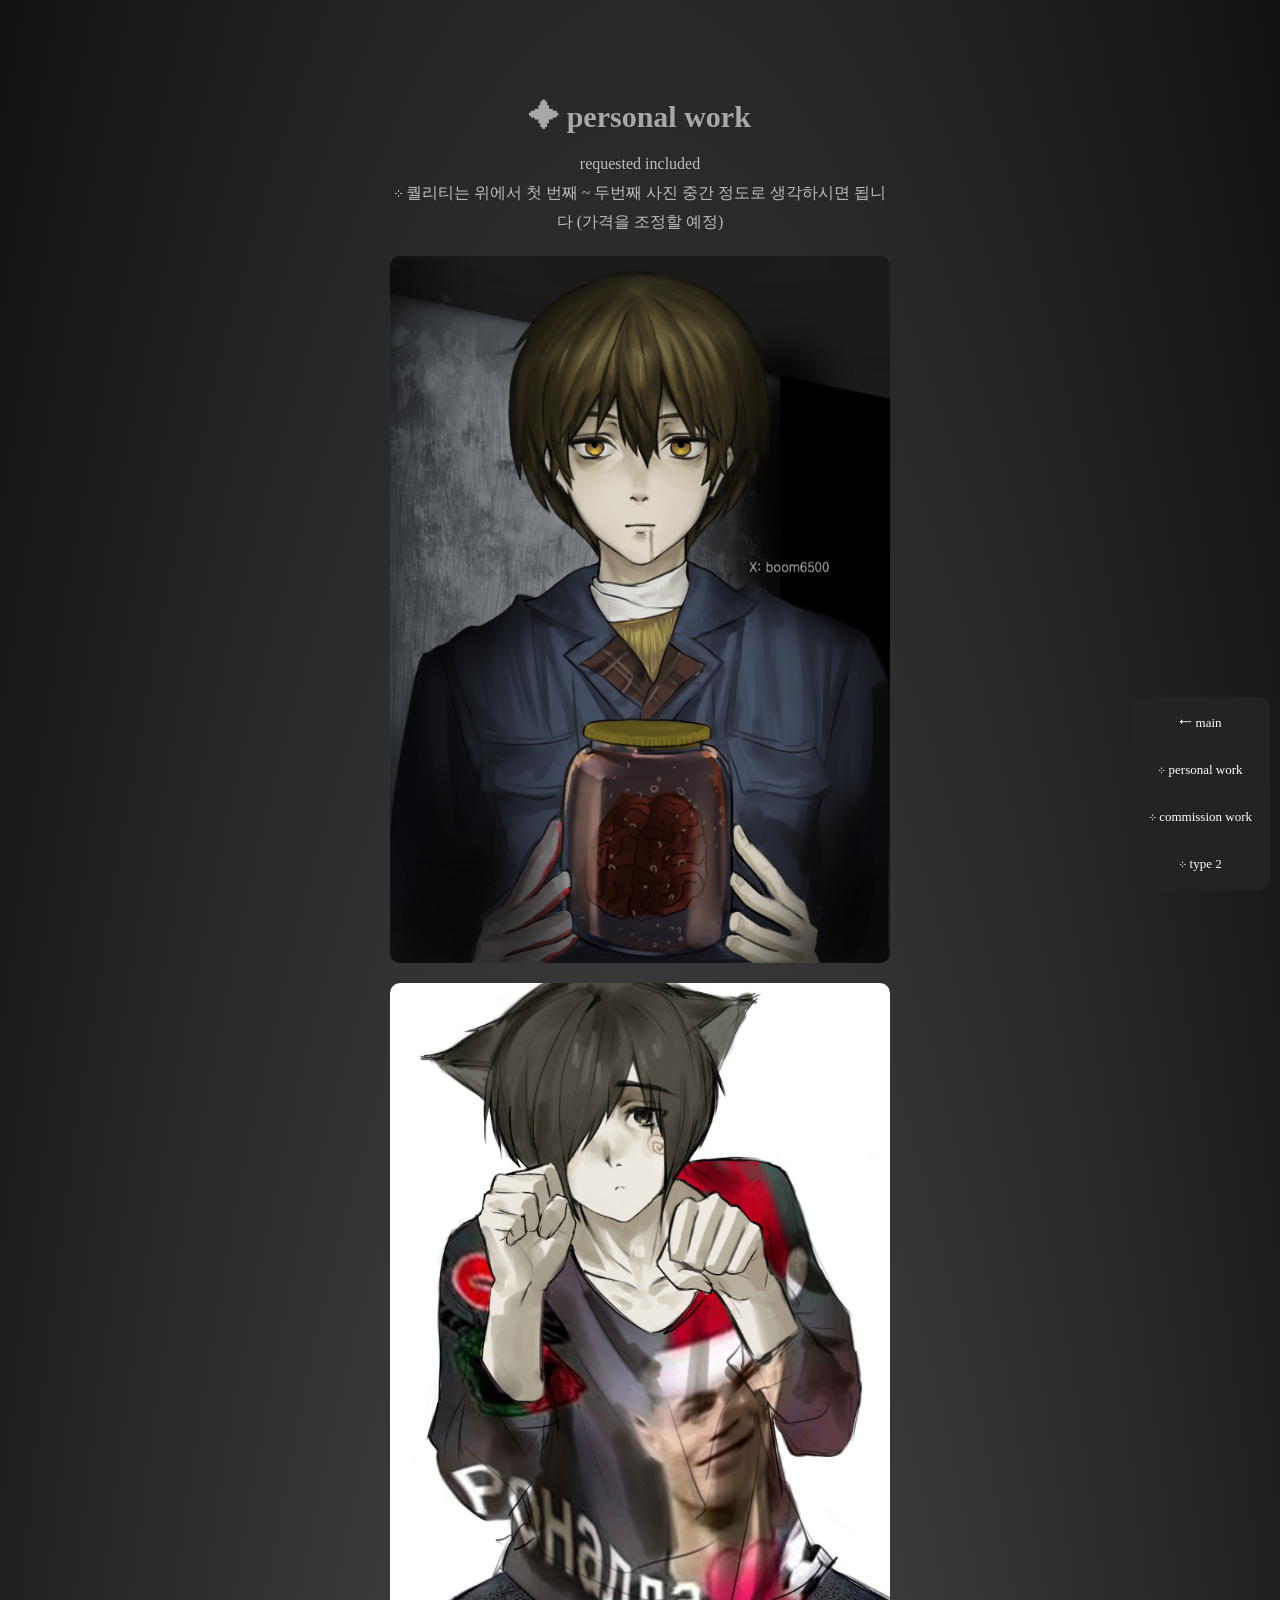
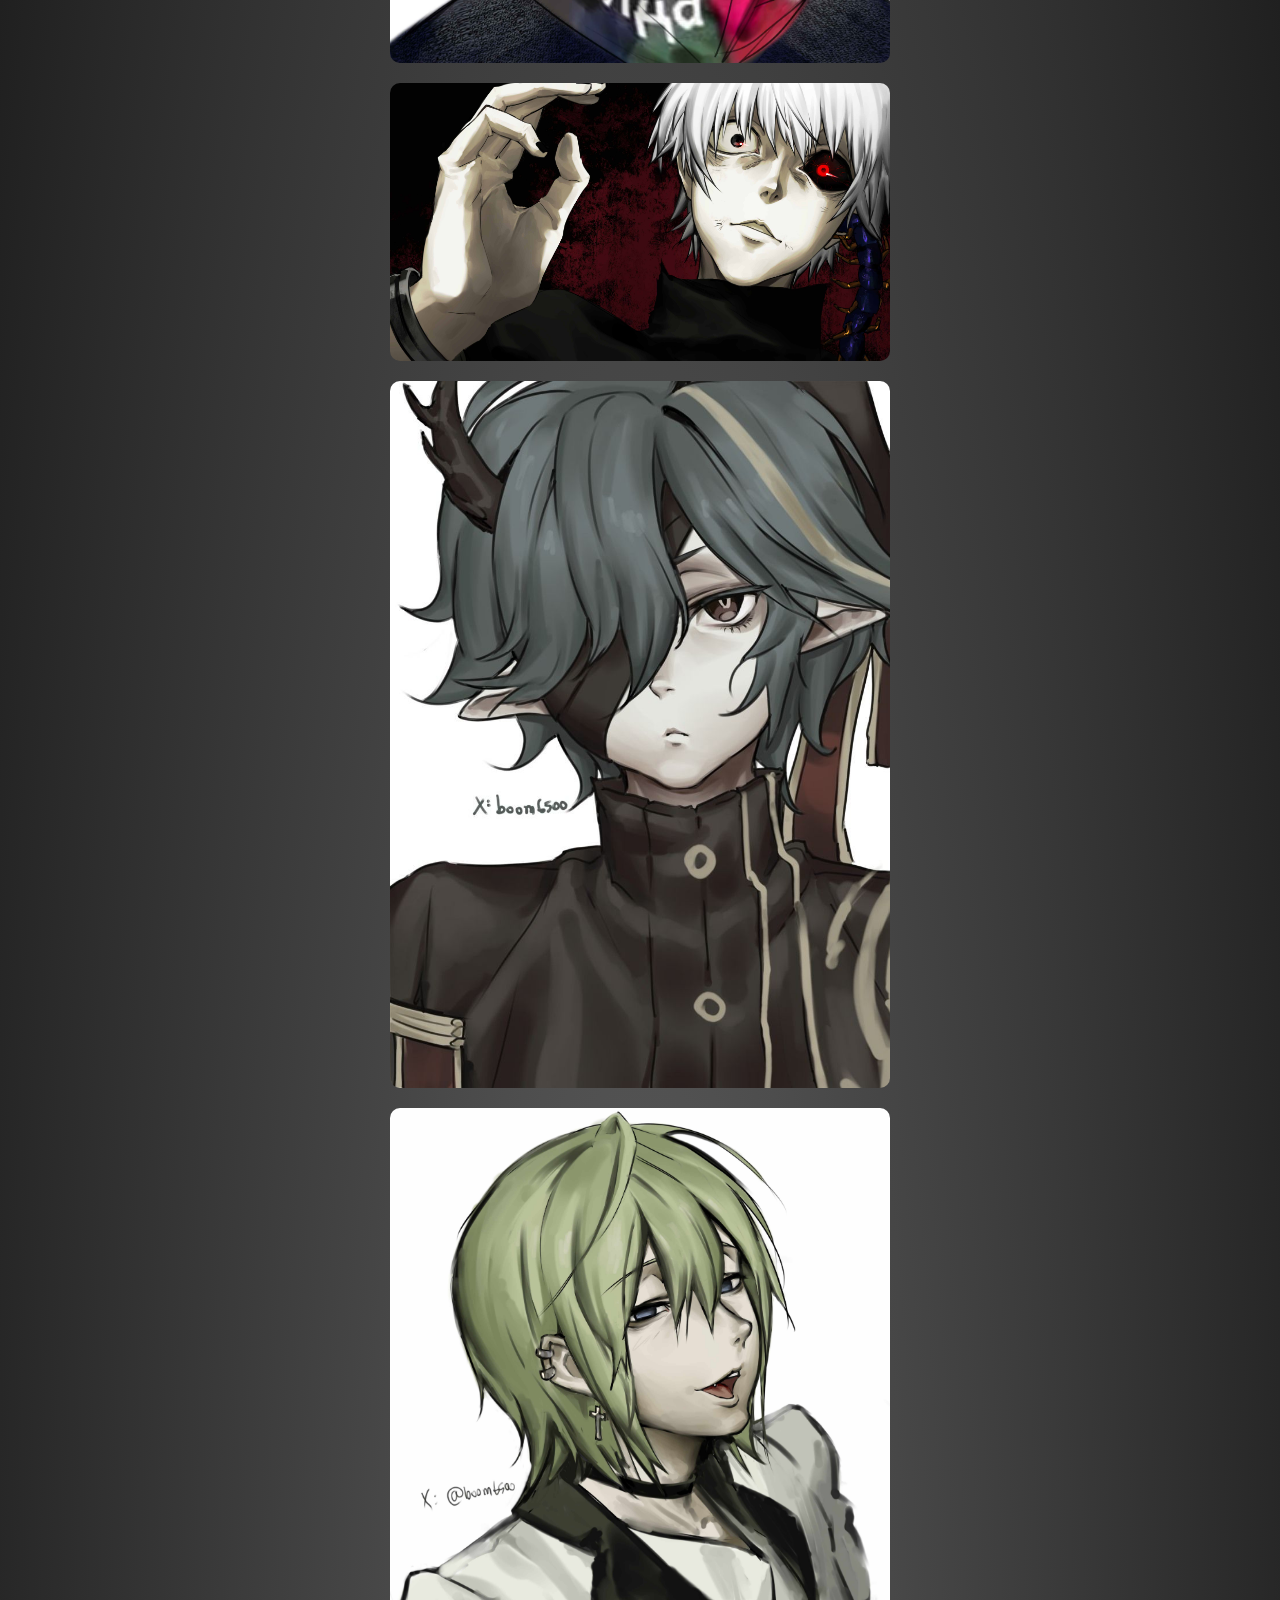
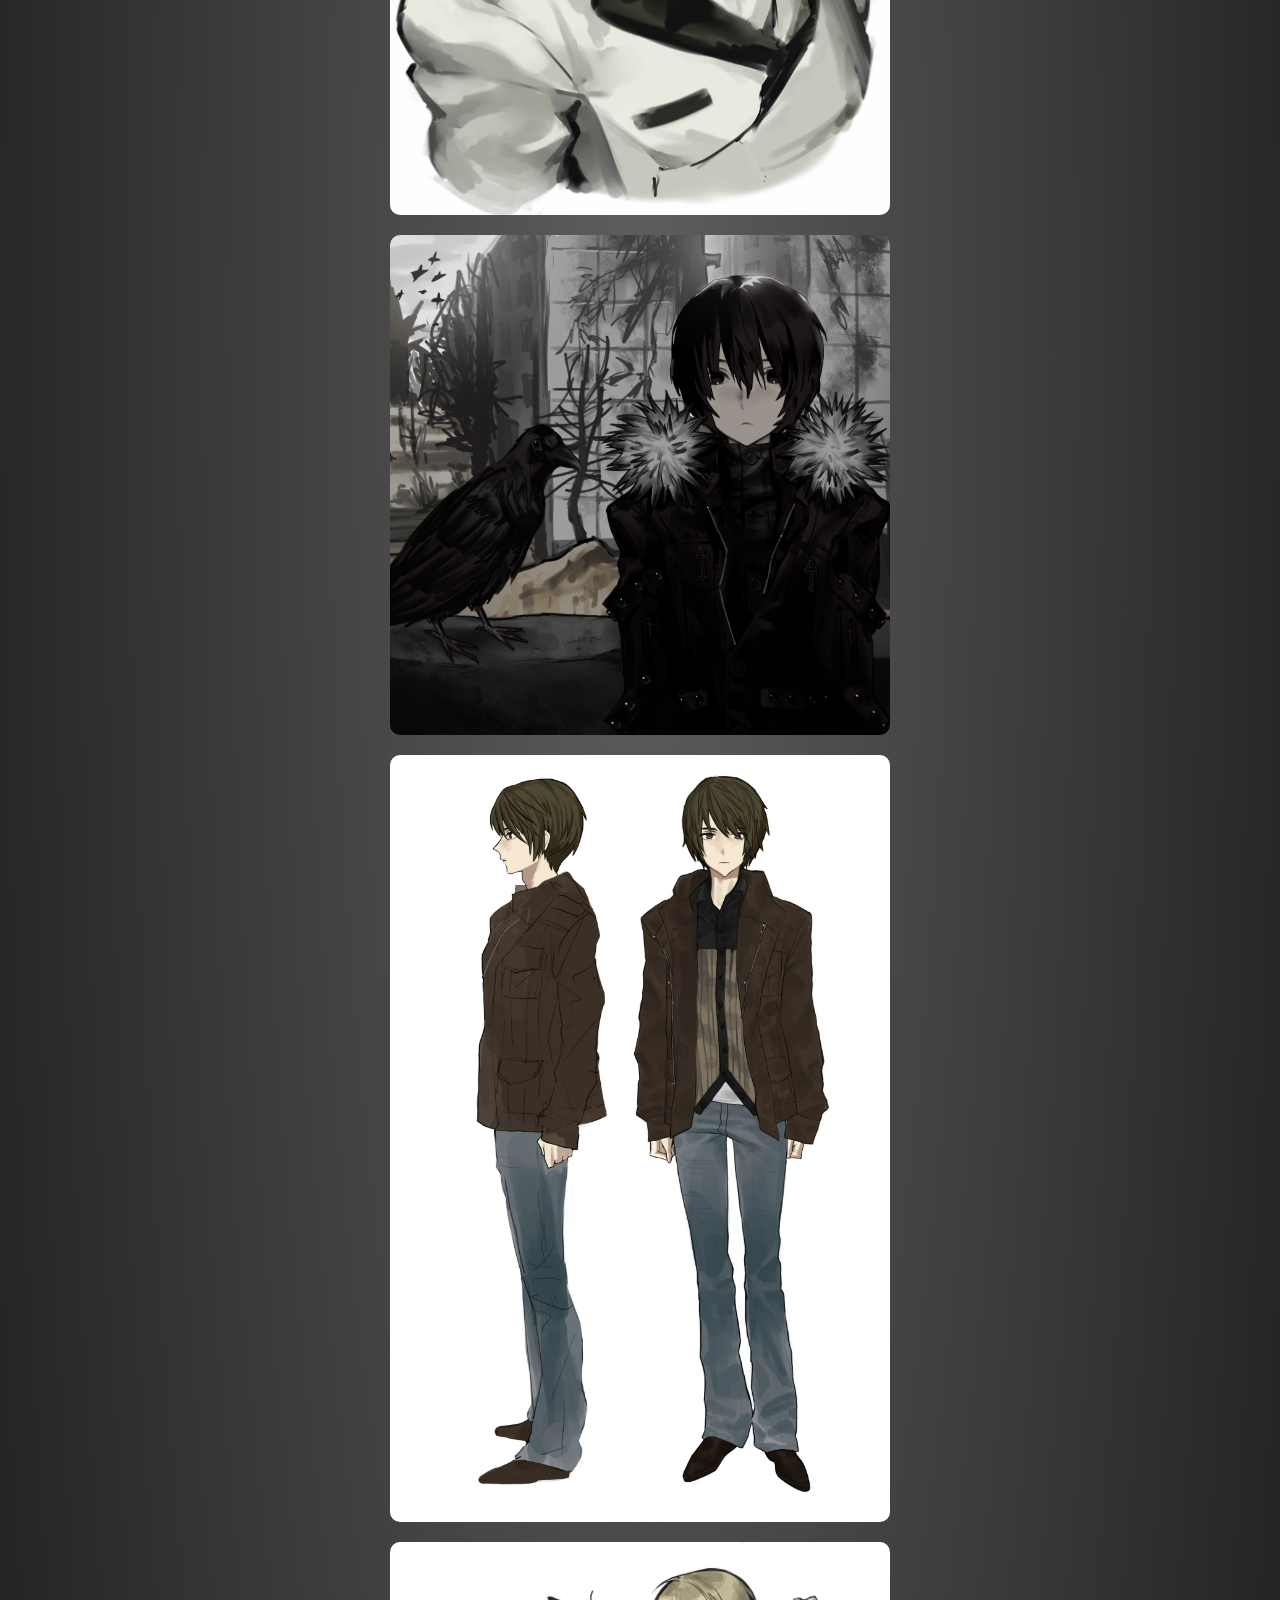
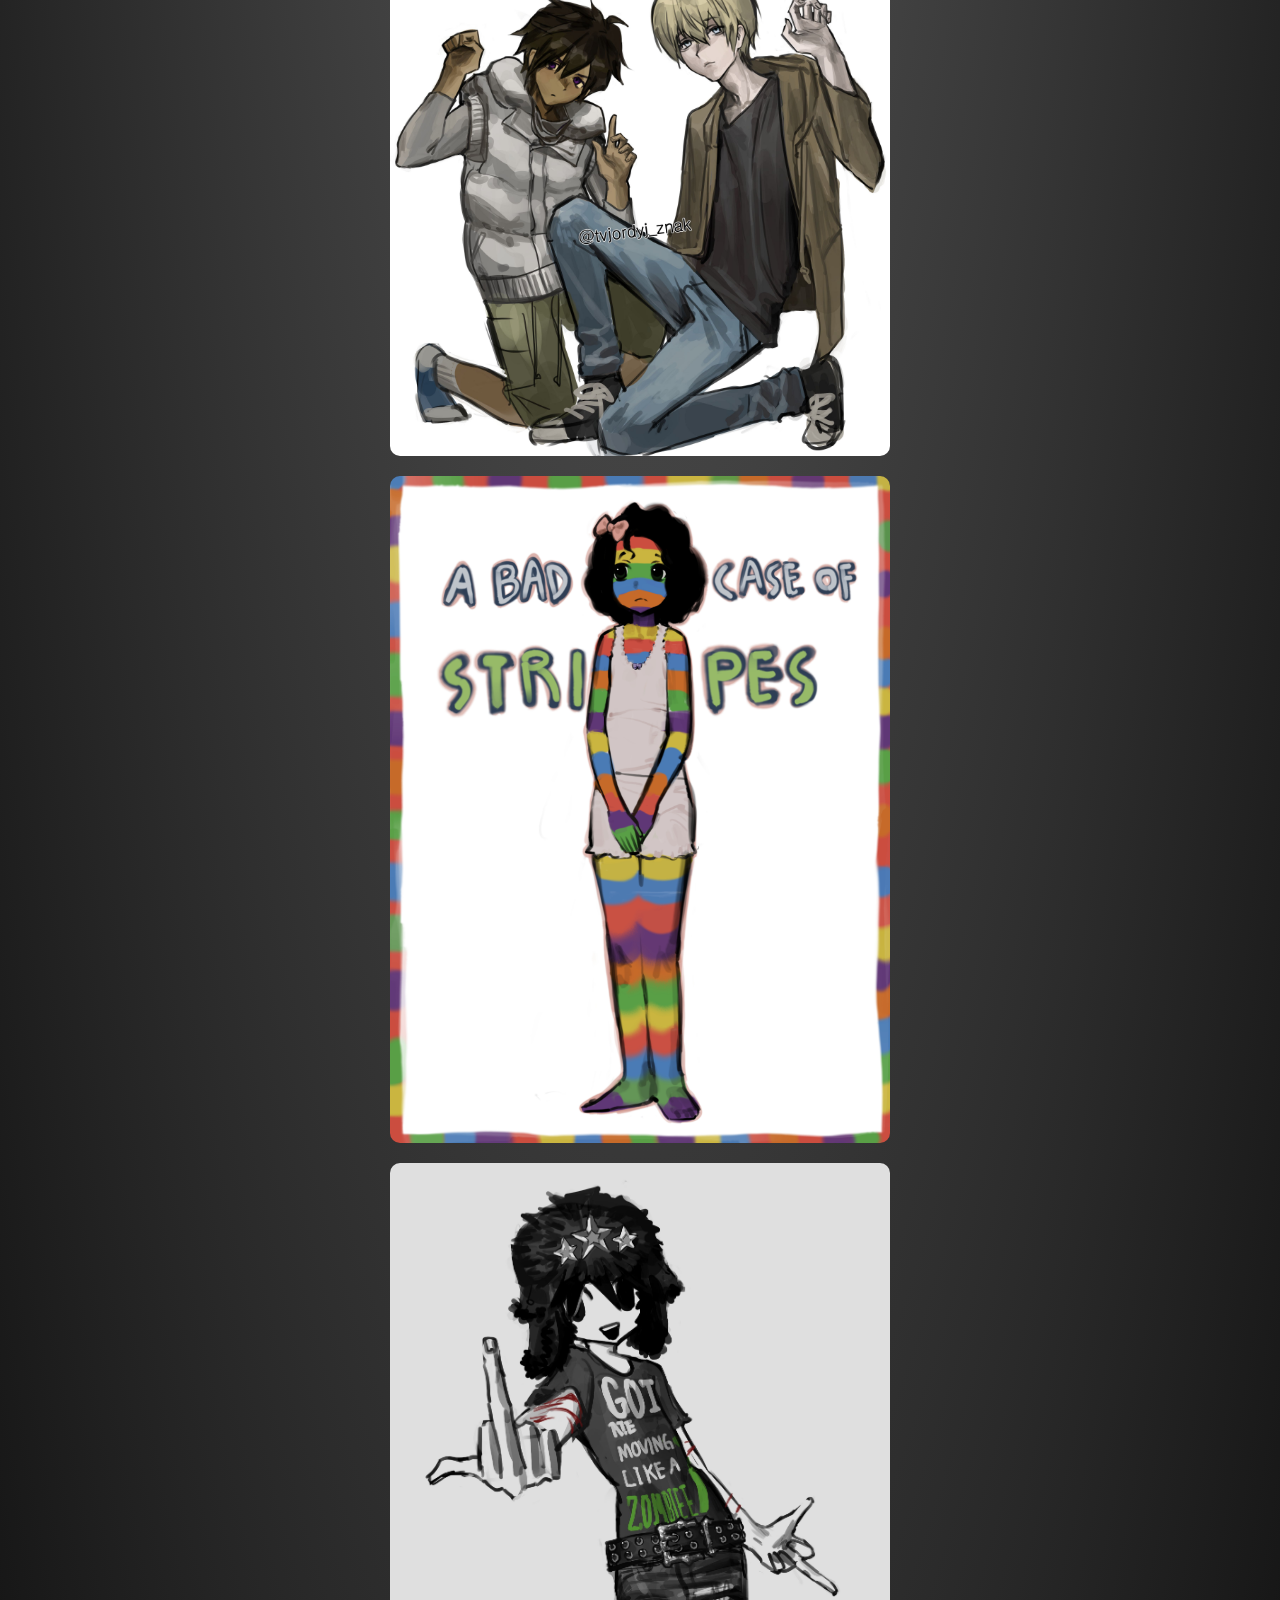
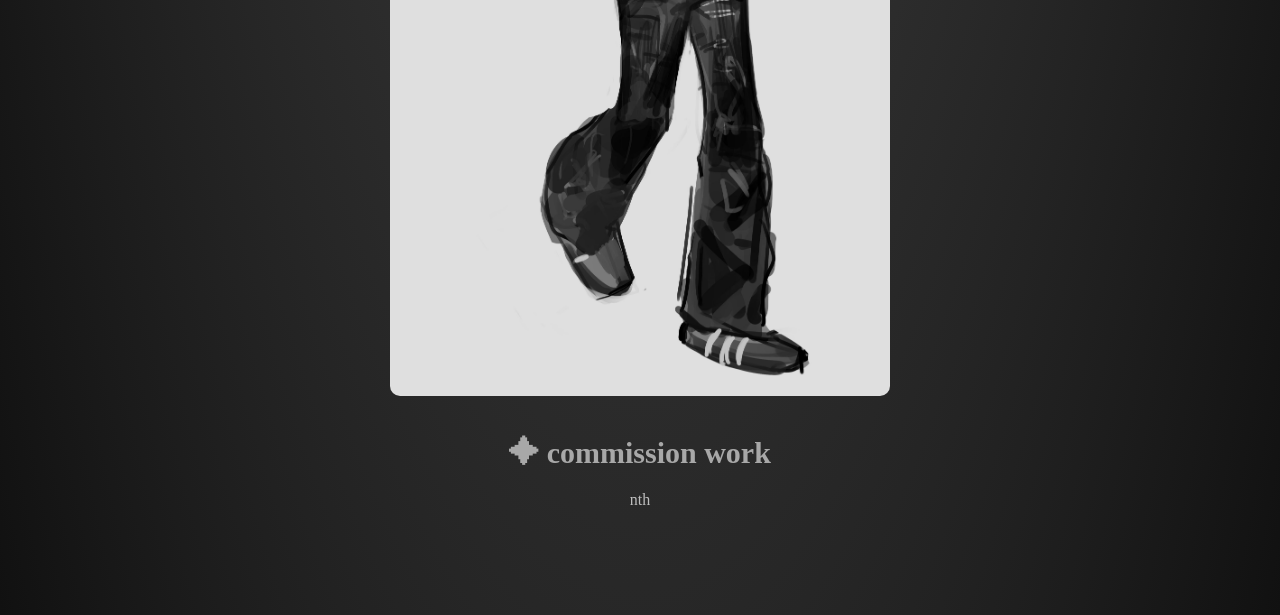
==== commit 1128b8dd: "commission september" ====
--- a/type1.html
+++ b/type1.html
@@ -24,59 +24,38 @@
 
     <div class="images">
 
+      <!-- PERSONAL WORK -->
+      <section id="personal-work">
+        <h2 style="text-align: center;">✦ personal work</h2>
+        <p style="text-align: center;">
+          <span class="gray">
+            requested included
+            <br>⊹ 퀄리티는 위에서 첫 번째 ~ 두번째 사진 중간 정도로 생각하시면 됩니다 (가격을 조정할 예정)
+          </span>
+        </p>
+<img class="img" src="2/10.jpg" alt="" loading="lazy" onclick="openModal(this)">
+ <img class="img" src="2/7.jpg" alt="" loading="lazy" onclick="openModal(this)">
+<img class="img" src="2/9.jpg" alt="" loading="lazy" onclick="openModal(this)">
+      <img class="img" src="2/8.jpg" alt="" loading="lazy" onclick="openModal(this)">
+      <img class="img" src="2/6.jpg" alt="" loading="lazy" onclick="openModal(this)">
+        <img class="img" src="2/1.jpg" alt="" loading="lazy" onclick="openModal(this)">
+        <img class="img" src="2/2.jpg" alt="" loading="lazy" onclick="openModal(this)">
+        <img class="img" src="2/3.jpg" alt="" loading="lazy" onclick="openModal(this)">
+        <img class="img" src="2/4.jpg" alt="" loading="lazy" onclick="openModal(this)">
+        <img class="img" src="2/5.jpg" alt="" loading="lazy" onclick="openModal(this)">
+      </section>
+
+
       <!-- COMMISSION WORK -->
       <section id="commission-work">
         <h2 style="text-align: center;">✦ commission work</h2>
+        <p style="text-align: center;"><span class="gray">
+            nth
+        
+        
+      </section>
+    </div>
 
-        <p style="text-align: center;">
-          <span class="gray">
-            artworks from 2025 to recent. orders are random but the further down you scroll, the more recent the
-            artworks are
-          </span>
-        </p>
-
-        <img class="img" src="1/11.jpg" alt="" loading="lazy" onclick="openModal(this)">
-        <img class="img" src="1/12.jpg" alt="" loading="lazy" onclick="openModal(this)">
-        <img class="img" src="1/13.jpg" alt="" loading="lazy" onclick="openModal(this)">
-        <img class="img" src="1/14.jpg" alt="" loading="lazy" onclick="openModal(this)">
-        <img class="img" src="1/15.jpg" alt="" loading="lazy" onclick="openModal(this)">
-        <img class="img" src="1/16.jpg" alt="" loading="lazy" onclick="openModal(this)">
-        <img class="img" src="1/17.jpg" alt="" loading="lazy" onclick="openModal(this)">
-        <img class="img" src="1/18.jpg" alt="" loading="lazy" onclick="openModal(this)">
-        <img class="img" src="1/19.jpg" alt="" loading="lazy" onclick="openModal(this)">
-        <img class="img" src="1/20.jpg" alt="" loading="lazy" onclick="openModal(this)">
-        <img class="img" src="1/21.jpg" alt="" loading="lazy" onclick="openModal(this)">
-        <img class="img" src="1/22.jpg" alt="" loading="lazy" onclick="openModal(this)">
-        <img class="img" src="1/23.jpg" alt="" loading="lazy" onclick="openModal(this)">
-        <img class="img" src="1/24.jpg" alt="" loading="lazy" onclick="openModal(this)">
-        <img class="img" src="1/25.jpg" alt="" loading="lazy" onclick="openModal(this)">
-        <img class="img" src="1/26.jpg" alt="" loading="lazy" onclick="openModal(this)">
-        <img class="img" src="1/27.jpg" alt="" loading="lazy" onclick="openModal(this)">
-        <img class="img" src="1/28.jpg" alt="" loading="lazy" onclick="openModal(this)">
-      </section>
-
-      <!-- PERSONAL WORK -->
-      <section id="personal-work">
-        <h2 style="text-align: center;">✦ personal work</h2>
-
-        <p style="text-align: center;">
-          <span class="gray">requested included</span>
-        </p>
-
-        <img class="img" src="1.jpg" alt="" loading="lazy" onclick="openModal(this)">
-        <img class="img" src="1/1.jpg" alt="" loading="lazy" onclick="openModal(this)">
-        <img class="img" src="1/2.jpg" alt="" loading="lazy" onclick="openModal(this)">
-        <img class="img" src="1/3.jpg" alt="" loading="lazy" onclick="openModal(this)">
-        <img class="img" src="1/4.jpg" alt="" loading="lazy" onclick="openModal(this)">
-        <img class="img" src="1/5.jpg" alt="" loading="lazy" onclick="openModal(this)">
-        <img class="img" src="1/6.jpg" alt="" loading="lazy" onclick="openModal(this)">
-        <img class="img" src="1/7.jpg" alt="" loading="lazy" onclick="openModal(this)">
-        <img class="img" src="1/8.jpg" alt="" loading="lazy" onclick="openModal(this)">
-        <img class="img" src="1/9.jpg" alt="" loading="lazy" onclick="openModal(this)">
-        <img class="img" src="1/10.jpg" alt="" loading="lazy" onclick="openModal(this)">
-      </section>
-
-    </div>
 
     <!-- 슬라이더 
     <div class="slider" id="slider1">
--- a/styles.css
+++ b/styles.css
@@ -125,16 +125,25 @@
     opacity: 0.8;
 }
 
-/* =========================
-언어 버튼
-========================= */
+.commission-header {
+    display: flex;
+    align-items: center;
+    justify-content: space-between;
+    margin-top: 40px;
+}
+
+.commission-header h2 {
+    margin: 0;
+}
 
 .language-buttons {
     display: flex;
     align-items: center;
     gap: 5px;
-    margin: 10px 0;
-}
+    width: auto;
+    margin: 0;
+}
+
 
 button {
     padding: 8px 12px;
@@ -238,11 +247,13 @@
 .slider {
     position: relative;
     width: 100%;
-    height: 500px;
+    height: auto;
     margin: 0 auto;
     overflow: hidden;
     border-radius: 10px;
 }
+
+
 
 .slides {
     display: flex;
@@ -257,7 +268,7 @@
     height: 100%;
     margin: 0;
     object-fit: contain;
-    
+
 }
 
 .prev,
@@ -282,4 +293,35 @@
 .next:focus,
 .close:focus {
     outline: 2px solid white;
+}
+
+.smg {
+    display: block;
+    height: 100%;
+    margin: 20px auto;
+    border-radius: 10px;
+    cursor: pointer;
+    transition: opacity 0.3s;
+}
+
+.smg:hover {
+    opacity: 0.8;
+}
+.gallery {
+    display: grid;
+    grid-template-columns: repeat(4, 1fr);
+    gap: 30px 15px;
+}
+
+.item {
+    text-align: center;
+}
+
+.item img {
+    width: 100%;
+    display: block;
+}
+
+.item p {
+    margin-top: 10px;
 }
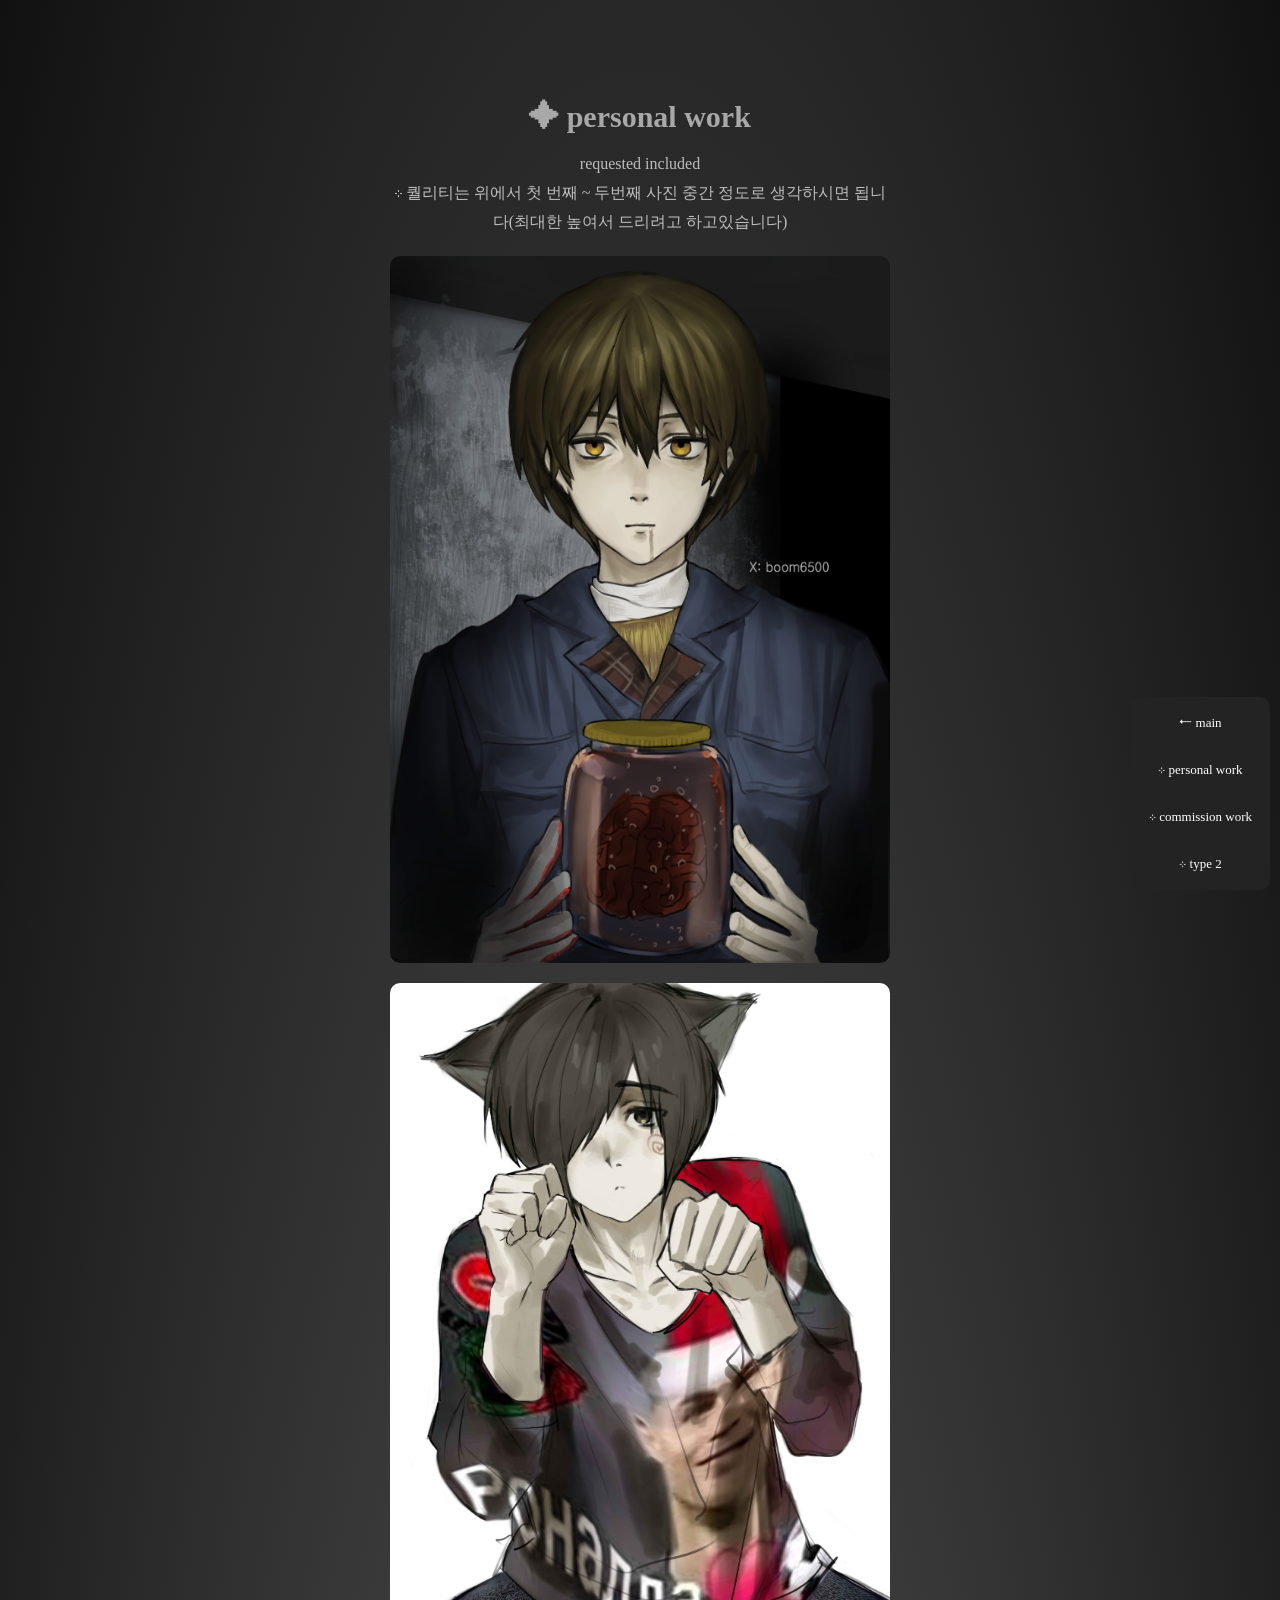
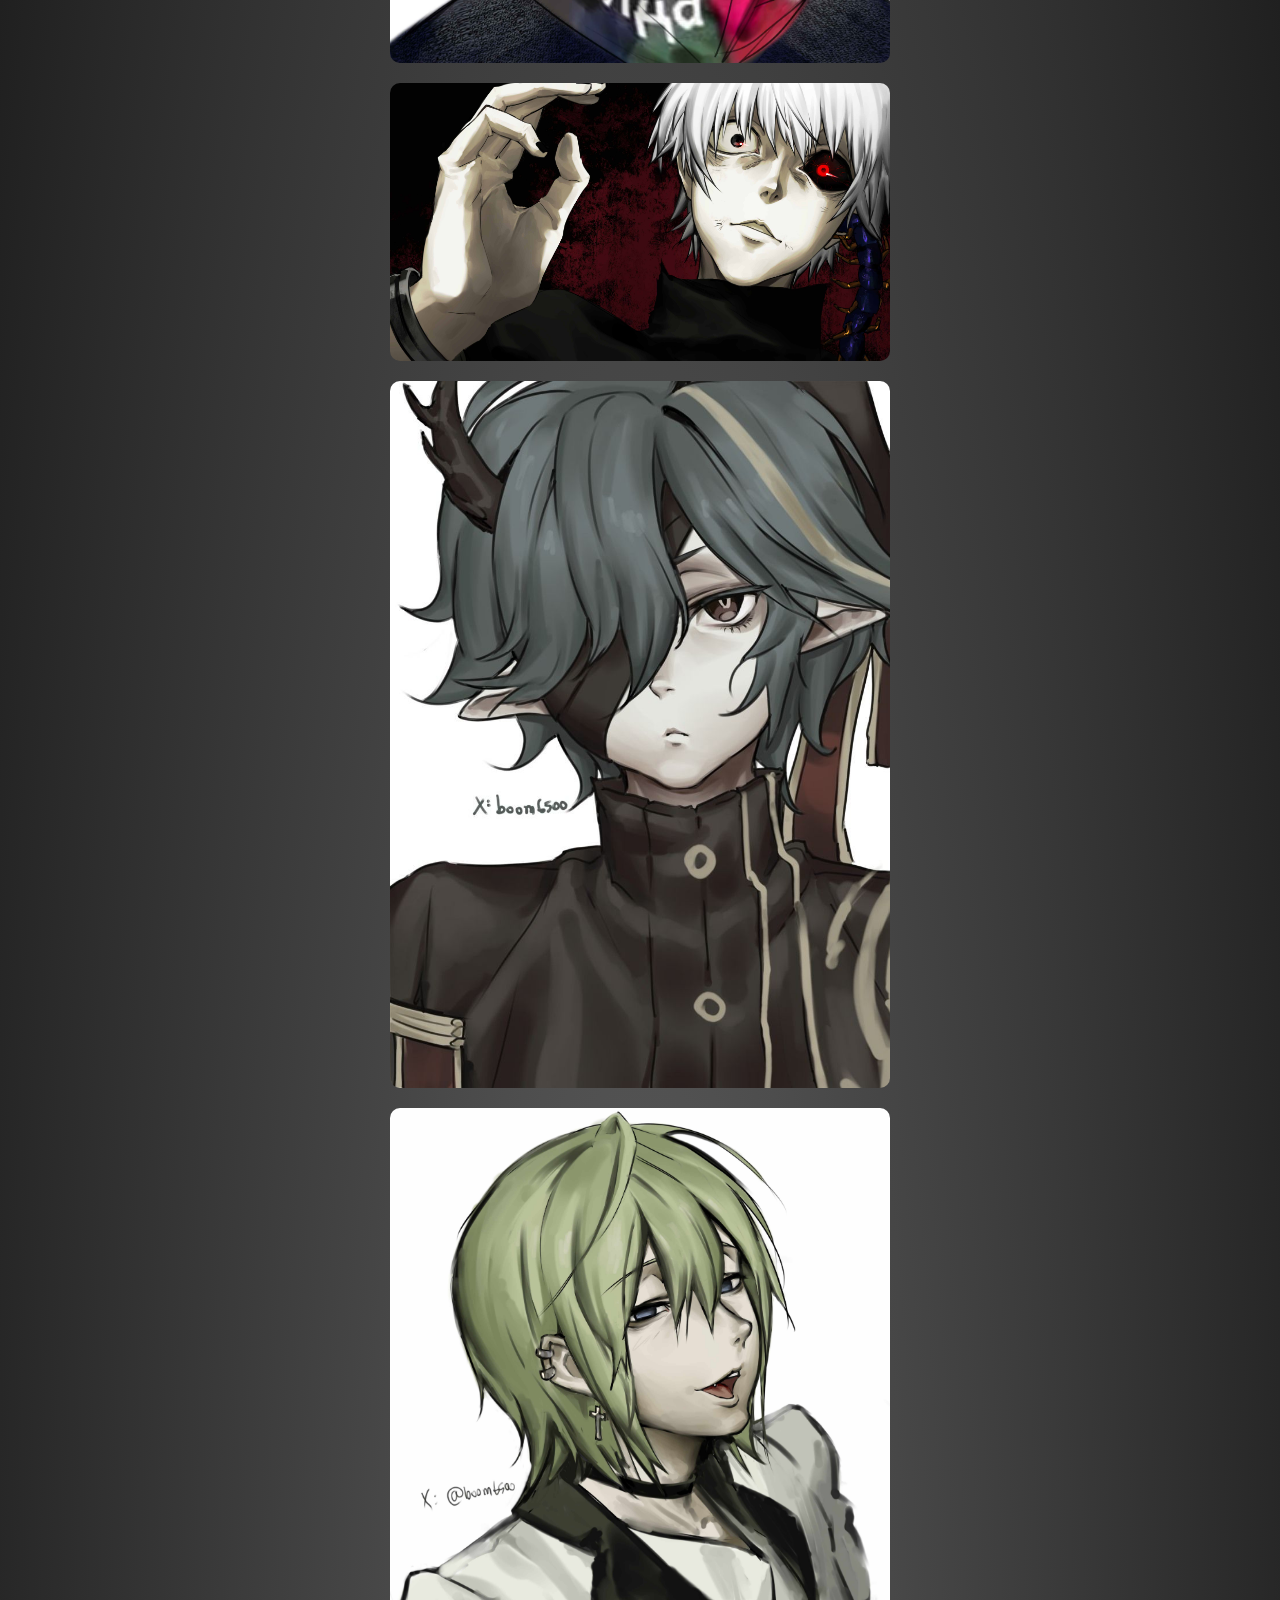
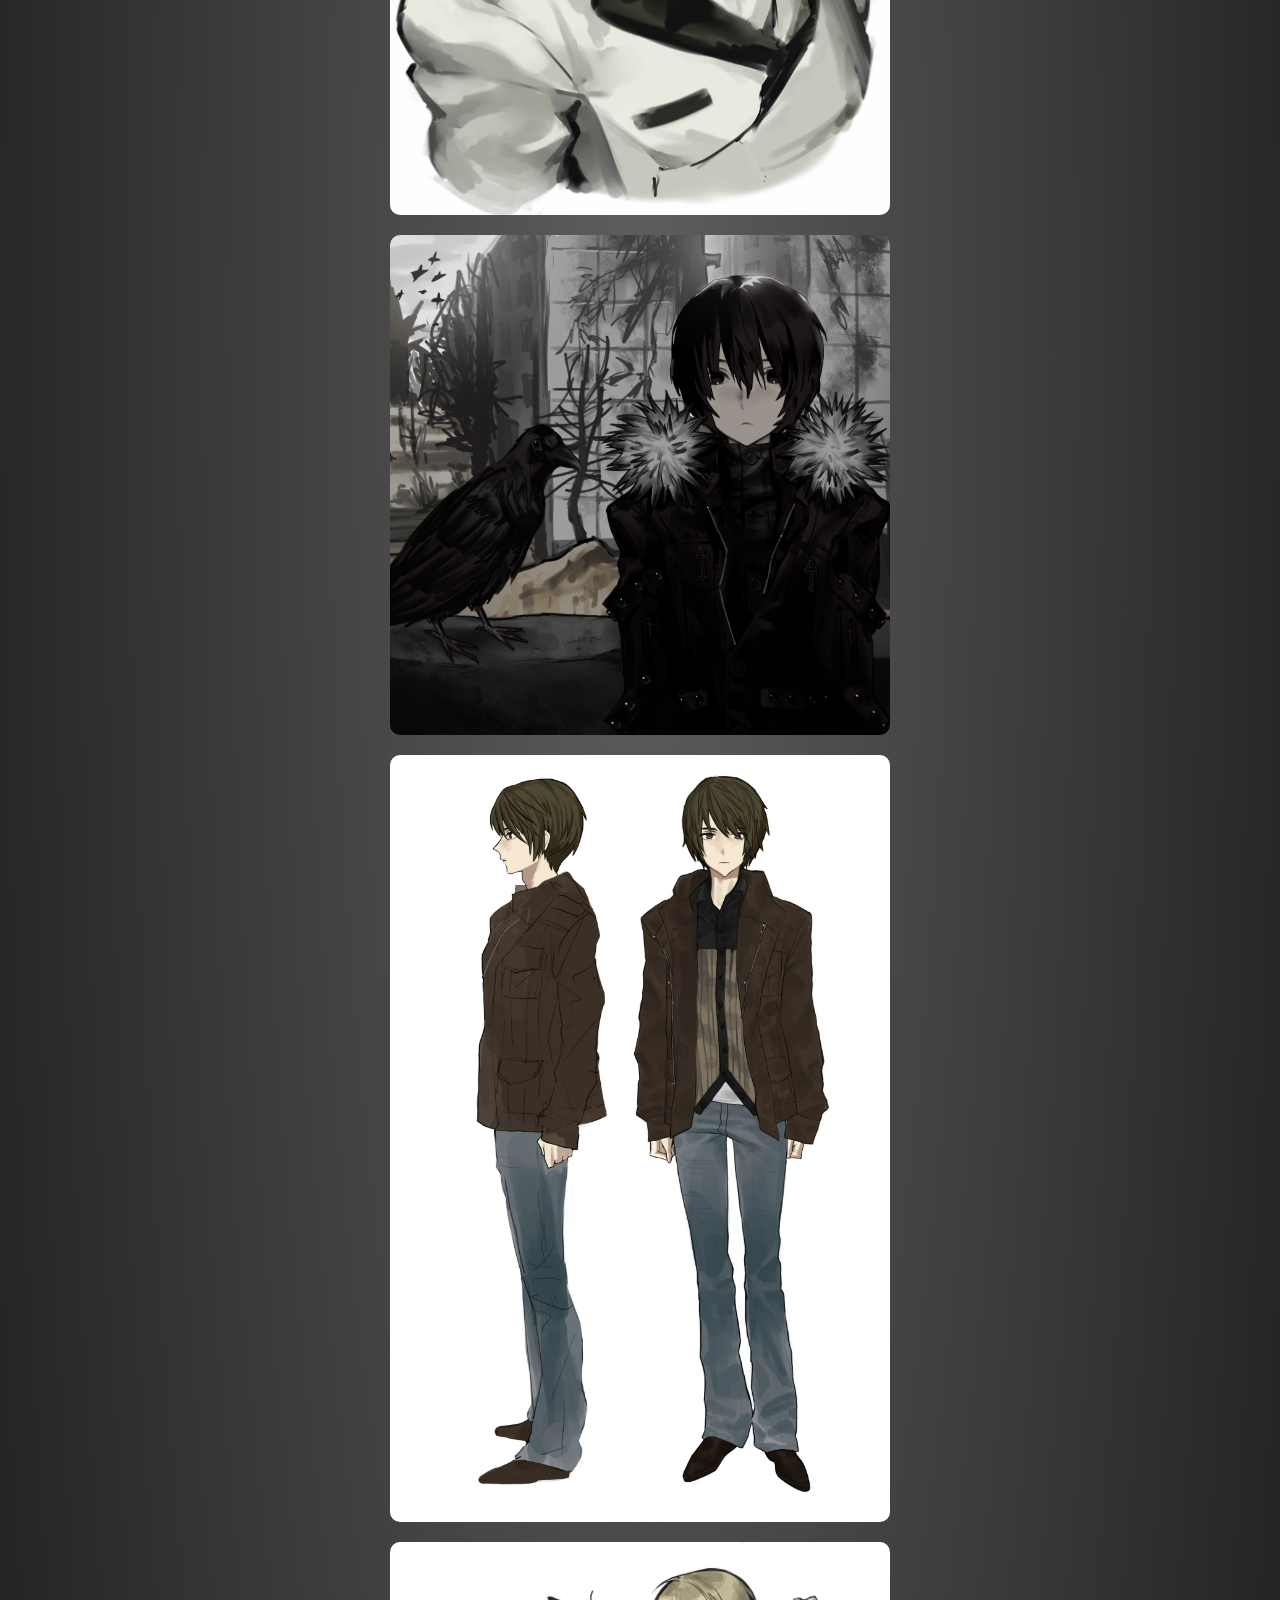
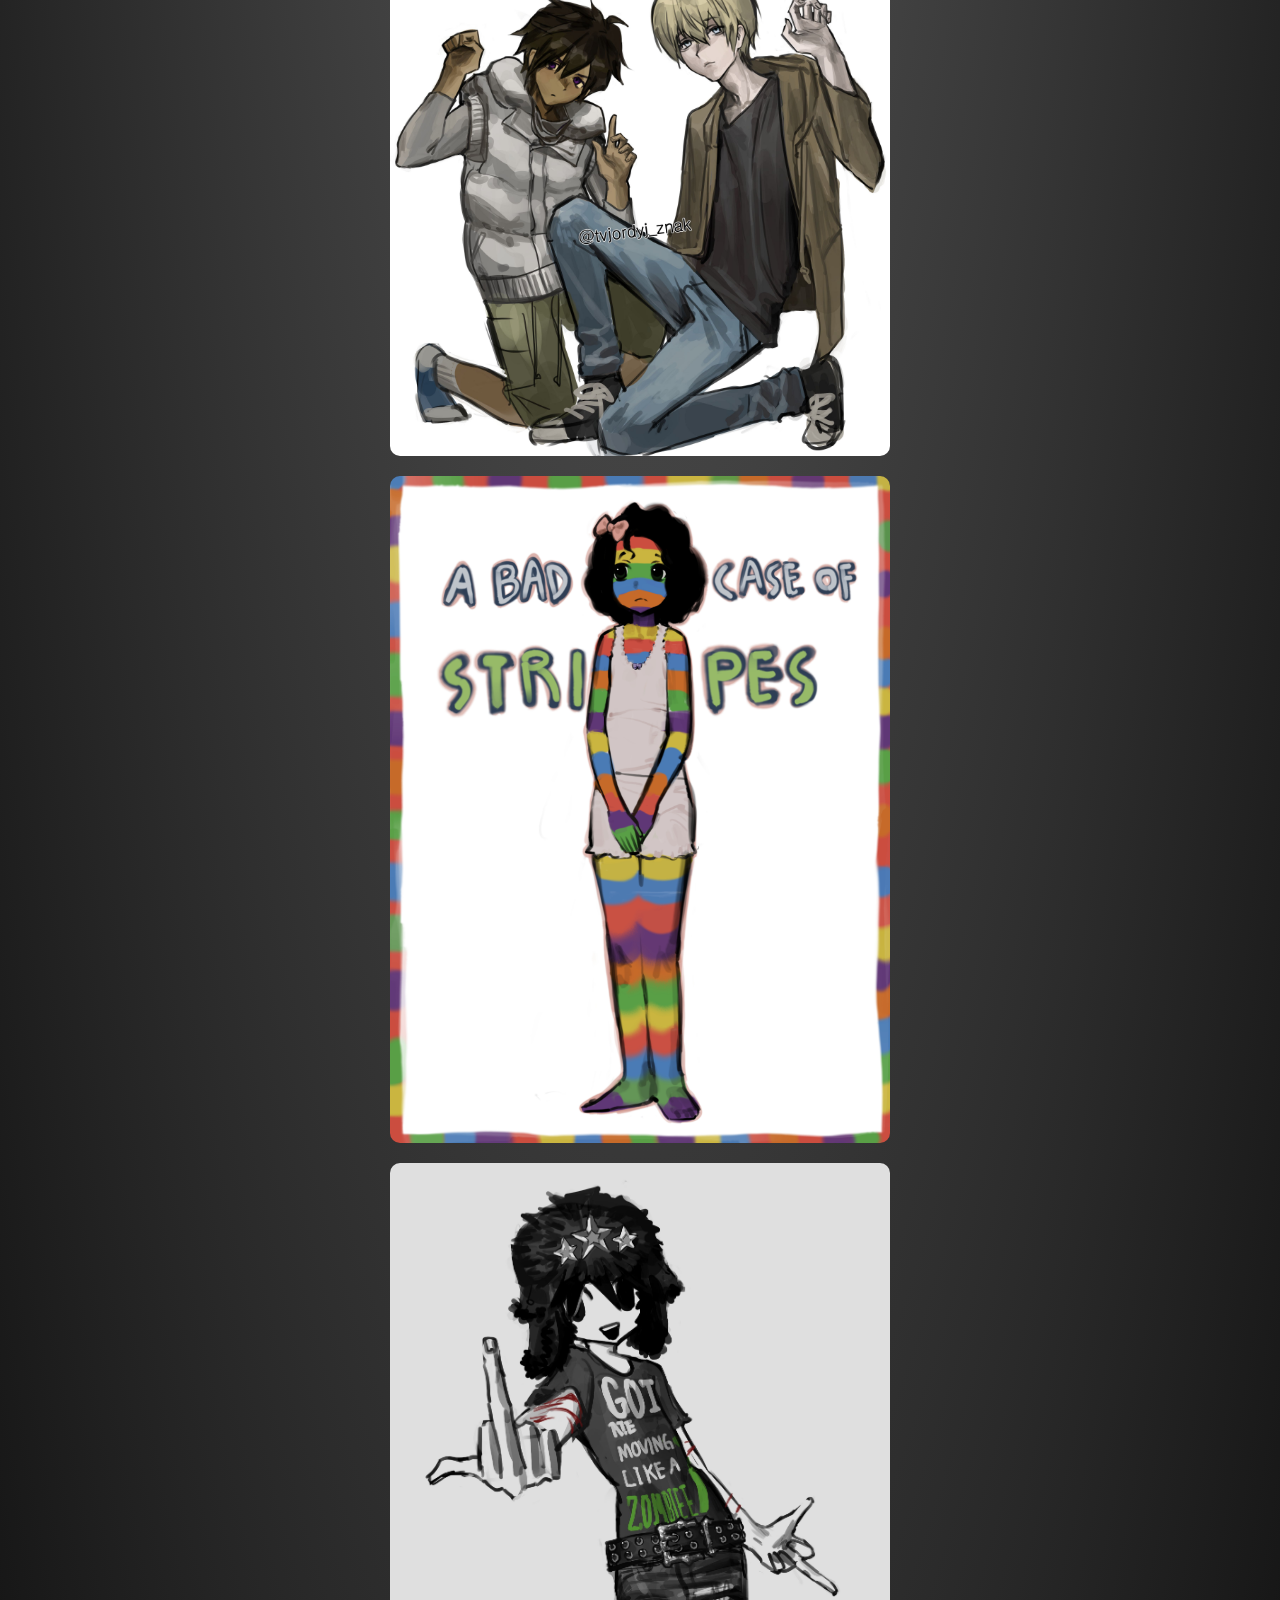
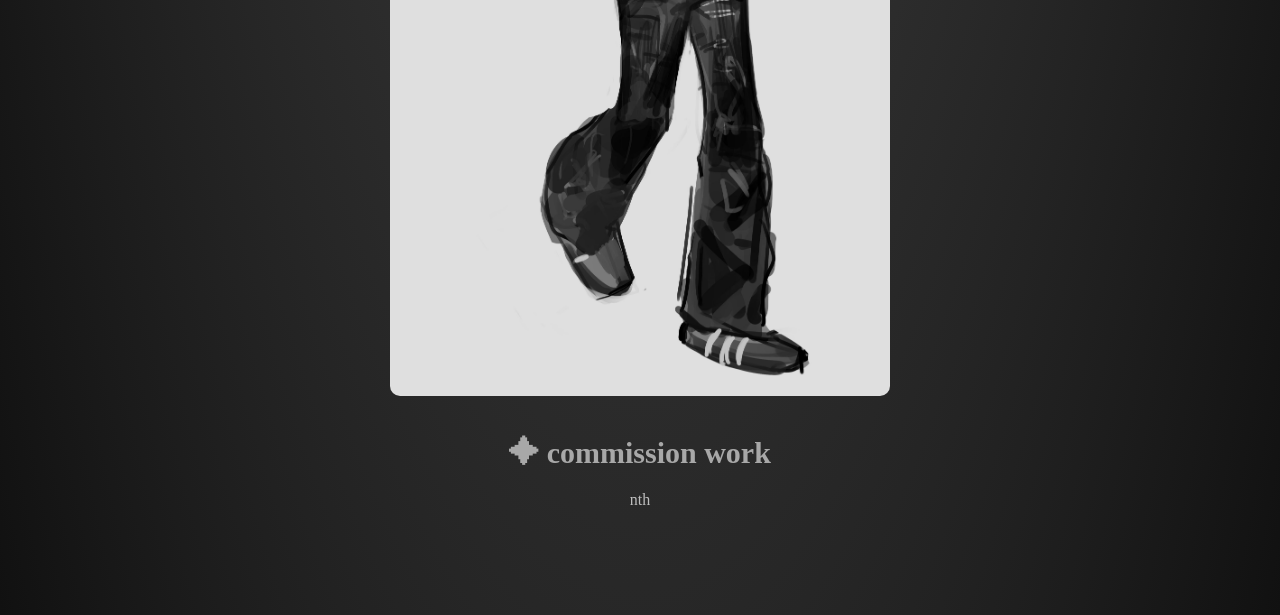
==== commit 88659b54: "character" ====
--- a/type1.html
+++ b/type1.html
@@ -30,7 +30,7 @@
         <p style="text-align: center;">
           <span class="gray">
             requested included
-            <br>⊹ 퀄리티는 위에서 첫 번째 ~ 두번째 사진 중간 정도로 생각하시면 됩니다 (가격을 조정할 예정)
+            <br>⊹ 퀄리티는 위에서 첫 번째 ~ 두번째 사진 중간 정도로 생각하시면 됩니다(최대한 높여서 드리려고 하고있습니다)
           </span>
         </p>
 <img class="img" src="2/10.jpg" alt="" loading="lazy" onclick="openModal(this)">
--- a/styles.css
+++ b/styles.css
@@ -295,18 +295,7 @@
     outline: 2px solid white;
 }
 
-.smg {
-    display: block;
-    height: 100%;
-    margin: 20px auto;
-    border-radius: 10px;
-    cursor: pointer;
-    transition: opacity 0.3s;
-}
-
-.smg:hover {
-    opacity: 0.8;
-}
+
 .gallery {
     display: grid;
     grid-template-columns: repeat(4, 1fr);
@@ -322,6 +311,10 @@
     display: block;
 }
 
+.item img:hover {
+    opacity: 0.8;
+}
+
 .item p {
     margin-top: 10px;
 }
